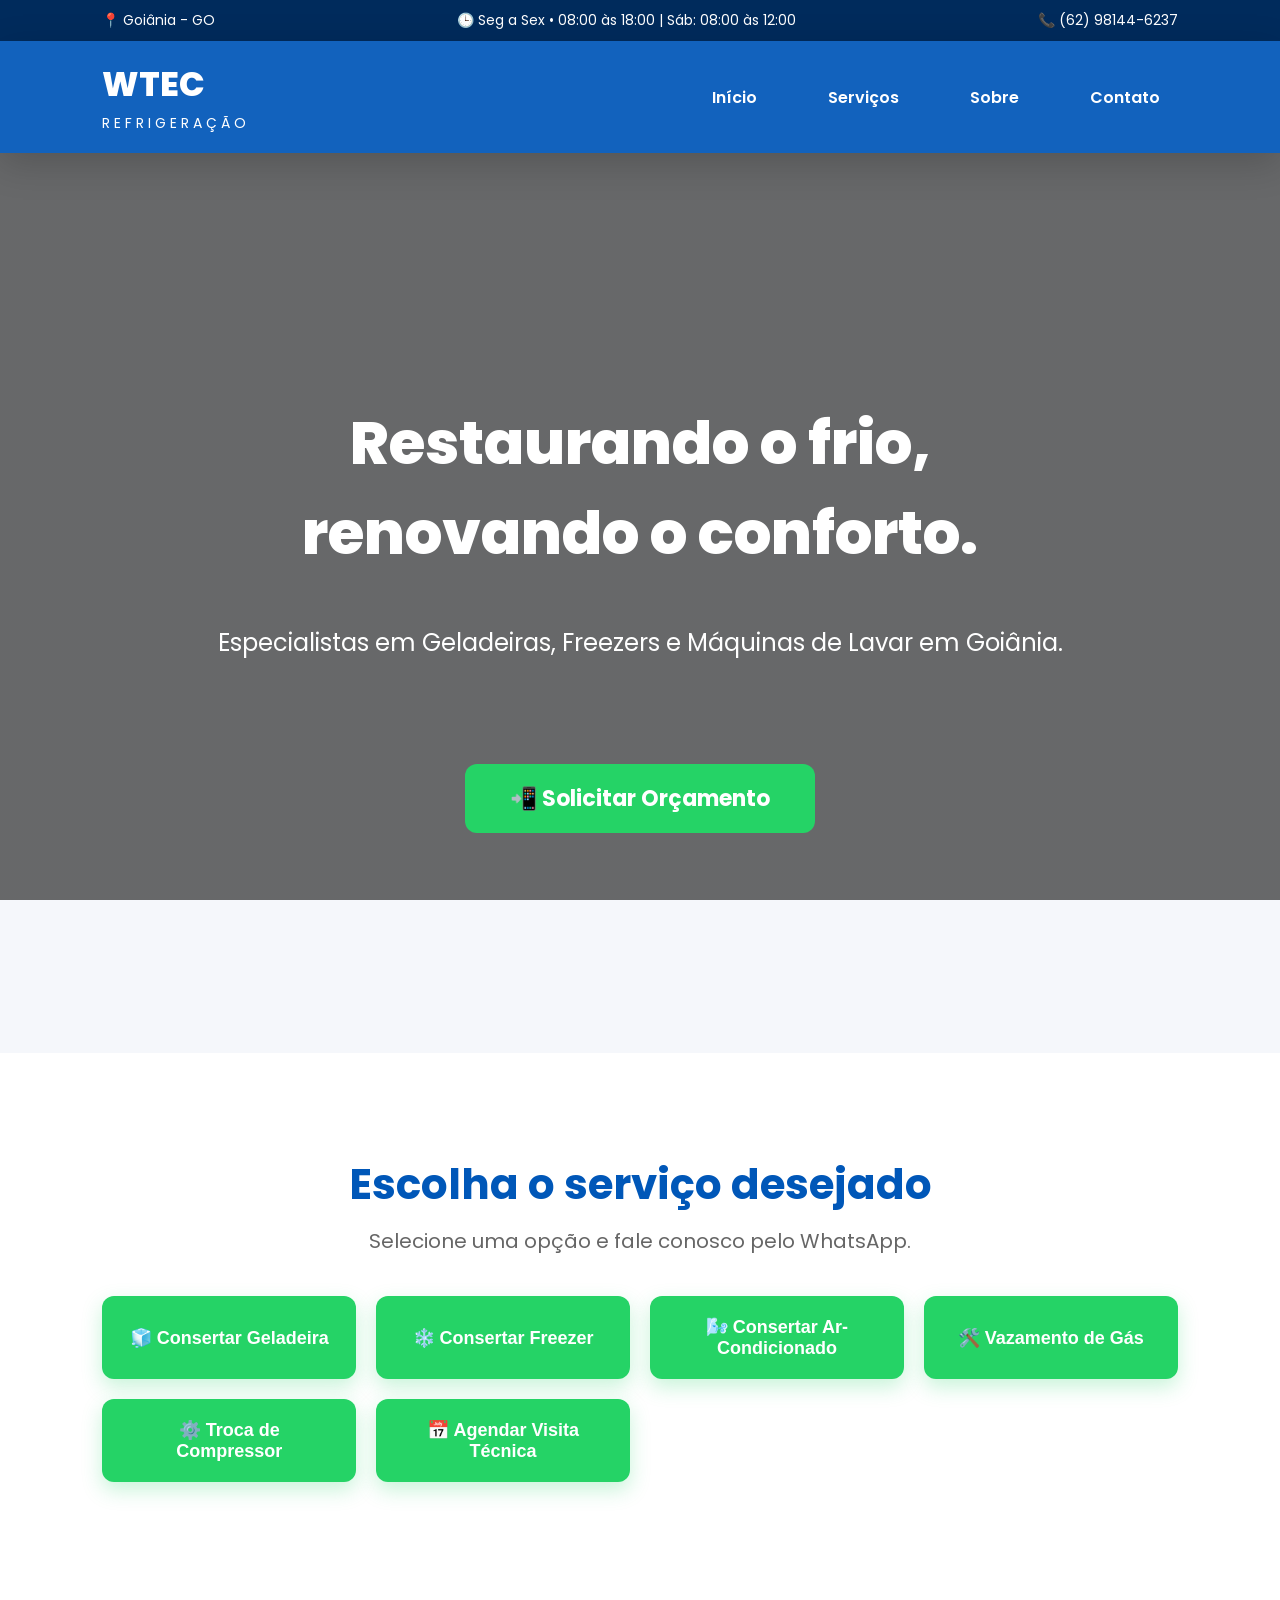
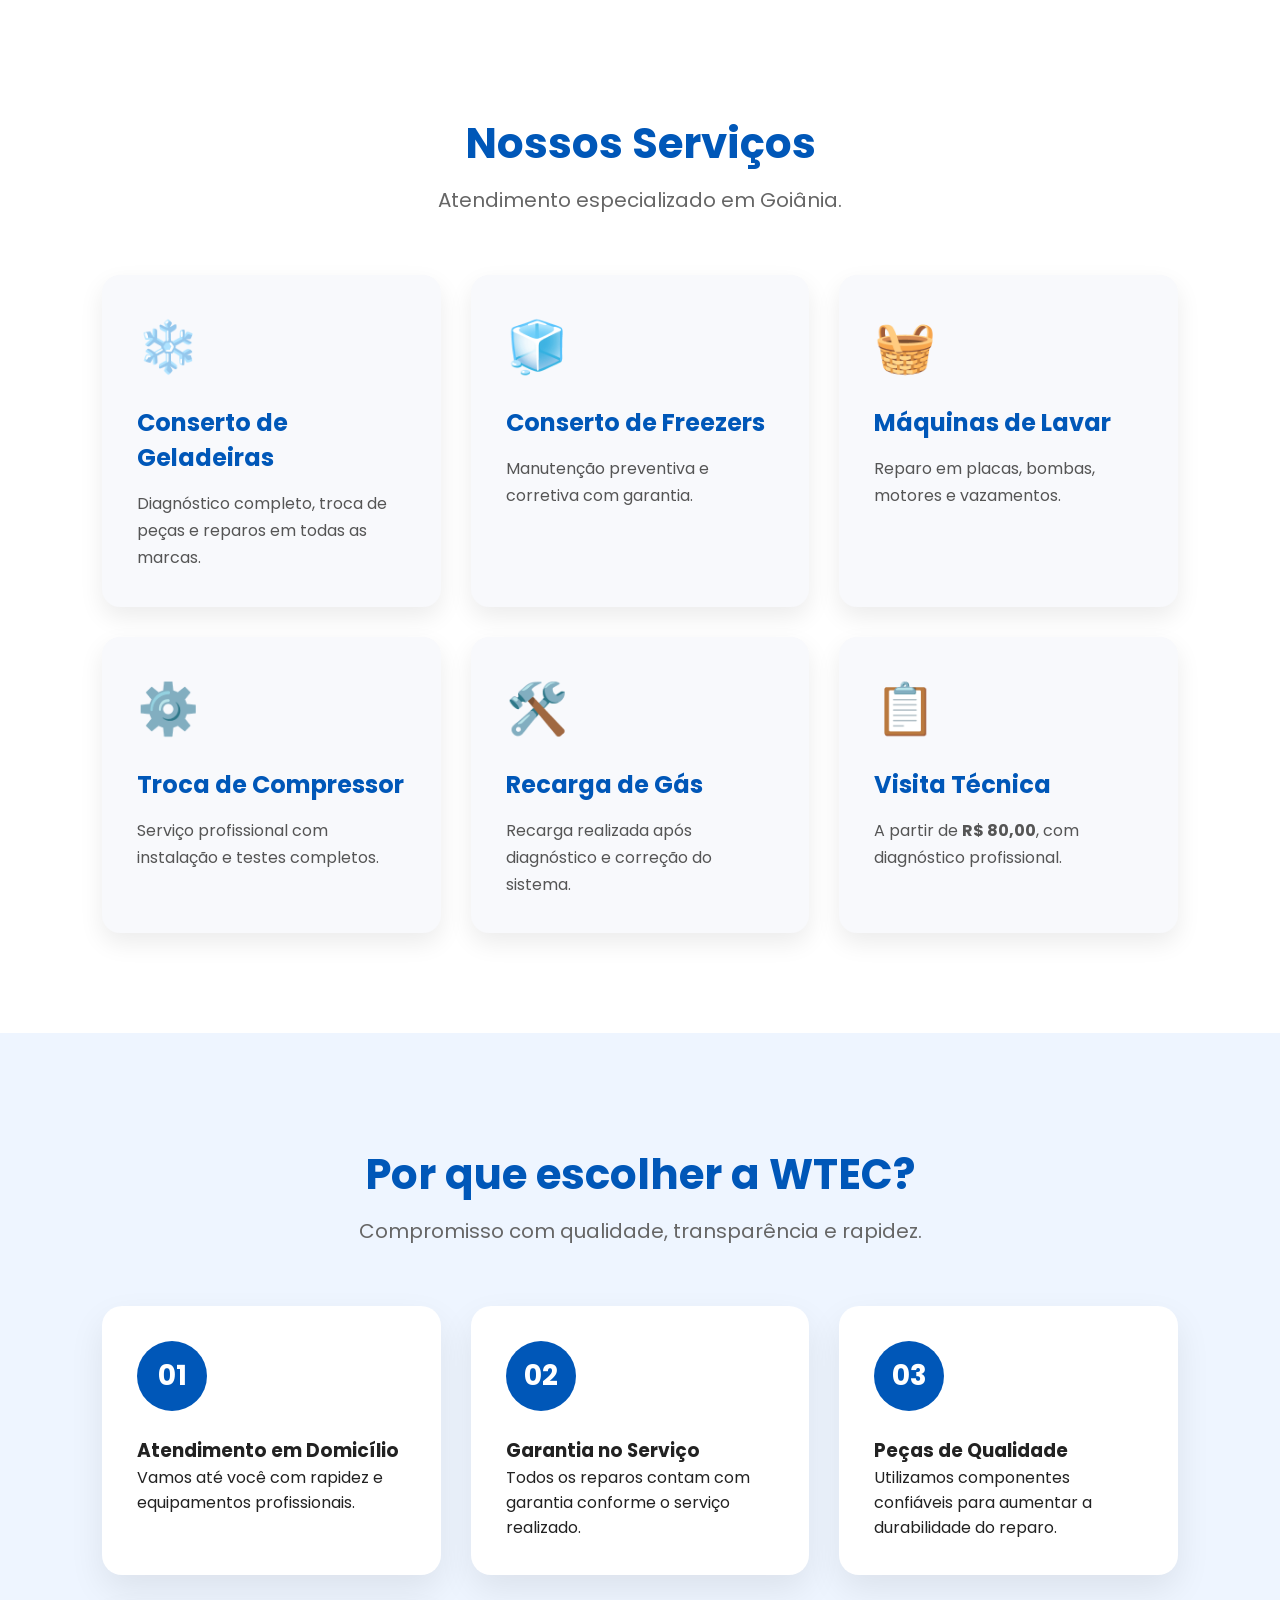
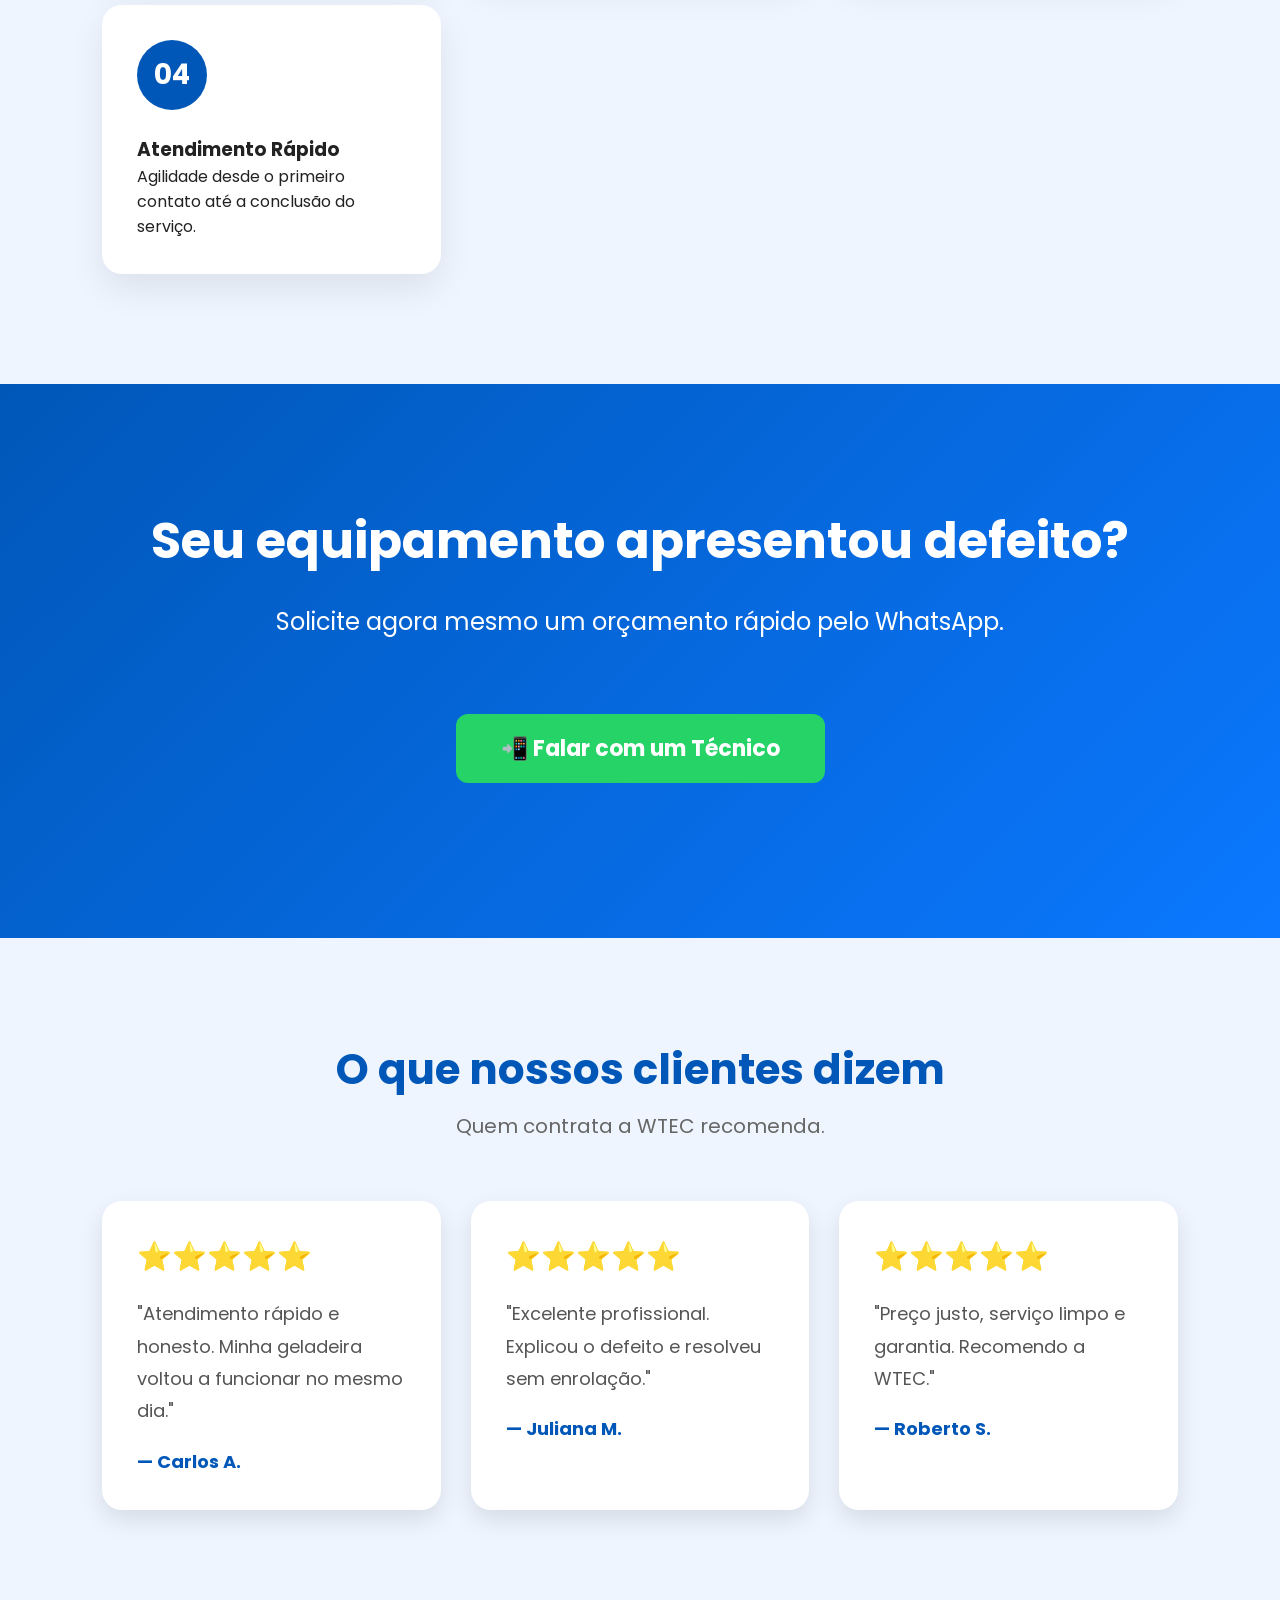
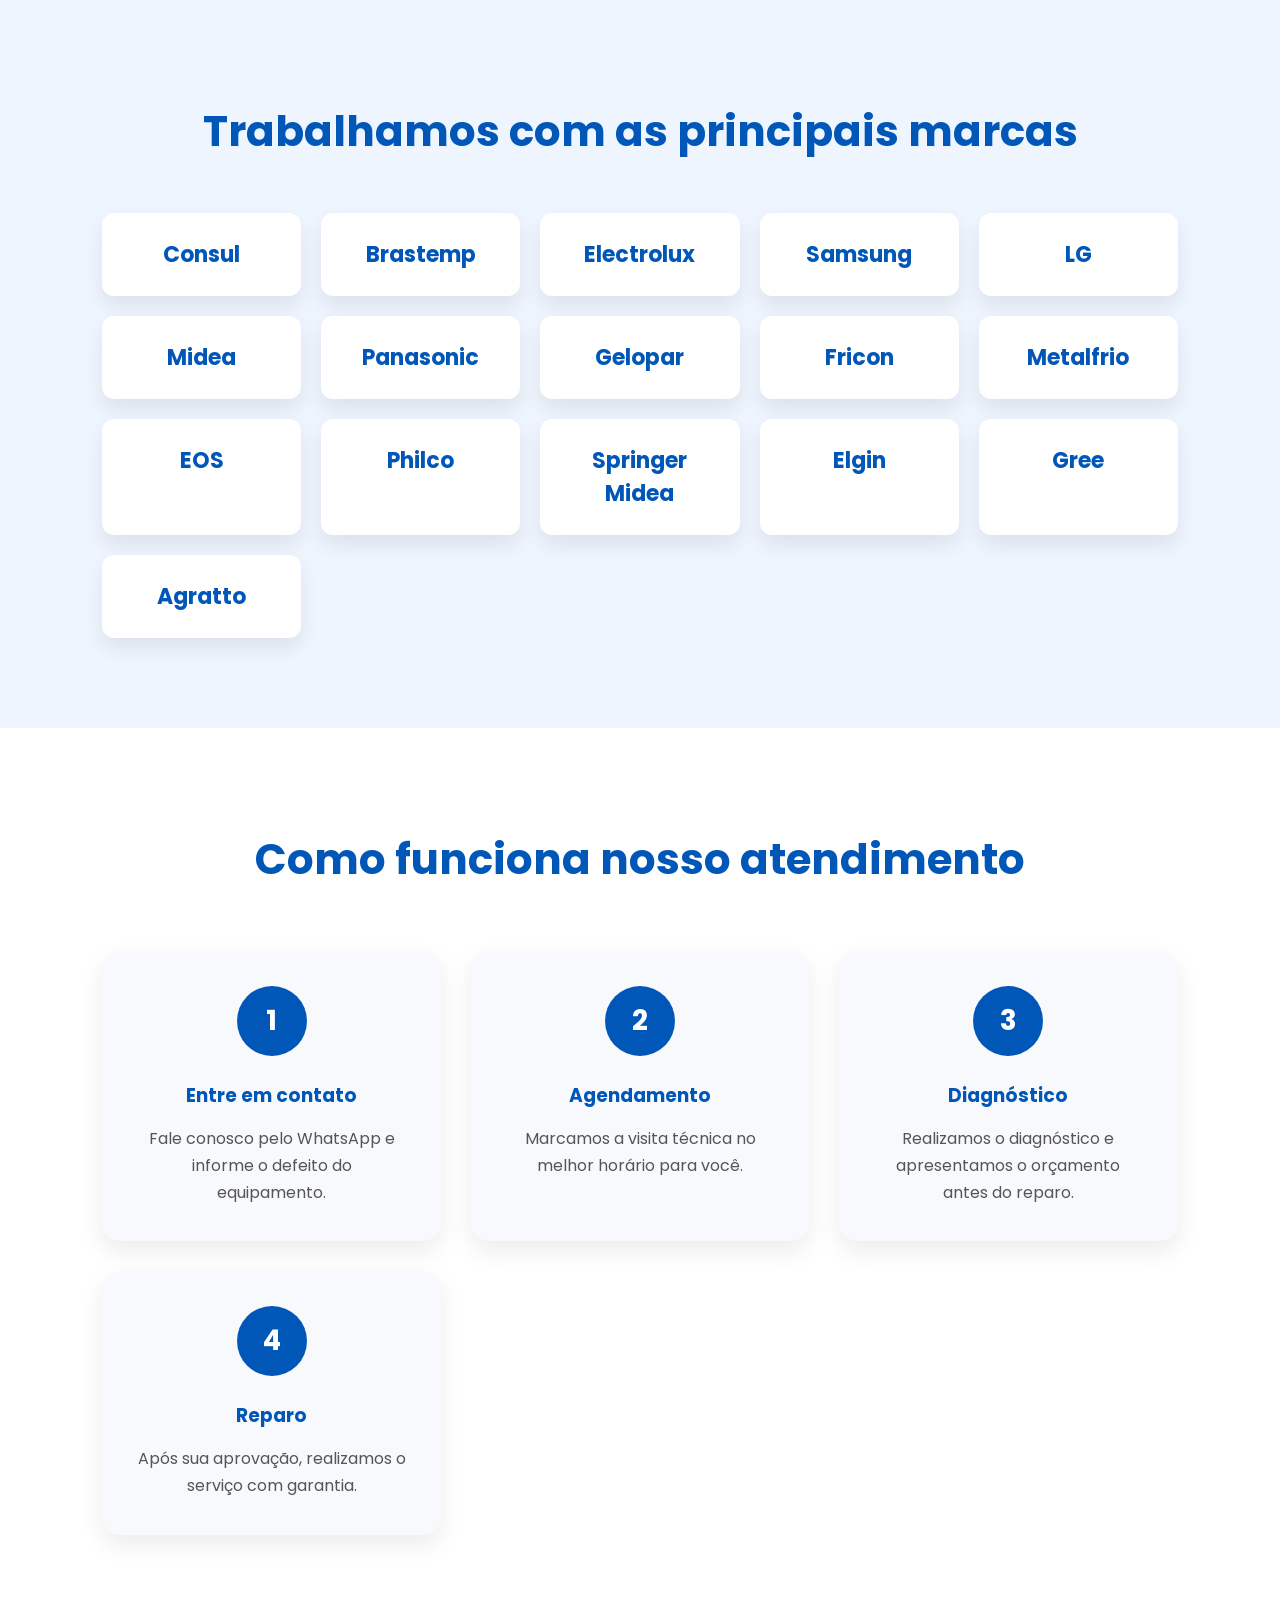
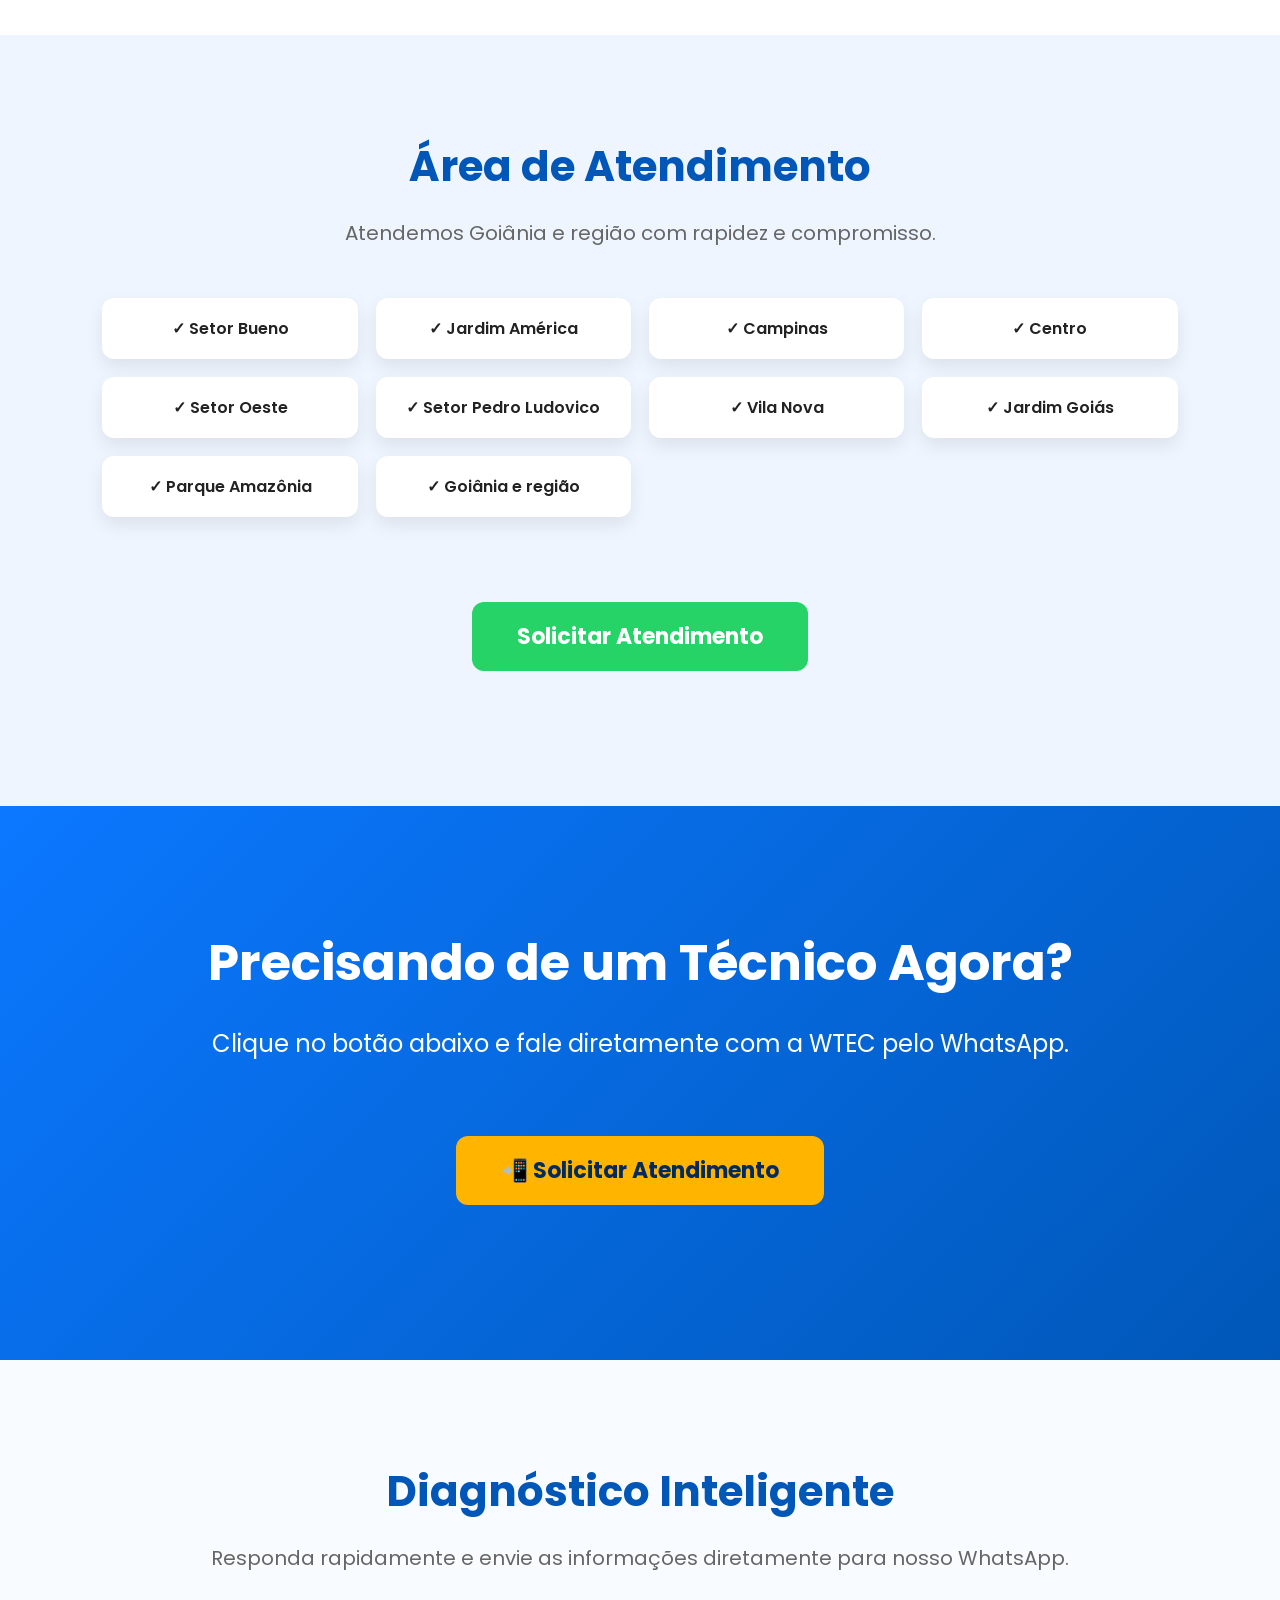
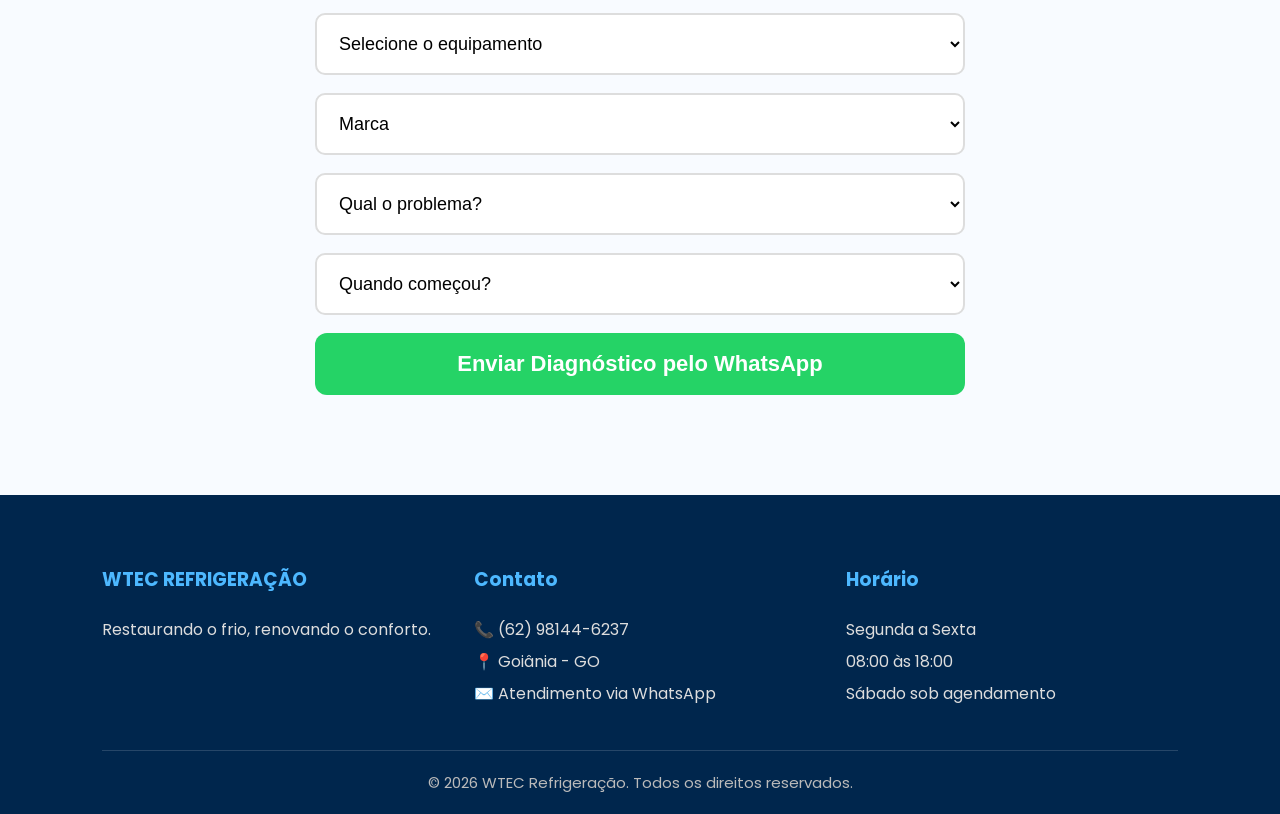
==== index.html @ 352f009e "adicionar site inicial" ====
<!DOCTYPE html>
<html lang="pt-BR">
<head>
    <meta charset="UTF-8">
    <meta name="viewport" content="width=device-width, initial-scale=1.0">
    <title>WTEC Refrigeração</title>

    <!-- ===== GOOGLE TAG MANAGER (HEAD) ===== -->
    <script>(function(w,d,s,l,i){w[l]=w[l]||[];w[l].push({'gtm.start':
    new Date().getTime(),event:'gtm.js'});var f=d.getElementsByTagName(s)[0],
    j=d.createElement(s),dl=l!='dataLayer'?'&l='+l:'';j.async=true;j.src=
    'https://www.googletagmanager.com/gtm.js?id='+i+dl;f.parentNode.insertBefore(j,f);
    })(window,document,'script','dataLayer','GTM-WZ4BC57V');</script>
    <!-- ===================================== -->

    <link rel="preconnect" href="https://fonts.googleapis.com">
    <link rel="preconnect" href="https://fonts.gstatic.com" crossorigin>
    <link href="https://fonts.googleapis.com/css2?family=Poppins:wght@300;400;600;700;800&display=swap" rel="stylesheet">
    <link rel="stylesheet" href="style.css">
</head>

<body>
    <!-- ===== GOOGLE TAG MANAGER (NOSCRIPT) ===== -->
    <noscript>
        <iframe src="https://www.googletagmanager.com/ns.html?id=GTM-WZ4BC57V"
        height="0" width="0" style="display:none;visibility:hidden"></iframe>
    </noscript>
    <!-- ========================================= -->

    <!-- ========== TOPBAR ========== -->
    <div class="topbar">
        <div class="topbar-container">
            <span>📍 Goiânia - GO</span>
            <span>🕒 Seg a Sex • 08:00 às 18:00 | Sáb: 08:00 às 12:00</span>
            <span>📞 (62) 98144-6237</span>
        </div>
    </div>

    <!-- ========== HEADER ========== -->
    <header>
        <div class="logo">
            <h1>WTEC</h1>
            <span>REFRIGERAÇÃO</span>
        </div>
        <nav>
            <a href="#">Início</a>
            <a href="#">Serviços</a>
            <a href="#">Sobre</a>
            <a href="#">Contato</a>
        </nav>
    </header>

    <!-- ========== HERO ========== -->
    <section class="hero">
        <div class="hero-content">
            <h2>Restaurando o frio,<br>renovando o conforto.</h2>
            <p>Especialistas em Geladeiras, Freezers e Máquinas de Lavar em Goiânia.</p>
            <a class="btn" href="https://wa.me/5562981446237?text=Olá! Vim pelo site da WTEC e gostaria de um orçamento." target="_blank">
                📲 Solicitar Orçamento
            </a>
        </div>
    </section>

    <!-- ========== SERVIÇOS RÁPIDOS ========== -->
    <section class="servicos-rapidos">
        <div class="titulo">
            <h2>Escolha o serviço desejado</h2>
            <p>Selecione uma opção e fale conosco pelo WhatsApp.</p>
        </div>
        <div class="atalhos">
            <button class="atalho" onclick="abrirWhats('Geladeira')">🧊 Consertar Geladeira</button>
            <button class="atalho" onclick="abrirWhats('Freezer')">❄️ Consertar Freezer</button>
            <button class="atalho" onclick="abrirWhats('Ar-Condicionado')">🌬️ Consertar Ar-Condicionado</button>
            <button class="atalho" onclick="abrirWhats('Vazamento de Gás')">🛠️ Vazamento de Gás</button>
            <button class="atalho" onclick="abrirWhats('Troca de Compressor')">⚙️ Troca de Compressor</button>
            <button class="atalho" onclick="abrirWhats('Agendar Visita Técnica')">📅 Agendar Visita Técnica</button>
        </div>
    </section>

    <!-- ========== SERVIÇOS ========== -->
    <section class="services">
        <div class="titulo">
            <h2>Nossos Serviços</h2>
            <p>Atendimento especializado em Goiânia.</p>
        </div>
        <div class="cards">
            <div class="card">
                <div class="icone">❄️</div>
                <h3>Conserto de Geladeiras</h3>
                <p>Diagnóstico completo, troca de peças e reparos em todas as marcas.</p>
            </div>
            <div class="card">
                <div class="icone">🧊</div>
                <h3>Conserto de Freezers</h3>
                <p>Manutenção preventiva e corretiva com garantia.</p>
            </div>
            <div class="card">
                <div class="icone">🧺</div>
                <h3>Máquinas de Lavar</h3>
                <p>Reparo em placas, bombas, motores e vazamentos.</p>
            </div>
            <div class="card">
                <div class="icone">⚙️</div>
                <h3>Troca de Compressor</h3>
                <p>Serviço profissional com instalação e testes completos.</p>
            </div>
            <div class="card">
                <div class="icone">🛠️</div>
                <h3>Recarga de Gás</h3>
                <p>Recarga realizada após diagnóstico e correção do sistema.</p>
            </div>
            <div class="card">
                <div class="icone">📋</div>
                <h3>Visita Técnica</h3>
                <p>A partir de <strong>R$ 80,00</strong>, com diagnóstico profissional.</p>
            </div>
        </div>
    </section>

    <!-- ========== DIFERENCIAIS ========== -->
    <section class="diferenciais">
        <div class="titulo">
            <h2>Por que escolher a WTEC?</h2>
            <p>Compromisso com qualidade, transparência e rapidez.</p>
        </div>
        <div class="vantagens">
            <div class="vantagem">
                <div class="numero">01</div>
                <h3>Atendimento em Domicílio</h3>
                <p>Vamos até você com rapidez e equipamentos profissionais.</p>
            </div>
            <div class="vantagem">
                <div class="numero">02</div>
                <h3>Garantia no Serviço</h3>
                <p>Todos os reparos contam com garantia conforme o serviço realizado.</p>
            </div>
            <div class="vantagem">
                <div class="numero">03</div>
                <h3>Peças de Qualidade</h3>
                <p>Utilizamos componentes confiáveis para aumentar a durabilidade do reparo.</p>
            </div>
            <div class="vantagem">
                <div class="numero">04</div>
                <h3>Atendimento Rápido</h3>
                <p>Agilidade desde o primeiro contato até a conclusão do serviço.</p>
            </div>
        </div>
    </section>

    <!-- ========== CTA ========== -->
    <section class="cta">
        <h2>Seu equipamento apresentou defeito?</h2>
        <p>Solicite agora mesmo um orçamento rápido pelo WhatsApp.</p>
        <a href="https://wa.me/5562981446237" class="btn">📲 Falar com um Técnico</a>
    </section>

    <!-- ========== AVALIAÇÕES ========== -->
    <section class="avaliacoes">
        <div class="titulo">
            <h2>O que nossos clientes dizem</h2>
            <p>Quem contrata a WTEC recomenda.</p>
        </div>
        <div class="cards-avaliacoes">
            <div class="avaliacao">
                <div class="estrelas">⭐⭐⭐⭐⭐</div>
                <p>"Atendimento rápido e honesto. Minha geladeira voltou a funcionar no mesmo dia."</p>
                <h4>— Carlos A.</h4>
            </div>
            <div class="avaliacao">
                <div class="estrelas">⭐⭐⭐⭐⭐</div>
                <p>"Excelente profissional. Explicou o defeito e resolveu sem enrolação."</p>
                <h4>— Juliana M.</h4>
            </div>
            <div class="avaliacao">
                <div class="estrelas">⭐⭐⭐⭐⭐</div>
                <p>"Preço justo, serviço limpo e garantia. Recomendo a WTEC."</p>
                <h4>— Roberto S.</h4>
            </div>
        </div>
    </section>

    <!-- ========== MARCAS ========== -->
    <section class="marcas">
        <div class="container">
            <h2>Trabalhamos com as principais marcas</h2>
            <div class="logos">
                <div class="logo-marca">Consul</div>
                <div class="logo-marca">Brastemp</div>
                <div class="logo-marca">Electrolux</div>
                <div class="logo-marca">Samsung</div>
                <div class="logo-marca">LG</div>
                <div class="logo-marca">Midea</div>
                <div class="logo-marca">Panasonic</div>
                <div class="logo-marca">Gelopar</div>
                <div class="logo-marca">Fricon</div>
                <div class="logo-marca">Metalfrio</div>
                <div class="logo-marca">EOS</div>
                <div class="logo-marca">Philco</div>
                <div class="logo-marca">Springer Midea</div>
                <div class="logo-marca">Elgin</div>
                <div class="logo-marca">Gree</div>
                <div class="logo-marca">Agratto</div>
            </div>
        </div>
    </section>

    <!-- ========== PROCESSO ========== -->
    <section class="processo">
        <div class="container">
            <h2>Como funciona nosso atendimento</h2>
            <div class="passos">
                <div class="passo">
                    <div class="circulo">1</div>
                    <h3>Entre em contato</h3>
                    <p>Fale conosco pelo WhatsApp e informe o defeito do equipamento.</p>
                </div>
                <div class="passo">
                    <div class="circulo">2</div>
                    <h3>Agendamento</h3>
                    <p>Marcamos a visita técnica no melhor horário para você.</p>
                </div>
                <div class="passo">
                    <div class="circulo">3</div>
                    <h3>Diagnóstico</h3>
                    <p>Realizamos o diagnóstico e apresentamos o orçamento antes do reparo.</p>
                </div>
                <div class="passo">
                    <div class="circulo">4</div>
                    <h3>Reparo</h3>
                    <p>Após sua aprovação, realizamos o serviço com garantia.</p>
                </div>
            </div>
        </div>
    </section>

    <!-- ========== ÁREA DE ATENDIMENTO ========== -->
    <section class="atendimento">
        <div class="container">
            <h2>Área de Atendimento</h2>
            <p class="subtitulo">Atendemos Goiânia e região com rapidez e compromisso.</p>
            <div class="bairros">
                <div>✓ Setor Bueno</div>
                <div>✓ Jardim América</div>
                <div>✓ Campinas</div>
                <div>✓ Centro</div>
                <div>✓ Setor Oeste</div>
                <div>✓ Setor Pedro Ludovico</div>
                <div>✓ Vila Nova</div>
                <div>✓ Jardim Goiás</div>
                <div>✓ Parque Amazônia</div>
                <div>✓ Goiânia e região</div>
            </div>
            <a href="https://wa.me/5562981446237" class="btn">Solicitar Atendimento</a>
        </div>
    </section>

    <!-- ========== CTA FINAL ========== -->
    <section class="cta-final">
        <h2>Precisando de um Técnico Agora?</h2>
        <p>Clique no botão abaixo e fale diretamente com a WTEC pelo WhatsApp.</p>
        <a class="btn" href="https://wa.me/5562981446237">📲 Solicitar Atendimento</a>
    </section>

    <!-- ========== DIAGNÓSTICO ========== -->
    <section class="diagnostico">
        <h2>Diagnóstico Inteligente</h2>
        <p>Responda rapidamente e envie as informações diretamente para nosso WhatsApp.</p>
        <div class="form-box">
            <select id="equipamento">
                <option value="">Selecione o equipamento</option>
                <option>Geladeira</option>
                <option>Freezer</option>
                <option>Cervejeira</option>
                <option>Expositor Refrigerado</option>
                <option>Balcão Refrigerado</option>
                <option>Máquina de Lavar</option>
                <option>Ar-Condicionado</option>
            </select>
            <select id="marca">
                <option value="">Marca</option>
                <option>Consul</option>
                <option>Brastemp</option>
                <option>Electrolux</option>
                <option>Gelopar</option>
                <option>Fricon</option>
                <option>Metalfrio</option>
                <option>Samsung</option>
                <option>LG</option>
                <option>Midea</option>
                <option>Springer Midea</option>
                <option>Gree</option>
                <option>Elgin</option>
                <option>EOS</option>
                <option>Outra</option>
            </select>
            <select id="problema">
                <option value="">Qual o problema?</option>
                <option>Não gela</option>
                <option>Não liga</option>
                <option>Vazamento de gás</option>
                <option>Vazando água</option>
                <option>Faz muito barulho</option>
                <option>Congelando demais</option>
                <option>Troca de compressor</option>
                <option>Outro</option>
            </select>
            <select id="tempo">
                <option value="">Quando começou?</option>
                <option>Hoje</option>
                <option>Há alguns dias</option>
                <option>Mais de uma semana</option>
                <option>Mais de um mês</option>
            </select>
            <button onclick="enviarDiagnostico()">Enviar Diagnóstico pelo WhatsApp</button>
        </div>
    </section>

    <!-- ========== FOOTER ========== -->
    <footer>
        <div class="footer-container">
            <div>
                <h3>WTEC REFRIGERAÇÃO</h3>
                <p>Restaurando o frio, renovando o conforto.</p>
            </div>
            <div>
                <h3>Contato</h3>
                <p>📞 (62) 98144-6237</p>
                <p>📍 Goiânia - GO</p>
                <p>✉️ Atendimento via WhatsApp</p>
            </div>
            <div>
                <h3>Horário</h3>
                <p>Segunda a Sexta</p>
                <p>08:00 às 18:00</p>
                <p>Sábado sob agendamento</p>
            </div>
        </div>
        <div class="copyright">
            © 2026 WTEC Refrigeração. Todos os direitos reservados.
        </div>
    </footer>

    <!-- ========== JAVASCRIPT ========== -->
    <script src="script.js"></script>
</body>
</html>
---- style.css ----
/* ===========================
   WTEC REFRIGERAÇÃO
   CSS COMPLETO CORRIGIDO
=========================== */

* {
    margin: 0;
    padding: 0;
    box-sizing: border-box;
}

body {
    font-family: 'Poppins', sans-serif;
    background: #f5f7fb;
    color: #222;
}

/* ========== TOPBAR ========== */
.topbar {
    background: #002b5c;
    color: white;
    padding: 10px 8%;
    font-size: 14px;
}

.topbar-container {
    display: flex;
    justify-content: space-between;
    align-items: center;
    max-width: 1400px;
    margin: auto;
    flex-wrap: wrap;
    gap: 15px;
}

/* ========== HEADER ========== */
header {
    background: rgba(0, 87, 184, 0.93);
    backdrop-filter: blur(12px);
    padding: 18px 8%;
    display: flex;
    justify-content: space-between;
    align-items: center;
    position: sticky;
    top: 0;
    z-index: 999;
    box-shadow: 0 10px 35px rgba(0, 0, 0, 0.18);
}

.logo {
    color: white;
}

.logo h1 {
    font-size: 34px;
    font-weight: 800;
}

.logo span {
    font-size: 14px;
    letter-spacing: 4px;
}

nav {
    display: flex;
    gap: 35px;
}

nav a {
    color: #fff;
    text-decoration: none;
    font-weight: 600;
    padding: 10px 18px;
    border-radius: 8px;
    transition: 0.35s;
}

nav a:hover {
    background: rgba(255, 255, 255, 0.15);
    color: #ffb400;
}

/* ========== HERO ========== */
.hero {
    min-height: 100vh;
    display: flex;
    justify-content: center;
    align-items: center;
    text-align: center;
    padding: 140px 20px 80px;
    background:
        linear-gradient(rgba(0, 0, 0, 0.58), rgba(0, 0, 0, 0.58)),
        url("https://images.unsplash.com/photo-1581578731548-c64695cc6952?auto=format&fit=crop&w=1800&q=80");
    background-size: cover;
    background-position: center;
    background-attachment: fixed;
}

.hero-content {
    max-width: 900px;
    color: white;
    display: flex;
    flex-direction: column;
    align-items: center;
    gap: 25px;
}

.hero h2 {
    font-size: 60px;
    margin-bottom: 20px;
    font-weight: 800;
}

.hero p {
    font-size: 24px;
    line-height: 1.7;
    margin-bottom: 40px;
}

/* ========== BOTÃO PADRÃO ========== */
.btn {
    display: inline-block;
    padding: 18px 45px;
    background: #25D366;
    color: white;
    text-decoration: none;
    border-radius: 12px;
    font-size: 22px;
    font-weight: bold;
    margin-top: 35px;
    margin-bottom: 35px;
    transition: 0.3s;
    border: none;
    cursor: pointer;
}

.btn:hover {
    transform: translateY(-4px);
    background: #20bb5a;
    box-shadow: 0 15px 35px rgba(0, 0, 0, 0.30);
}

/* ========== SERVIÇOS RÁPIDOS ========== */
.servicos-rapidos {
    padding: 100px 8%;
    background: white;
    text-align: center;
}

.servicos-rapidos .titulo {
    margin-bottom: 40px;
}

.atalhos {
    display: grid;
    grid-template-columns: repeat(auto-fit, minmax(250px, 1fr));
    gap: 20px;
    width: 100%;
    max-width: 1200px;
    margin: 30px auto;
}

.atalho {
    padding: 20px 25px;
    font-size: 18px;
    font-weight: bold;
    background: #25D366;
    color: white;
    border: none;
    border-radius: 12px;
    cursor: pointer;
    transition: 0.35s;
    box-shadow: 0 8px 20px rgba(37, 211, 102, 0.25);
}

.atalho:hover {
    background: #1fa851;
    transform: translateY(-5px);
    box-shadow: 0 12px 30px rgba(37, 211, 102, 0.35);
}

/* ========== SERVIÇOS ========== */
.services {
    padding: 100px 8%;
    background: white;
}

.titulo {
    text-align: center;
    margin-bottom: 60px;
}

.titulo h2 {
    font-size: 42px;
    color: #0057b8;
    margin-bottom: 10px;
}

.titulo p {
    font-size: 20px;
    color: #666;
}

.cards {
    display: grid;
    grid-template-columns: repeat(auto-fit, minmax(280px, 1fr));
    gap: 30px;
}

.card {
    background: #f8f9fc;
    padding: 35px;
    border-radius: 18px;
    box-shadow: 0 10px 25px rgba(0, 0, 0, 0.08);
    transition: 0.35s;
}

.card:hover {
    transform: translateY(-10px);
}

.icone {
    font-size: 50px;
    margin-bottom: 20px;
}

.card h3 {
    margin-bottom: 15px;
    font-size: 24px;
    color: #0057b8;
}

.card p {
    line-height: 1.7;
    color: #555;
}

/* ========== DIFERENCIAIS ========== */
.diferenciais {
    padding: 110px 8%;
    background: #eef5ff;
}

.vantagens {
    display: grid;
    grid-template-columns: repeat(auto-fit, minmax(280px, 1fr));
    gap: 30px;
    margin-top: 50px;
}

.vantagem {
    background: white;
    padding: 35px;
    border-radius: 20px;
    box-shadow: 0 15px 35px rgba(0, 0, 0, 0.08);
    transition: 0.4s;
}

.vantagem:hover {
    transform: translateY(-12px);
}

.numero {
    width: 70px;
    height: 70px;
    background: #0057b8;
    border-radius: 50%;
    display: flex;
    align-items: center;
    justify-content: center;
    color: white;
    font-size: 28px;
    font-weight: bold;
    margin-bottom: 25px;
}

/* ========== CTA ========== */
.cta {
    padding: 120px 20px;
    text-align: center;
    background: linear-gradient(135deg, #0057b8, #0b78ff);
    color: white;
}

.cta h2 {
    font-size: 50px;
    margin-bottom: 25px;
}

.cta p {
    font-size: 24px;
    margin-bottom: 40px;
}

/* ========== CTA FINAL ========== */
.cta-final {
    padding: 120px 20px;
    text-align: center;
    background: linear-gradient(135deg, #0b78ff, #0057b8);
    color: white;
}

.cta-final h2 {
    font-size: 50px;
    margin-bottom: 25px;
}

.cta-final p {
    font-size: 24px;
    margin-bottom: 40px;
}

.cta-final .btn {
    background: #ffb400;
    color: #002b5c;
}

.cta-final .btn:hover {
    background: #ffc233;
}

/* ========== AVALIAÇÕES ========== */
.avaliacoes {
    padding: 100px 8%;
    background: #eef5ff;
}

.cards-avaliacoes {
    display: grid;
    grid-template-columns: repeat(auto-fit, minmax(320px, 1fr));
    gap: 30px;
    margin-top: 50px;
}

.avaliacao {
    background: white;
    padding: 35px;
    border-radius: 20px;
    box-shadow: 0 10px 25px rgba(0, 0, 0, 0.10);
    transition: 0.3s;
}

.avaliacao:hover {
    transform: translateY(-8px);
}

.estrelas {
    font-size: 28px;
    margin-bottom: 20px;
}

.avaliacao p {
    font-size: 18px;
    line-height: 1.8;
    color: #555;
    margin-bottom: 20px;
}

.avaliacao h4 {
    color: #0057b8;
    font-size: 18px;
}

/* ========== MARCAS ========== */
.marcas {
    padding: 90px 8%;
    background: #eef5ff;
    text-align: center;
}

.marcas h2 {
    font-size: 42px;
    margin-bottom: 50px;
    color: #0057b8;
}

.logos {
    display: grid;
    grid-template-columns: repeat(auto-fit, minmax(180px, 1fr));
    gap: 20px;
}

.logo-marca {
    background: white;
    padding: 25px;
    border-radius: 12px;
    font-size: 22px;
    font-weight: bold;
    color: #0057b8;
    box-shadow: 0 10px 20px rgba(0, 0, 0, 0.08);
    transition: 0.3s;
}

.logo-marca:hover {
    transform: translateY(-5px);
    background: #0057b8;
    color: white;
}

/* ========== PROCESSO ========== */
.processo {
    padding: 100px 8%;
    background: #ffffff;
}

.processo h2 {
    text-align: center;
    font-size: 42px;
    color: #0057b8;
    margin-bottom: 60px;
}

.passos {
    display: grid;
    grid-template-columns: repeat(auto-fit, minmax(250px, 1fr));
    gap: 30px;
}

.passo {
    background: #f8f9fc;
    padding: 35px;
    border-radius: 18px;
    text-align: center;
    box-shadow: 0 10px 25px rgba(0, 0, 0, 0.08);
    transition: 0.3s;
}

.passo:hover {
    transform: translateY(-8px);
}

.circulo {
    width: 70px;
    height: 70px;
    margin: auto;
    margin-bottom: 25px;
    background: #0057b8;
    border-radius: 50%;
    display: flex;
    align-items: center;
    justify-content: center;
    font-size: 28px;
    font-weight: bold;
    color: white;
}

.passo h3 {
    margin-bottom: 15px;
    color: #0057b8;
}

.passo p {
    line-height: 1.7;
    color: #555;
}

/* ========== ATENDIMENTO ========== */
.atendimento {
    padding: 100px 8%;
    background: #eef5ff;
    text-align: center;
}

.atendimento h2 {
    font-size: 42px;
    color: #0057b8;
    margin-bottom: 20px;
}

.subtitulo {
    font-size: 20px;
    margin-bottom: 50px;
    color: #666;
}

.bairros {
    display: grid;
    grid-template-columns: repeat(auto-fit, minmax(220px, 1fr));
    gap: 18px;
    margin-bottom: 50px;
}

.bairros div {
    background: white;
    padding: 18px;
    border-radius: 12px;
    font-weight: 600;
    box-shadow: 0 8px 18px rgba(0, 0, 0, 0.08);
    transition: 0.3s;
}

.bairros div:hover {
    background: #0057b8;
    color: white;
    transform: translateY(-5px);
}

/* ========== DIAGNÓSTICO ========== */
.diagnostico {
    padding: 100px 8%;
    background: #f8fbff;
    text-align: center;
}

.diagnostico h2 {
    font-size: 42px;
    color: #0057b8;
    margin-bottom: 20px;
}

.diagnostico p {
    font-size: 20px;
    color: #666;
    margin-bottom: 40px;
}

.form-box {
    max-width: 650px;
    margin: auto;
    display: flex;
    flex-direction: column;
    gap: 18px;
}

.form-box select {
    padding: 18px;
    font-size: 18px;
    border-radius: 10px;
    border: 2px solid #ddd;
    background: white;
    transition: 0.3s;
}

.form-box select:focus {
    border-color: #0057b8;
    outline: none;
    box-shadow: 0 0 0 3px rgba(0, 87, 184, 0.2);
}

.form-box button {
    padding: 18px;
    font-size: 22px;
    font-weight: bold;
    background: #25D366;
    color: white;
    border: none;
    border-radius: 12px;
    cursor: pointer;
    transition: 0.3s;
}

.form-box button:hover {
    background: #1fa851;
    transform: translateY(-3px);
}

/* ========== FOOTER ========== */
footer {
    background: #00264d;
    color: white;
    padding: 70px 8% 20px;
}

.footer-container {
    display: grid;
    grid-template-columns: repeat(auto-fit, minmax(250px, 1fr));
    gap: 40px;
    margin-bottom: 40px;
}

.footer-container h3 {
    margin-bottom: 20px;
    color: #4db8ff;
}

.footer-container p {
    line-height: 2;
    color: #ddd;
}

.copyright {
    border-top: 1px solid rgba(255, 255, 255, 0.15);
    padding-top: 20px;
    text-align: center;
    color: #bbb;
    font-size: 15px;
}

/* ========== RESPONSIVIDADE ========== */
@media (max-width: 768px) {
    header {
        flex-direction: column;
        gap: 15px;
        padding: 15px 5%;
    }

    nav {
        gap: 15px;
        flex-wrap: wrap;
        justify-content: center;
    }

    nav a {
        padding: 8px 14px;
        font-size: 14px;
    }

    .hero h2 {
        font-size: 36px;
    }

    .hero p {
        font-size: 18px;
    }

    .titulo h2 {
        font-size: 30px;
    }

    .cta h2,
    .cta-final h2 {
        font-size: 32px;
    }

    .cta p,
    .cta-final p {
        font-size: 18px;
    }

    .btn {
        font-size: 18px;
        padding: 14px 30px;
    }

    .atalho {
        font-size: 16px;
        padding: 15px 20px;
    }

    .topbar-container {
        justify-content: center;
        text-align: center;
        gap: 8px;
    }

    .topbar {
        font-size: 12px;
    }

    .logo h1 {
        font-size: 28px;
    }
}

@media (max-width: 480px) {
    .hero h2 {
        font-size: 28px;
    }

    .hero p {
        font-size: 16px;
    }

    .cards {
        grid-template-columns: 1fr;
    }

    .vantagens {
        grid-template-columns: 1fr;
    }

    .passos {
        grid-template-columns: 1fr;
    }

    .cards-avaliacoes {
        grid-template-columns: 1fr;
    }

    .bairros {
        grid-template-columns: 1fr 1fr;
    }

    .logos {
        grid-template-columns: repeat(auto-fit, minmax(140px, 1fr));
    }

    .atalhos {
        grid-template-columns: 1fr;
    }
}
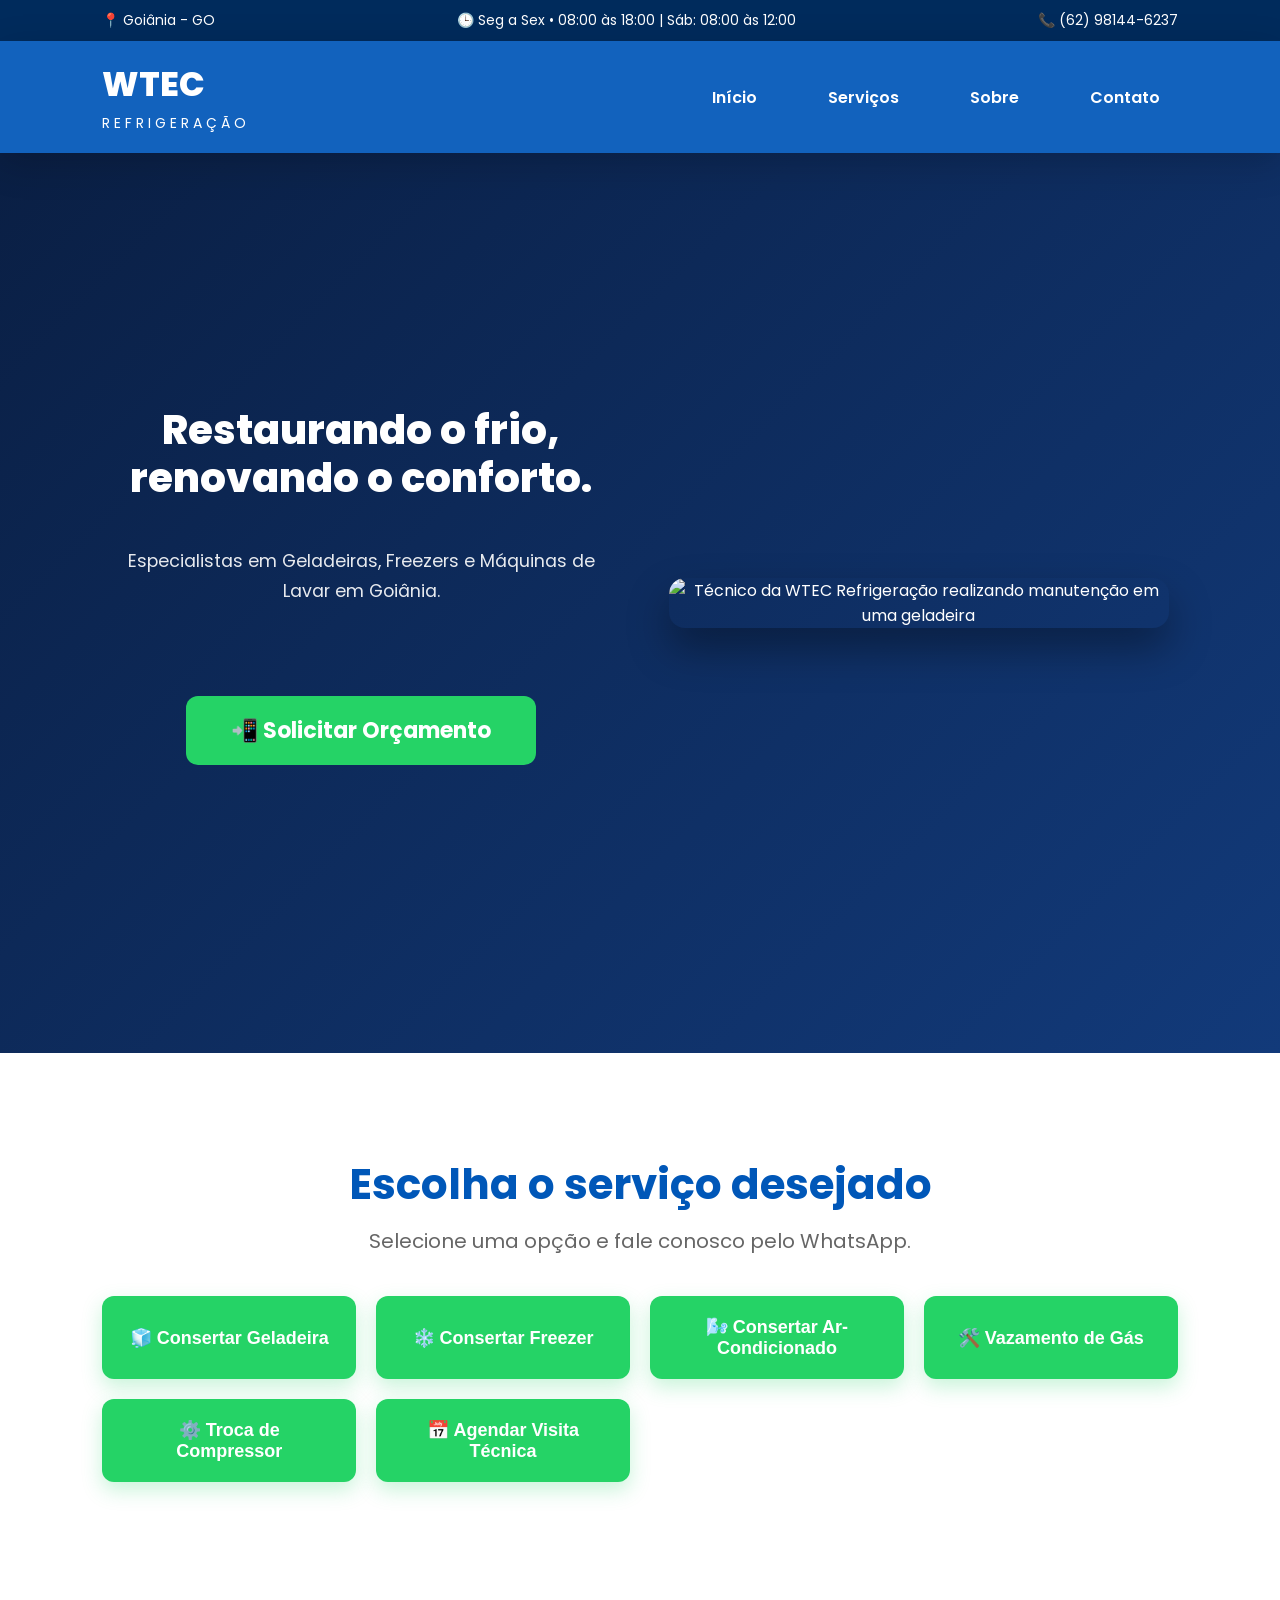
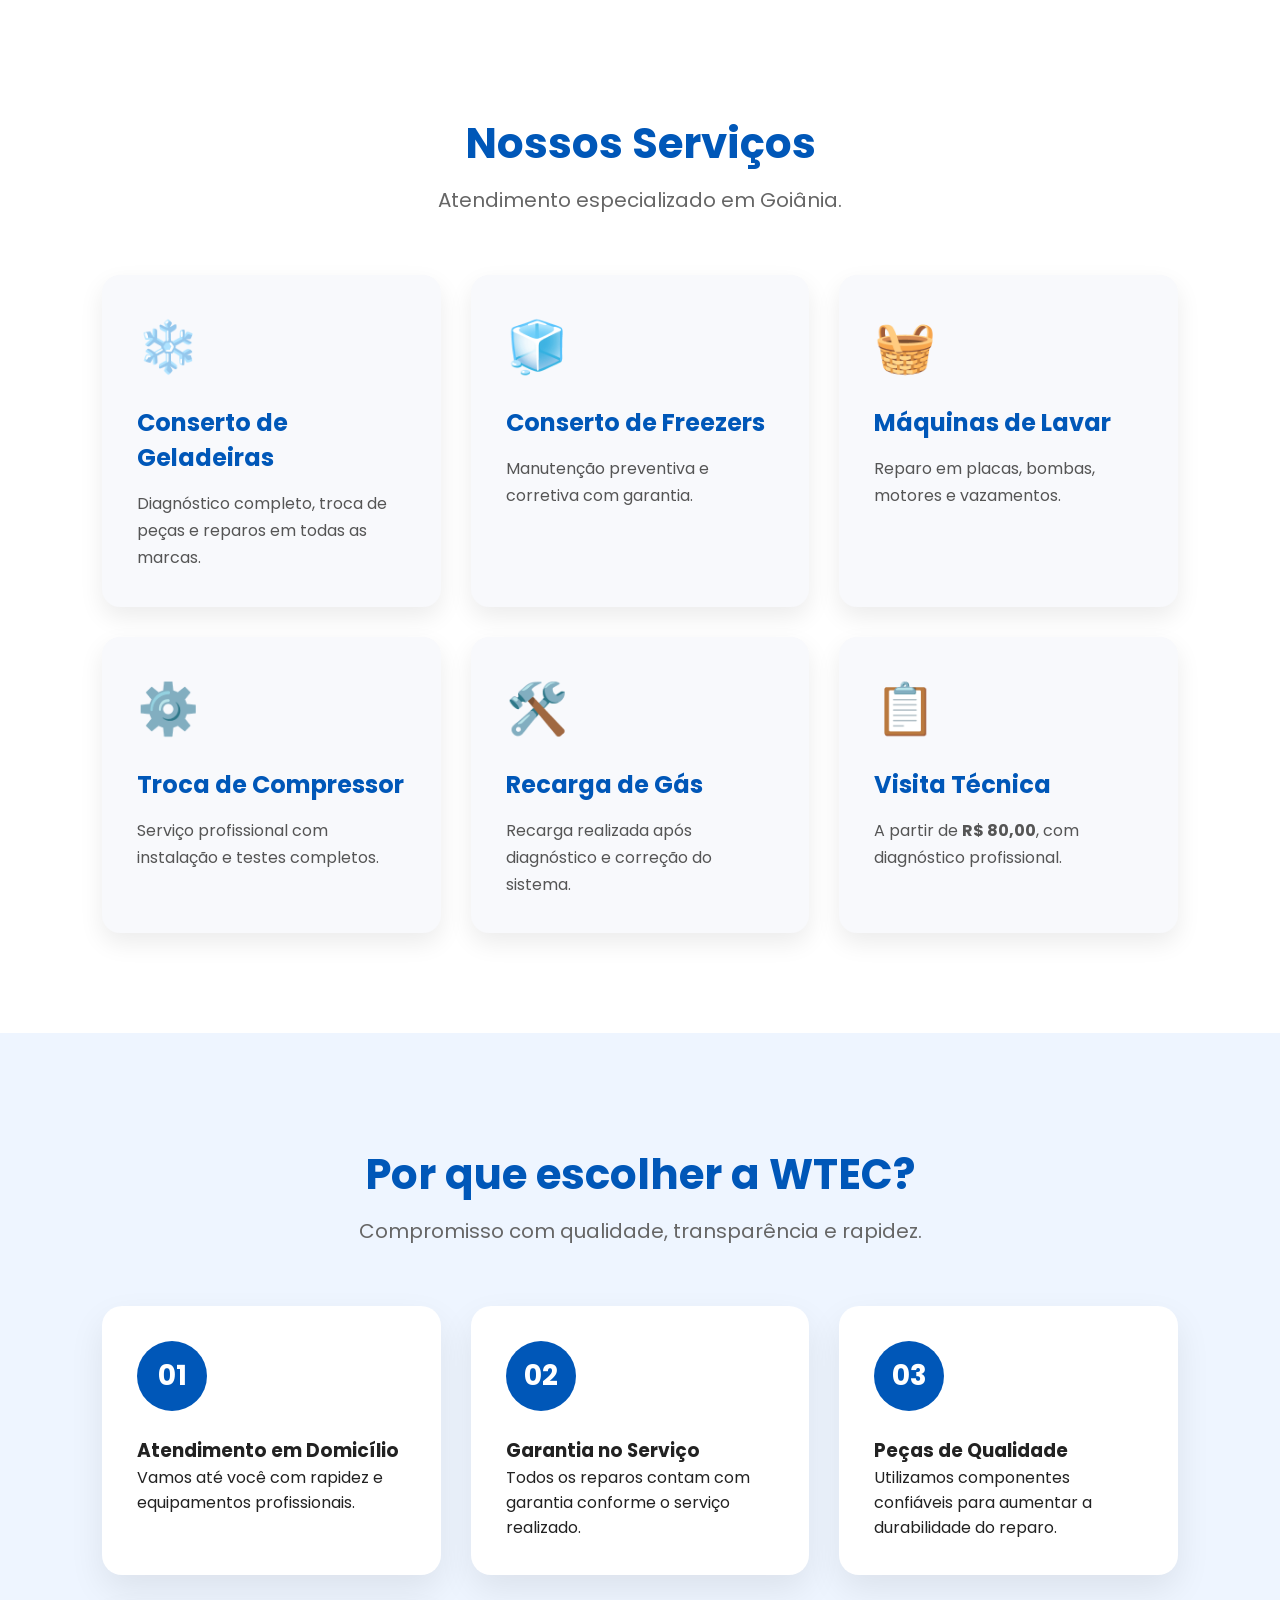
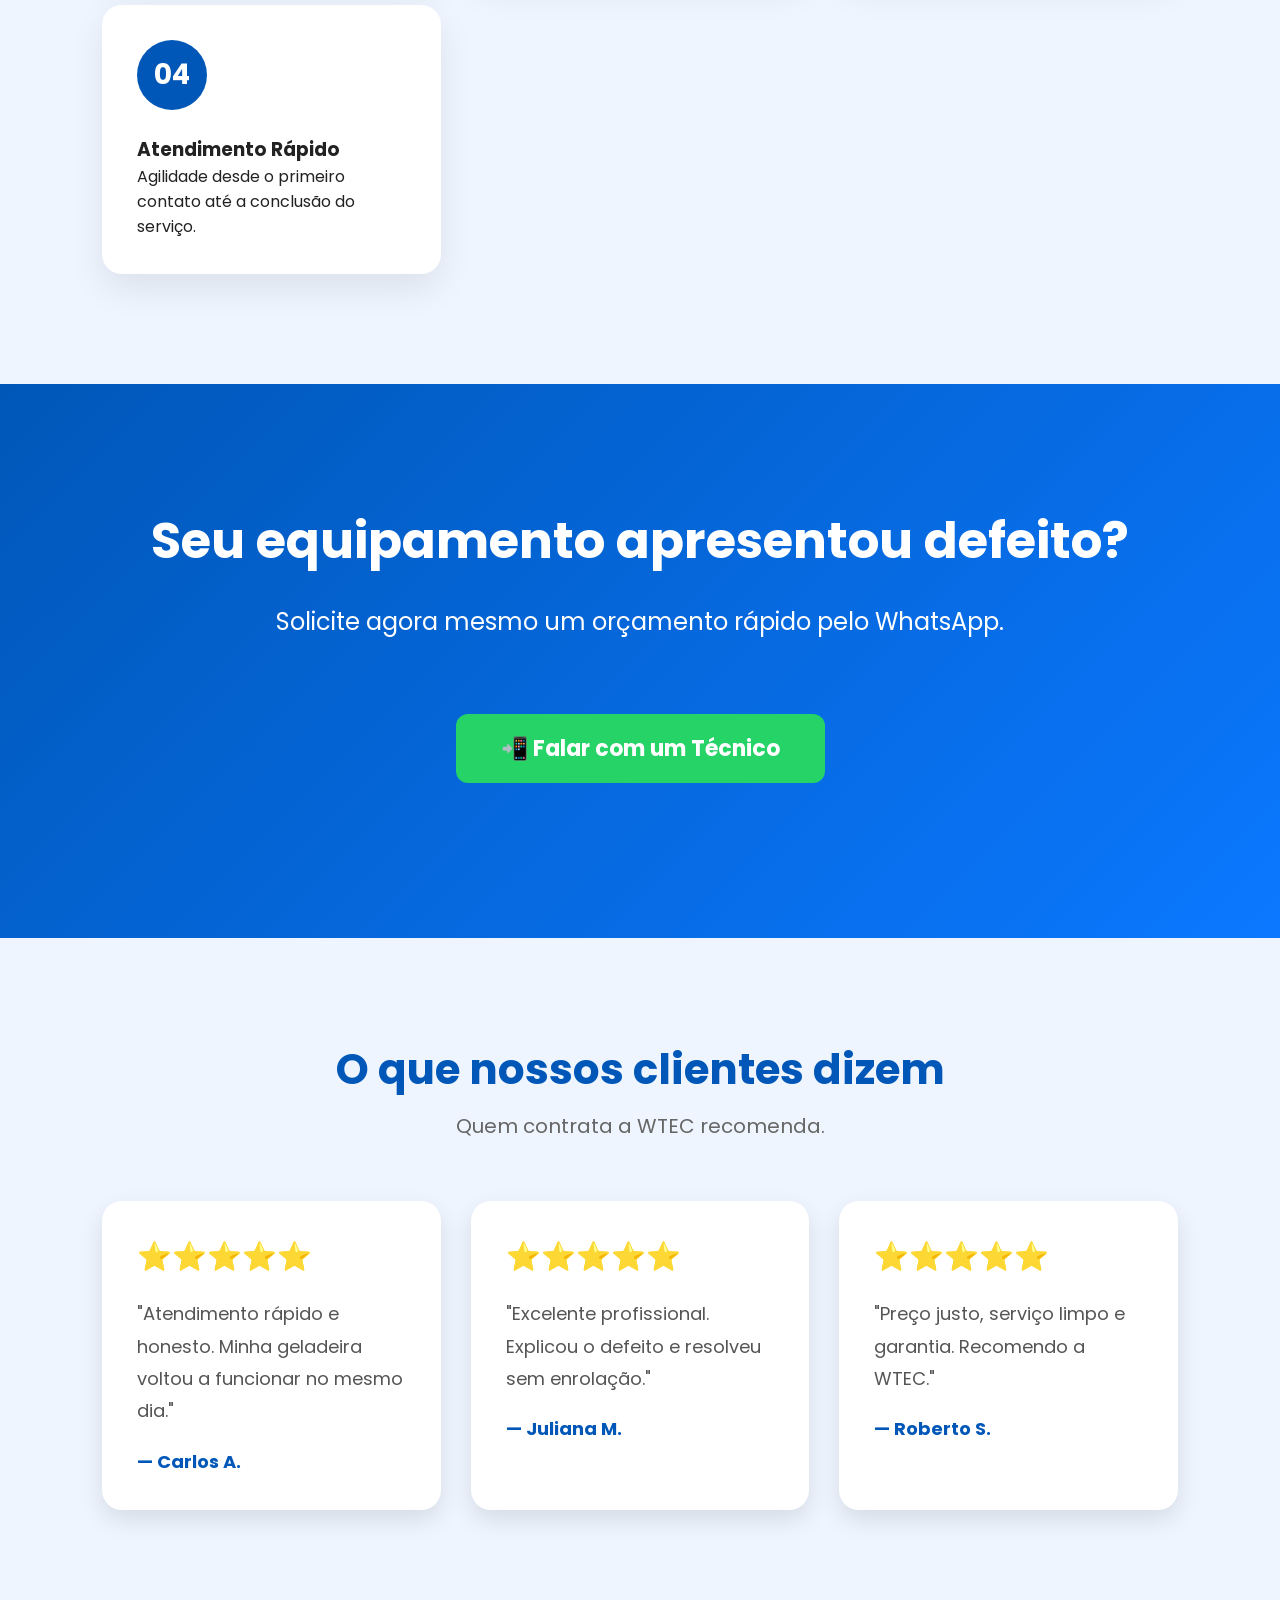
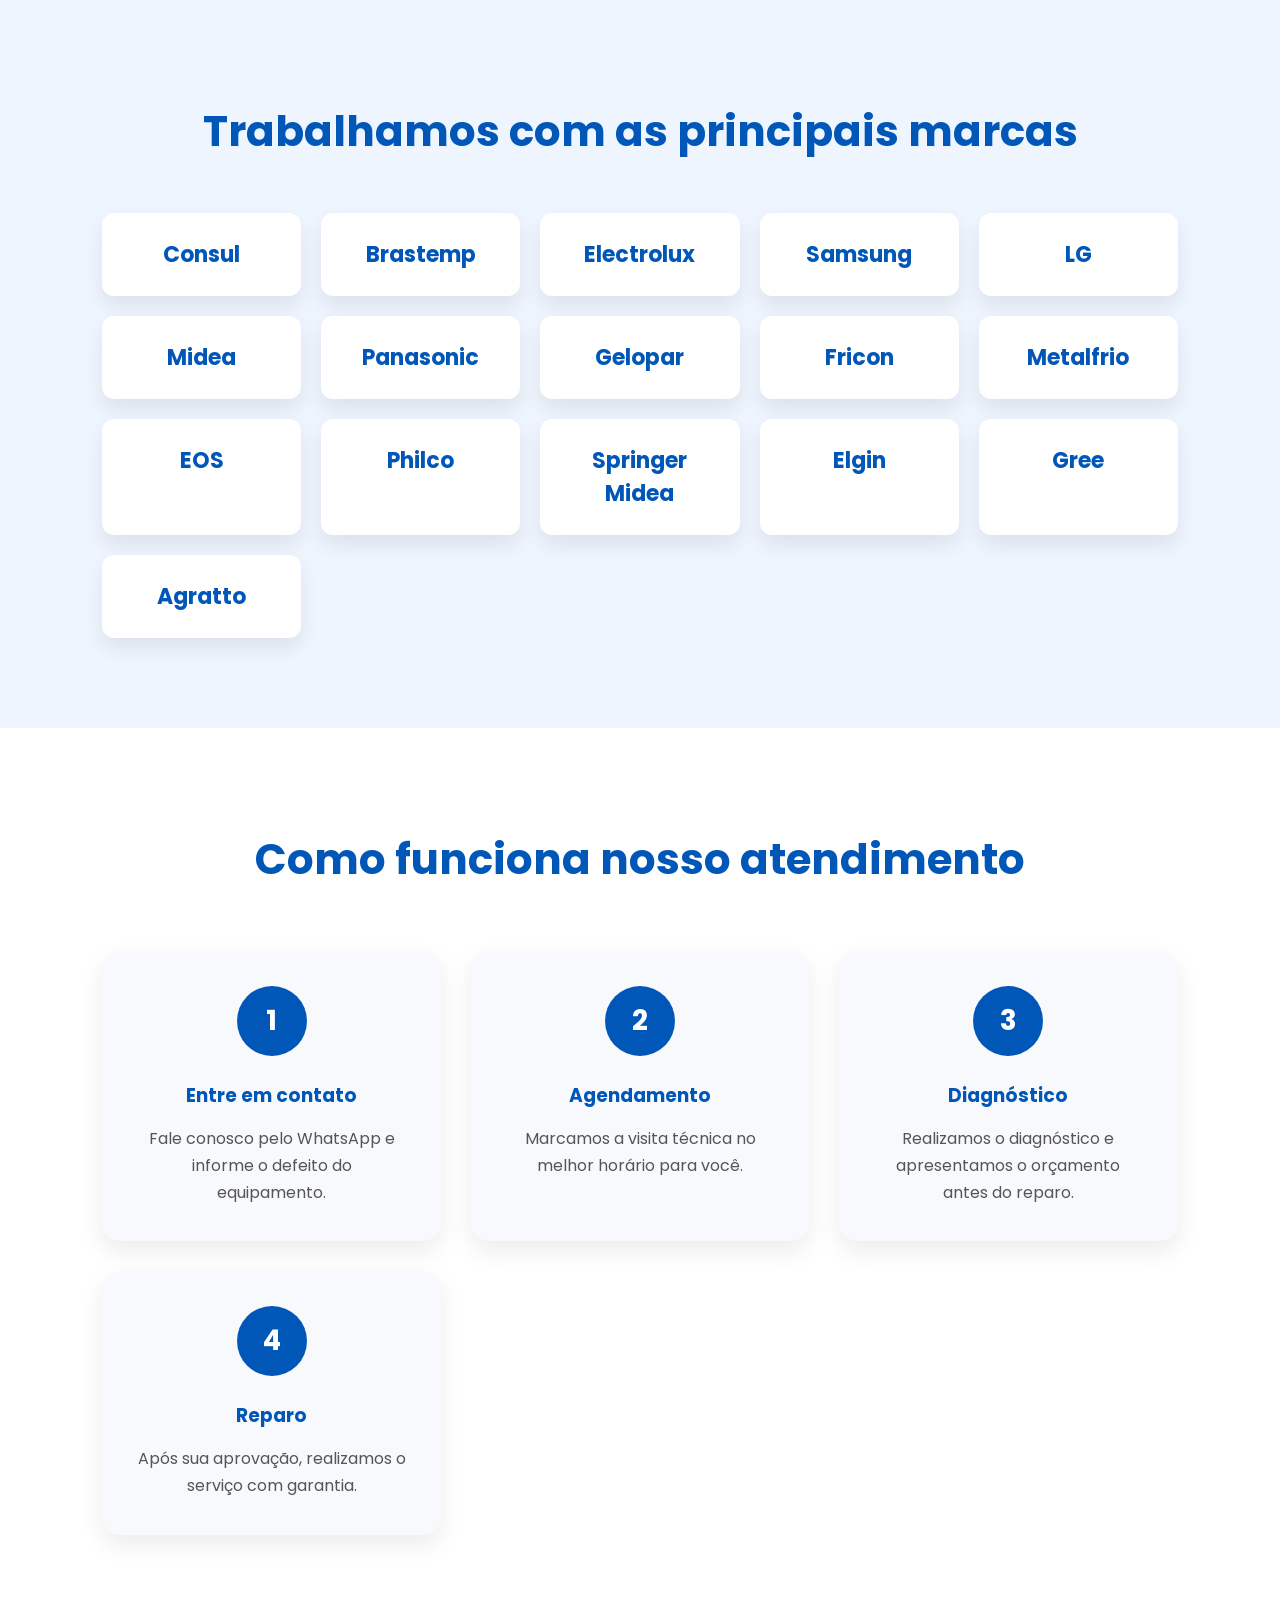
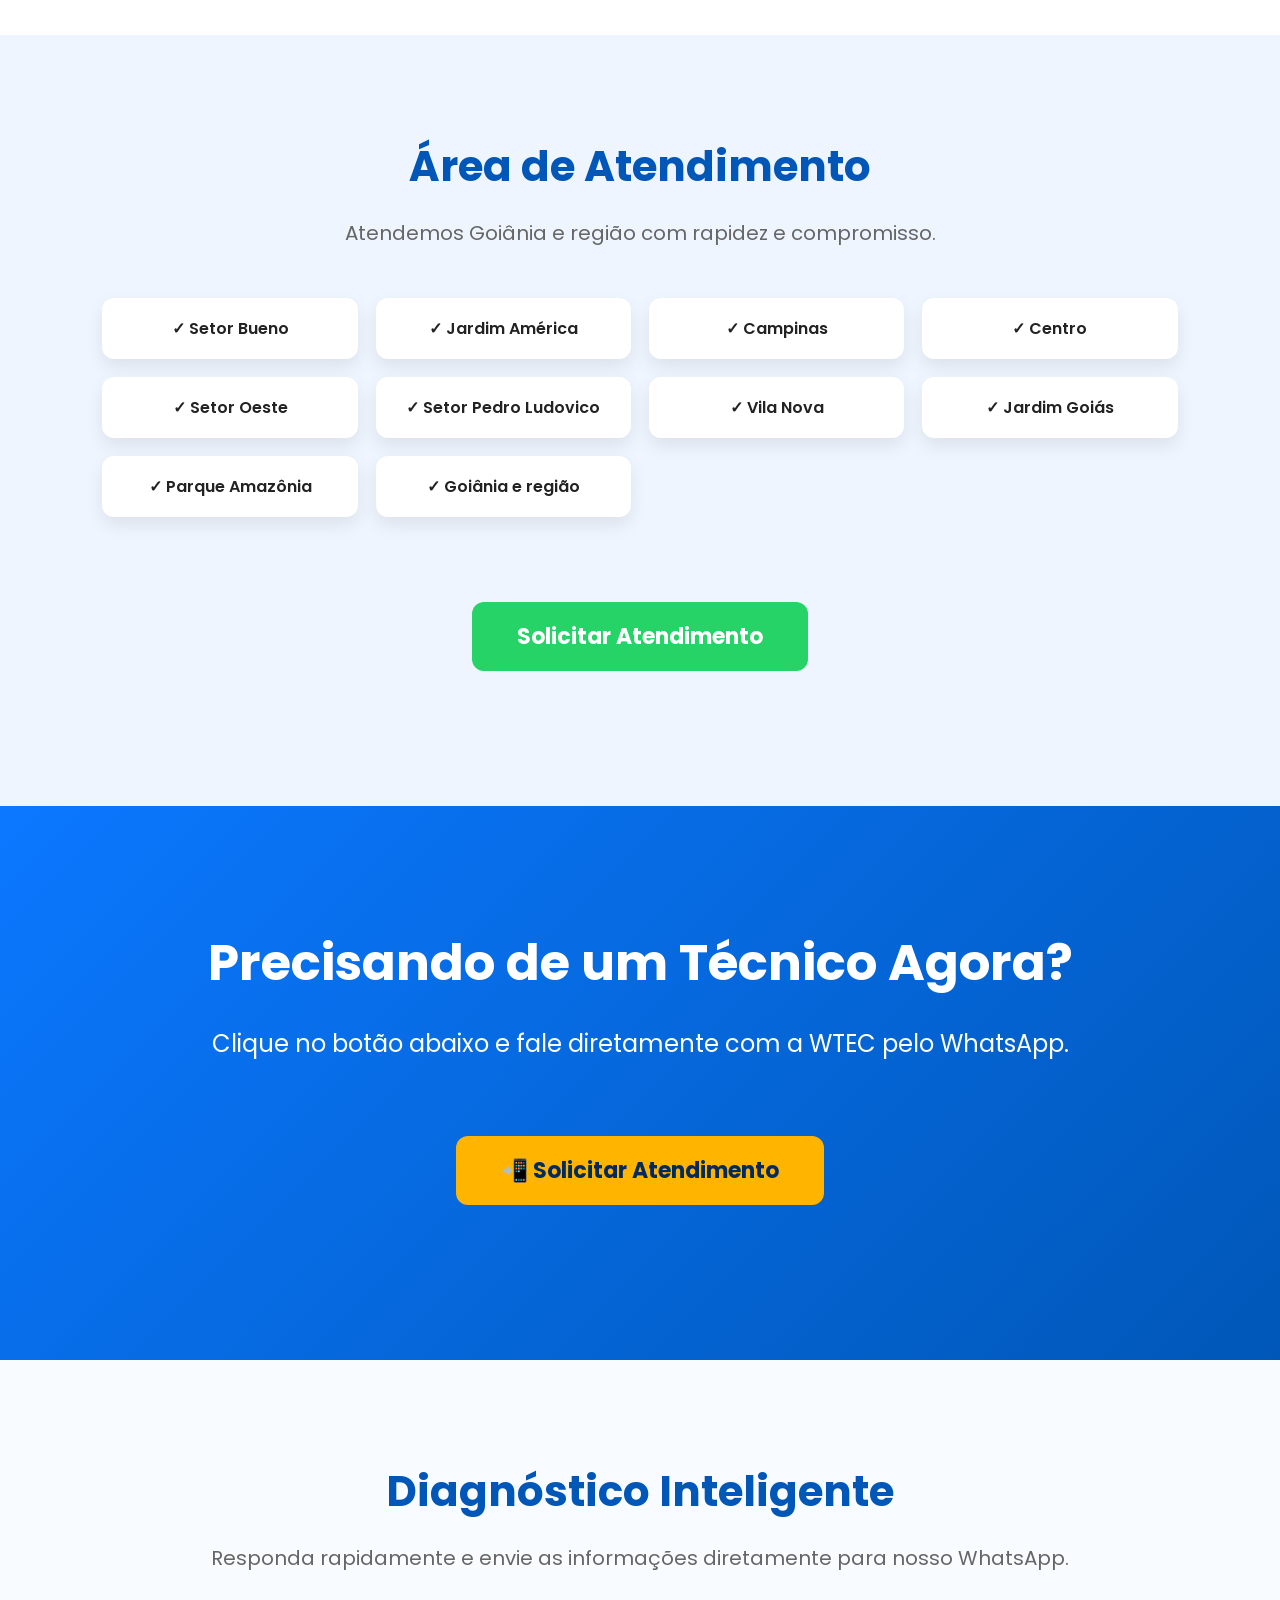
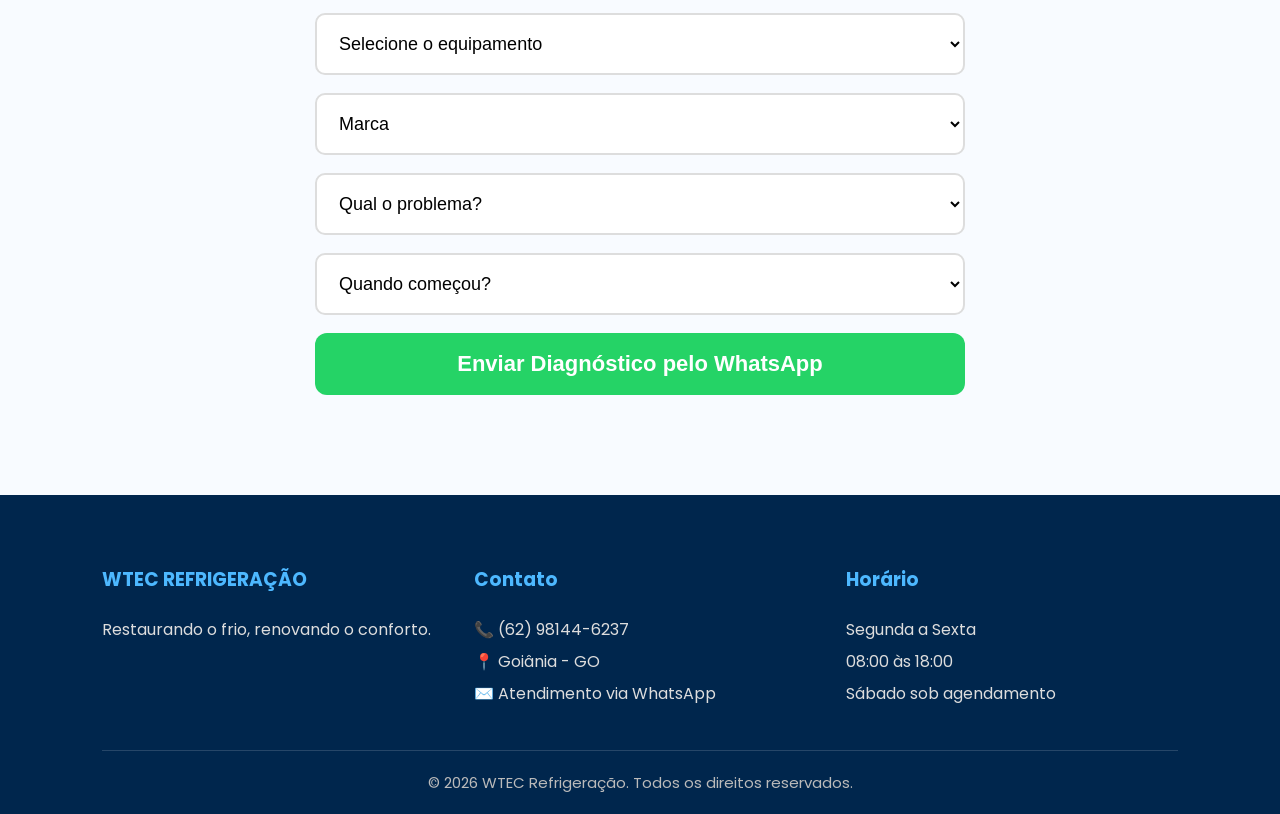
==== commit 23876fab: "Add files via upload" ====
--- a/index.html
+++ b/index.html
@@ -1,346 +1,347 @@
-<!DOCTYPE html>
-<html lang="pt-BR">
-<head>
-    <meta charset="UTF-8">
-    <meta name="viewport" content="width=device-width, initial-scale=1.0">
-    <title>WTEC Refrigeração</title>
-
-    <!-- ===== GOOGLE TAG MANAGER (HEAD) ===== -->
-    <script>(function(w,d,s,l,i){w[l]=w[l]||[];w[l].push({'gtm.start':
-    new Date().getTime(),event:'gtm.js'});var f=d.getElementsByTagName(s)[0],
-    j=d.createElement(s),dl=l!='dataLayer'?'&l='+l:'';j.async=true;j.src=
-    'https://www.googletagmanager.com/gtm.js?id='+i+dl;f.parentNode.insertBefore(j,f);
-    })(window,document,'script','dataLayer','GTM-WZ4BC57V');</script>
-    <!-- ===================================== -->
-
-    <link rel="preconnect" href="https://fonts.googleapis.com">
-    <link rel="preconnect" href="https://fonts.gstatic.com" crossorigin>
-    <link href="https://fonts.googleapis.com/css2?family=Poppins:wght@300;400;600;700;800&display=swap" rel="stylesheet">
-    <link rel="stylesheet" href="style.css">
-</head>
-
-<body>
-    <!-- ===== GOOGLE TAG MANAGER (NOSCRIPT) ===== -->
-    <noscript>
-        <iframe src="https://www.googletagmanager.com/ns.html?id=GTM-WZ4BC57V"
-        height="0" width="0" style="display:none;visibility:hidden"></iframe>
-    </noscript>
-    <!-- ========================================= -->
-
-    <!-- ========== TOPBAR ========== -->
-    <div class="topbar">
-        <div class="topbar-container">
-            <span>📍 Goiânia - GO</span>
-            <span>🕒 Seg a Sex • 08:00 às 18:00 | Sáb: 08:00 às 12:00</span>
-            <span>📞 (62) 98144-6237</span>
-        </div>
-    </div>
-
-    <!-- ========== HEADER ========== -->
-    <header>
-        <div class="logo">
-            <h1>WTEC</h1>
-            <span>REFRIGERAÇÃO</span>
-        </div>
-        <nav>
-            <a href="#">Início</a>
-            <a href="#">Serviços</a>
-            <a href="#">Sobre</a>
-            <a href="#">Contato</a>
-        </nav>
-    </header>
-
-    <!-- ========== HERO ========== -->
-    <section class="hero">
-        <div class="hero-content">
-            <h2>Restaurando o frio,<br>renovando o conforto.</h2>
-            <p>Especialistas em Geladeiras, Freezers e Máquinas de Lavar em Goiânia.</p>
-            <a class="btn" href="https://wa.me/5562981446237?text=Olá! Vim pelo site da WTEC e gostaria de um orçamento." target="_blank">
-                📲 Solicitar Orçamento
-            </a>
-        </div>
-    </section>
-
-    <!-- ========== SERVIÇOS RÁPIDOS ========== -->
-    <section class="servicos-rapidos">
-        <div class="titulo">
-            <h2>Escolha o serviço desejado</h2>
-            <p>Selecione uma opção e fale conosco pelo WhatsApp.</p>
-        </div>
-        <div class="atalhos">
-            <button class="atalho" onclick="abrirWhats('Geladeira')">🧊 Consertar Geladeira</button>
-            <button class="atalho" onclick="abrirWhats('Freezer')">❄️ Consertar Freezer</button>
-            <button class="atalho" onclick="abrirWhats('Ar-Condicionado')">🌬️ Consertar Ar-Condicionado</button>
-            <button class="atalho" onclick="abrirWhats('Vazamento de Gás')">🛠️ Vazamento de Gás</button>
-            <button class="atalho" onclick="abrirWhats('Troca de Compressor')">⚙️ Troca de Compressor</button>
-            <button class="atalho" onclick="abrirWhats('Agendar Visita Técnica')">📅 Agendar Visita Técnica</button>
-        </div>
-    </section>
-
-    <!-- ========== SERVIÇOS ========== -->
-    <section class="services">
-        <div class="titulo">
-            <h2>Nossos Serviços</h2>
-            <p>Atendimento especializado em Goiânia.</p>
-        </div>
-        <div class="cards">
-            <div class="card">
-                <div class="icone">❄️</div>
-                <h3>Conserto de Geladeiras</h3>
-                <p>Diagnóstico completo, troca de peças e reparos em todas as marcas.</p>
-            </div>
-            <div class="card">
-                <div class="icone">🧊</div>
-                <h3>Conserto de Freezers</h3>
-                <p>Manutenção preventiva e corretiva com garantia.</p>
-            </div>
-            <div class="card">
-                <div class="icone">🧺</div>
-                <h3>Máquinas de Lavar</h3>
-                <p>Reparo em placas, bombas, motores e vazamentos.</p>
-            </div>
-            <div class="card">
-                <div class="icone">⚙️</div>
-                <h3>Troca de Compressor</h3>
-                <p>Serviço profissional com instalação e testes completos.</p>
-            </div>
-            <div class="card">
-                <div class="icone">🛠️</div>
-                <h3>Recarga de Gás</h3>
-                <p>Recarga realizada após diagnóstico e correção do sistema.</p>
-            </div>
-            <div class="card">
-                <div class="icone">📋</div>
-                <h3>Visita Técnica</h3>
-                <p>A partir de <strong>R$ 80,00</strong>, com diagnóstico profissional.</p>
-            </div>
-        </div>
-    </section>
-
-    <!-- ========== DIFERENCIAIS ========== -->
-    <section class="diferenciais">
-        <div class="titulo">
-            <h2>Por que escolher a WTEC?</h2>
-            <p>Compromisso com qualidade, transparência e rapidez.</p>
-        </div>
-        <div class="vantagens">
-            <div class="vantagem">
-                <div class="numero">01</div>
-                <h3>Atendimento em Domicílio</h3>
-                <p>Vamos até você com rapidez e equipamentos profissionais.</p>
-            </div>
-            <div class="vantagem">
-                <div class="numero">02</div>
-                <h3>Garantia no Serviço</h3>
-                <p>Todos os reparos contam com garantia conforme o serviço realizado.</p>
-            </div>
-            <div class="vantagem">
-                <div class="numero">03</div>
-                <h3>Peças de Qualidade</h3>
-                <p>Utilizamos componentes confiáveis para aumentar a durabilidade do reparo.</p>
-            </div>
-            <div class="vantagem">
-                <div class="numero">04</div>
-                <h3>Atendimento Rápido</h3>
-                <p>Agilidade desde o primeiro contato até a conclusão do serviço.</p>
-            </div>
-        </div>
-    </section>
-
-    <!-- ========== CTA ========== -->
-    <section class="cta">
-        <h2>Seu equipamento apresentou defeito?</h2>
-        <p>Solicite agora mesmo um orçamento rápido pelo WhatsApp.</p>
-        <a href="https://wa.me/5562981446237" class="btn">📲 Falar com um Técnico</a>
-    </section>
-
-    <!-- ========== AVALIAÇÕES ========== -->
-    <section class="avaliacoes">
-        <div class="titulo">
-            <h2>O que nossos clientes dizem</h2>
-            <p>Quem contrata a WTEC recomenda.</p>
-        </div>
-        <div class="cards-avaliacoes">
-            <div class="avaliacao">
-                <div class="estrelas">⭐⭐⭐⭐⭐</div>
-                <p>"Atendimento rápido e honesto. Minha geladeira voltou a funcionar no mesmo dia."</p>
-                <h4>— Carlos A.</h4>
-            </div>
-            <div class="avaliacao">
-                <div class="estrelas">⭐⭐⭐⭐⭐</div>
-                <p>"Excelente profissional. Explicou o defeito e resolveu sem enrolação."</p>
-                <h4>— Juliana M.</h4>
-            </div>
-            <div class="avaliacao">
-                <div class="estrelas">⭐⭐⭐⭐⭐</div>
-                <p>"Preço justo, serviço limpo e garantia. Recomendo a WTEC."</p>
-                <h4>— Roberto S.</h4>
-            </div>
-        </div>
-    </section>
-
-    <!-- ========== MARCAS ========== -->
-    <section class="marcas">
-        <div class="container">
-            <h2>Trabalhamos com as principais marcas</h2>
-            <div class="logos">
-                <div class="logo-marca">Consul</div>
-                <div class="logo-marca">Brastemp</div>
-                <div class="logo-marca">Electrolux</div>
-                <div class="logo-marca">Samsung</div>
-                <div class="logo-marca">LG</div>
-                <div class="logo-marca">Midea</div>
-                <div class="logo-marca">Panasonic</div>
-                <div class="logo-marca">Gelopar</div>
-                <div class="logo-marca">Fricon</div>
-                <div class="logo-marca">Metalfrio</div>
-                <div class="logo-marca">EOS</div>
-                <div class="logo-marca">Philco</div>
-                <div class="logo-marca">Springer Midea</div>
-                <div class="logo-marca">Elgin</div>
-                <div class="logo-marca">Gree</div>
-                <div class="logo-marca">Agratto</div>
-            </div>
-        </div>
-    </section>
-
-    <!-- ========== PROCESSO ========== -->
-    <section class="processo">
-        <div class="container">
-            <h2>Como funciona nosso atendimento</h2>
-            <div class="passos">
-                <div class="passo">
-                    <div class="circulo">1</div>
-                    <h3>Entre em contato</h3>
-                    <p>Fale conosco pelo WhatsApp e informe o defeito do equipamento.</p>
-                </div>
-                <div class="passo">
-                    <div class="circulo">2</div>
-                    <h3>Agendamento</h3>
-                    <p>Marcamos a visita técnica no melhor horário para você.</p>
-                </div>
-                <div class="passo">
-                    <div class="circulo">3</div>
-                    <h3>Diagnóstico</h3>
-                    <p>Realizamos o diagnóstico e apresentamos o orçamento antes do reparo.</p>
-                </div>
-                <div class="passo">
-                    <div class="circulo">4</div>
-                    <h3>Reparo</h3>
-                    <p>Após sua aprovação, realizamos o serviço com garantia.</p>
-                </div>
-            </div>
-        </div>
-    </section>
-
-    <!-- ========== ÁREA DE ATENDIMENTO ========== -->
-    <section class="atendimento">
-        <div class="container">
-            <h2>Área de Atendimento</h2>
-            <p class="subtitulo">Atendemos Goiânia e região com rapidez e compromisso.</p>
-            <div class="bairros">
-                <div>✓ Setor Bueno</div>
-                <div>✓ Jardim América</div>
-                <div>✓ Campinas</div>
-                <div>✓ Centro</div>
-                <div>✓ Setor Oeste</div>
-                <div>✓ Setor Pedro Ludovico</div>
-                <div>✓ Vila Nova</div>
-                <div>✓ Jardim Goiás</div>
-                <div>✓ Parque Amazônia</div>
-                <div>✓ Goiânia e região</div>
-            </div>
-            <a href="https://wa.me/5562981446237" class="btn">Solicitar Atendimento</a>
-        </div>
-    </section>
-
-    <!-- ========== CTA FINAL ========== -->
-    <section class="cta-final">
-        <h2>Precisando de um Técnico Agora?</h2>
-        <p>Clique no botão abaixo e fale diretamente com a WTEC pelo WhatsApp.</p>
-        <a class="btn" href="https://wa.me/5562981446237">📲 Solicitar Atendimento</a>
-    </section>
-
-    <!-- ========== DIAGNÓSTICO ========== -->
-    <section class="diagnostico">
-        <h2>Diagnóstico Inteligente</h2>
-        <p>Responda rapidamente e envie as informações diretamente para nosso WhatsApp.</p>
-        <div class="form-box">
-            <select id="equipamento">
-                <option value="">Selecione o equipamento</option>
-                <option>Geladeira</option>
-                <option>Freezer</option>
-                <option>Cervejeira</option>
-                <option>Expositor Refrigerado</option>
-                <option>Balcão Refrigerado</option>
-                <option>Máquina de Lavar</option>
-                <option>Ar-Condicionado</option>
-            </select>
-            <select id="marca">
-                <option value="">Marca</option>
-                <option>Consul</option>
-                <option>Brastemp</option>
-                <option>Electrolux</option>
-                <option>Gelopar</option>
-                <option>Fricon</option>
-                <option>Metalfrio</option>
-                <option>Samsung</option>
-                <option>LG</option>
-                <option>Midea</option>
-                <option>Springer Midea</option>
-                <option>Gree</option>
-                <option>Elgin</option>
-                <option>EOS</option>
-                <option>Outra</option>
-            </select>
-            <select id="problema">
-                <option value="">Qual o problema?</option>
-                <option>Não gela</option>
-                <option>Não liga</option>
-                <option>Vazamento de gás</option>
-                <option>Vazando água</option>
-                <option>Faz muito barulho</option>
-                <option>Congelando demais</option>
-                <option>Troca de compressor</option>
-                <option>Outro</option>
-            </select>
-            <select id="tempo">
-                <option value="">Quando começou?</option>
-                <option>Hoje</option>
-                <option>Há alguns dias</option>
-                <option>Mais de uma semana</option>
-                <option>Mais de um mês</option>
-            </select>
-            <button onclick="enviarDiagnostico()">Enviar Diagnóstico pelo WhatsApp</button>
-        </div>
-    </section>
-
-    <!-- ========== FOOTER ========== -->
-    <footer>
-        <div class="footer-container">
-            <div>
-                <h3>WTEC REFRIGERAÇÃO</h3>
-                <p>Restaurando o frio, renovando o conforto.</p>
-            </div>
-            <div>
-                <h3>Contato</h3>
-                <p>📞 (62) 98144-6237</p>
-                <p>📍 Goiânia - GO</p>
-                <p>✉️ Atendimento via WhatsApp</p>
-            </div>
-            <div>
-                <h3>Horário</h3>
-                <p>Segunda a Sexta</p>
-                <p>08:00 às 18:00</p>
-                <p>Sábado sob agendamento</p>
-            </div>
-        </div>
-        <div class="copyright">
-            © 2026 WTEC Refrigeração. Todos os direitos reservados.
-        </div>
-    </footer>
-
-    <!-- ========== JAVASCRIPT ========== -->
-    <script src="script.js"></script>
-</body>
+<!DOCTYPE html>
+<html lang="pt-BR">
+<head>
+    <meta charset="UTF-8">
+    <meta name="viewport" content="width=device-width, initial-scale=1.0">
+    <title>WTEC Refrigeração</title>
+
+    <!-- Google Tag Manager -->
+    <script>(function(w,d,s,l,i){w[l]=w[l]||[];w[l].push({'gtm.start':
+    new Date().getTime(),event:'gtm.js'});var f=d.getElementsByTagName(s)[0],
+    j=d.createElement(s),dl=l!='dataLayer'?'&l='+l:'';j.async=true;j.src=
+    'https://www.googletagmanager.com/gtm.js?id='+i+dl;f.parentNode.insertBefore(j,f);
+    })(window,document,'script','dataLayer','GTM-N8BGD5T8');</script>
+    <!-- End Google Tag Manager -->
+
+    <link rel="preconnect" href="https://fonts.googleapis.com">
+    <link rel="preconnect" href="https://fonts.gstatic.com" crossorigin>
+    <link href="https://fonts.googleapis.com/css2?family=Poppins:wght@300;400;600;700;800&display=swap" rel="stylesheet">
+    <link rel="stylesheet" href="style.css">
+</head>
+
+<body>
+    <!-- Google Tag Manager (noscript) -->
+    <noscript><iframe src="https://www.googletagmanager.com/ns.html?id=GTM-N8BGD5T8"
+    height="0" width="0" style="display:none;visibility:hidden"></iframe></noscript>
+    <!-- End Google Tag Manager (noscript) -->
+
+    <!-- ========== TOPBAR ========== -->
+    <div class="topbar">
+        <div class="topbar-container">
+            <span>📍 Goiânia - GO</span>
+            <span>🕒 Seg a Sex • 08:00 às 18:00 | Sáb: 08:00 às 12:00</span>
+            <span>📞 (62) 98144-6237</span>
+        </div>
+    </div>
+
+    <!-- ========== HEADER ========== -->
+    <header>
+        <div class="logo">
+            <h1>WTEC</h1>
+            <span>REFRIGERAÇÃO</span>
+        </div>
+        <nav>
+            <a href="#">Início</a>
+            <a href="#">Serviços</a>
+            <a href="#">Sobre</a>
+            <a href="#">Contato</a>
+        </nav>
+    </header>
+
+    <!-- ========== HERO ========== -->
+    <section class="hero">
+        <div class="hero-content">
+            <h2>Restaurando o frio,<br>renovando o conforto.</h2>
+            <p>Especialistas em Geladeiras, Freezers e Máquinas de Lavar em Goiânia.</p>
+            <a class="btn" href="https://wa.me/5562981446237?text=Olá! Vim pelo site da WTEC e gostaria de um orçamento." target="_blank">
+                📲 Solicitar Orçamento
+            </a>
+        </div>
+        <div class="hero-image">
+            <img src="images/tecnico.jpg" alt="Técnico da WTEC Refrigeração realizando manutenção em uma geladeira">
+        </div>
+    </section>
+
+    <!-- ========== SERVIÇOS RÁPIDOS ========== -->
+    <section class="servicos-rapidos">
+        <div class="titulo">
+            <h2>Escolha o serviço desejado</h2>
+            <p>Selecione uma opção e fale conosco pelo WhatsApp.</p>
+        </div>
+        <div class="atalhos">
+            <button class="atalho" onclick="abrirWhats('Geladeira')">🧊 Consertar Geladeira</button>
+            <button class="atalho" onclick="abrirWhats('Freezer')">❄️ Consertar Freezer</button>
+            <button class="atalho" onclick="abrirWhats('Ar-Condicionado')">🌬️ Consertar Ar-Condicionado</button>
+            <button class="atalho" onclick="abrirWhats('Vazamento de Gás')">🛠️ Vazamento de Gás</button>
+            <button class="atalho" onclick="abrirWhats('Troca de Compressor')">⚙️ Troca de Compressor</button>
+            <button class="atalho" onclick="abrirWhats('Agendar Visita Técnica')">📅 Agendar Visita Técnica</button>
+        </div>
+    </section>
+
+    <!-- ========== SERVIÇOS ========== -->
+    <section class="services">
+        <div class="titulo">
+            <h2>Nossos Serviços</h2>
+            <p>Atendimento especializado em Goiânia.</p>
+        </div>
+        <div class="cards">
+            <div class="card">
+                <div class="icone">❄️</div>
+                <h3>Conserto de Geladeiras</h3>
+                <p>Diagnóstico completo, troca de peças e reparos em todas as marcas.</p>
+            </div>
+            <div class="card">
+                <div class="icone">🧊</div>
+                <h3>Conserto de Freezers</h3>
+                <p>Manutenção preventiva e corretiva com garantia.</p>
+            </div>
+            <div class="card">
+                <div class="icone">🧺</div>
+                <h3>Máquinas de Lavar</h3>
+                <p>Reparo em placas, bombas, motores e vazamentos.</p>
+            </div>
+            <div class="card">
+                <div class="icone">⚙️</div>
+                <h3>Troca de Compressor</h3>
+                <p>Serviço profissional com instalação e testes completos.</p>
+            </div>
+            <div class="card">
+                <div class="icone">🛠️</div>
+                <h3>Recarga de Gás</h3>
+                <p>Recarga realizada após diagnóstico e correção do sistema.</p>
+            </div>
+            <div class="card">
+                <div class="icone">📋</div>
+                <h3>Visita Técnica</h3>
+                <p>A partir de <strong>R$ 80,00</strong>, com diagnóstico profissional.</p>
+            </div>
+        </div>
+    </section>
+
+    <!-- ========== DIFERENCIAIS ========== -->
+    <section class="diferenciais">
+        <div class="titulo">
+            <h2>Por que escolher a WTEC?</h2>
+            <p>Compromisso com qualidade, transparência e rapidez.</p>
+        </div>
+        <div class="vantagens">
+            <div class="vantagem">
+                <div class="numero">01</div>
+                <h3>Atendimento em Domicílio</h3>
+                <p>Vamos até você com rapidez e equipamentos profissionais.</p>
+            </div>
+            <div class="vantagem">
+                <div class="numero">02</div>
+                <h3>Garantia no Serviço</h3>
+                <p>Todos os reparos contam com garantia conforme o serviço realizado.</p>
+            </div>
+            <div class="vantagem">
+                <div class="numero">03</div>
+                <h3>Peças de Qualidade</h3>
+                <p>Utilizamos componentes confiáveis para aumentar a durabilidade do reparo.</p>
+            </div>
+            <div class="vantagem">
+                <div class="numero">04</div>
+                <h3>Atendimento Rápido</h3>
+                <p>Agilidade desde o primeiro contato até a conclusão do serviço.</p>
+            </div>
+        </div>
+    </section>
+
+    <!-- ========== CTA ========== -->
+    <section class="cta">
+        <h2>Seu equipamento apresentou defeito?</h2>
+        <p>Solicite agora mesmo um orçamento rápido pelo WhatsApp.</p>
+        <a href="https://wa.me/5562981446237" class="btn">📲 Falar com um Técnico</a>
+    </section>
+
+    <!-- ========== AVALIAÇÕES ========== -->
+    <section class="avaliacoes">
+        <div class="titulo">
+            <h2>O que nossos clientes dizem</h2>
+            <p>Quem contrata a WTEC recomenda.</p>
+        </div>
+        <div class="cards-avaliacoes">
+            <div class="avaliacao">
+                <div class="estrelas">⭐⭐⭐⭐⭐</div>
+                <p>"Atendimento rápido e honesto. Minha geladeira voltou a funcionar no mesmo dia."</p>
+                <h4>— Carlos A.</h4>
+            </div>
+            <div class="avaliacao">
+                <div class="estrelas">⭐⭐⭐⭐⭐</div>
+                <p>"Excelente profissional. Explicou o defeito e resolveu sem enrolação."</p>
+                <h4>— Juliana M.</h4>
+            </div>
+            <div class="avaliacao">
+                <div class="estrelas">⭐⭐⭐⭐⭐</div>
+                <p>"Preço justo, serviço limpo e garantia. Recomendo a WTEC."</p>
+                <h4>— Roberto S.</h4>
+            </div>
+        </div>
+    </section>
+
+    <!-- ========== MARCAS ========== -->
+    <section class="marcas">
+        <div class="container">
+            <h2>Trabalhamos com as principais marcas</h2>
+            <div class="logos">
+                <div class="logo-marca">Consul</div>
+                <div class="logo-marca">Brastemp</div>
+                <div class="logo-marca">Electrolux</div>
+                <div class="logo-marca">Samsung</div>
+                <div class="logo-marca">LG</div>
+                <div class="logo-marca">Midea</div>
+                <div class="logo-marca">Panasonic</div>
+                <div class="logo-marca">Gelopar</div>
+                <div class="logo-marca">Fricon</div>
+                <div class="logo-marca">Metalfrio</div>
+                <div class="logo-marca">EOS</div>
+                <div class="logo-marca">Philco</div>
+                <div class="logo-marca">Springer Midea</div>
+                <div class="logo-marca">Elgin</div>
+                <div class="logo-marca">Gree</div>
+                <div class="logo-marca">Agratto</div>
+            </div>
+        </div>
+    </section>
+
+    <!-- ========== PROCESSO ========== -->
+    <section class="processo">
+        <div class="container">
+            <h2>Como funciona nosso atendimento</h2>
+            <div class="passos">
+                <div class="passo">
+                    <div class="circulo">1</div>
+                    <h3>Entre em contato</h3>
+                    <p>Fale conosco pelo WhatsApp e informe o defeito do equipamento.</p>
+                </div>
+                <div class="passo">
+                    <div class="circulo">2</div>
+                    <h3>Agendamento</h3>
+                    <p>Marcamos a visita técnica no melhor horário para você.</p>
+                </div>
+                <div class="passo">
+                    <div class="circulo">3</div>
+                    <h3>Diagnóstico</h3>
+                    <p>Realizamos o diagnóstico e apresentamos o orçamento antes do reparo.</p>
+                </div>
+                <div class="passo">
+                    <div class="circulo">4</div>
+                    <h3>Reparo</h3>
+                    <p>Após sua aprovação, realizamos o serviço com garantia.</p>
+                </div>
+            </div>
+        </div>
+    </section>
+
+    <!-- ========== ÁREA DE ATENDIMENTO ========== -->
+    <section class="atendimento">
+        <div class="container">
+            <h2>Área de Atendimento</h2>
+            <p class="subtitulo">Atendemos Goiânia e região com rapidez e compromisso.</p>
+            <div class="bairros">
+                <div>✓ Setor Bueno</div>
+                <div>✓ Jardim América</div>
+                <div>✓ Campinas</div>
+                <div>✓ Centro</div>
+                <div>✓ Setor Oeste</div>
+                <div>✓ Setor Pedro Ludovico</div>
+                <div>✓ Vila Nova</div>
+                <div>✓ Jardim Goiás</div>
+                <div>✓ Parque Amazônia</div>
+                <div>✓ Goiânia e região</div>
+            </div>
+            <a href="https://wa.me/5562981446237" class="btn">Solicitar Atendimento</a>
+        </div>
+    </section>
+
+    <!-- ========== CTA FINAL ========== -->
+    <section class="cta-final">
+        <h2>Precisando de um Técnico Agora?</h2>
+        <p>Clique no botão abaixo e fale diretamente com a WTEC pelo WhatsApp.</p>
+        <a class="btn" href="https://wa.me/5562981446237">📲 Solicitar Atendimento</a>
+    </section>
+
+    <!-- ========== DIAGNÓSTICO ========== -->
+    <section class="diagnostico">
+        <h2>Diagnóstico Inteligente</h2>
+        <p>Responda rapidamente e envie as informações diretamente para nosso WhatsApp.</p>
+        <div class="form-box">
+            <select id="equipamento">
+                <option value="">Selecione o equipamento</option>
+                <option>Geladeira</option>
+                <option>Freezer</option>
+                <option>Cervejeira</option>
+                <option>Expositor Refrigerado</option>
+                <option>Balcão Refrigerado</option>
+                <option>Máquina de Lavar</option>
+                <option>Ar-Condicionado</option>
+            </select>
+            <select id="marca">
+                <option value="">Marca</option>
+                <option>Consul</option>
+                <option>Brastemp</option>
+                <option>Electrolux</option>
+                <option>Gelopar</option>
+                <option>Fricon</option>
+                <option>Metalfrio</option>
+                <option>Samsung</option>
+                <option>LG</option>
+                <option>Midea</option>
+                <option>Springer Midea</option>
+                <option>Gree</option>
+                <option>Elgin</option>
+                <option>EOS</option>
+                <option>Outra</option>
+            </select>
+            <select id="problema">
+                <option value="">Qual o problema?</option>
+                <option>Não gela</option>
+                <option>Não liga</option>
+                <option>Vazamento de gás</option>
+                <option>Vazando água</option>
+                <option>Faz muito barulho</option>
+                <option>Congelando demais</option>
+                <option>Troca de compressor</option>
+                <option>Outro</option>
+            </select>
+            <select id="tempo">
+                <option value="">Quando começou?</option>
+                <option>Hoje</option>
+                <option>Há alguns dias</option>
+                <option>Mais de uma semana</option>
+                <option>Mais de um mês</option>
+            </select>
+            <button onclick="enviarDiagnostico()">Enviar Diagnóstico pelo WhatsApp</button>
+        </div>
+    </section>
+
+    <!-- ========== FOOTER ========== -->
+    <footer>
+        <div class="footer-container">
+            <div>
+                <h3>WTEC REFRIGERAÇÃO</h3>
+                <p>Restaurando o frio, renovando o conforto.</p>
+            </div>
+            <div>
+                <h3>Contato</h3>
+                <p>📞 (62) 98144-6237</p>
+                <p>📍 Goiânia - GO</p>
+                <p>✉️ Atendimento via WhatsApp</p>
+            </div>
+            <div>
+                <h3>Horário</h3>
+                <p>Segunda a Sexta</p>
+                <p>08:00 às 18:00</p>
+                <p>Sábado sob agendamento</p>
+            </div>
+        </div>
+        <div class="copyright">
+            © 2026 WTEC Refrigeração. Todos os direitos reservados.
+        </div>
+    </footer>
+
+    <!-- ========== JAVASCRIPT ========== -->
+    <script src="script.js"></script>
+</body>
 </html>
--- a/style.css
+++ b/style.css
@@ -1,691 +1,747 @@
-/* ===========================
-   WTEC REFRIGERAÇÃO
-   CSS COMPLETO CORRIGIDO
-=========================== */
-
-* {
-    margin: 0;
-    padding: 0;
-    box-sizing: border-box;
-}
-
-body {
-    font-family: 'Poppins', sans-serif;
-    background: #f5f7fb;
-    color: #222;
-}
-
-/* ========== TOPBAR ========== */
-.topbar {
-    background: #002b5c;
-    color: white;
-    padding: 10px 8%;
-    font-size: 14px;
-}
-
-.topbar-container {
-    display: flex;
-    justify-content: space-between;
-    align-items: center;
-    max-width: 1400px;
-    margin: auto;
-    flex-wrap: wrap;
-    gap: 15px;
-}
-
-/* ========== HEADER ========== */
-header {
-    background: rgba(0, 87, 184, 0.93);
-    backdrop-filter: blur(12px);
-    padding: 18px 8%;
-    display: flex;
-    justify-content: space-between;
-    align-items: center;
-    position: sticky;
-    top: 0;
-    z-index: 999;
-    box-shadow: 0 10px 35px rgba(0, 0, 0, 0.18);
-}
-
-.logo {
-    color: white;
-}
-
-.logo h1 {
-    font-size: 34px;
-    font-weight: 800;
-}
-
-.logo span {
-    font-size: 14px;
-    letter-spacing: 4px;
-}
-
-nav {
-    display: flex;
-    gap: 35px;
-}
-
-nav a {
-    color: #fff;
-    text-decoration: none;
-    font-weight: 600;
-    padding: 10px 18px;
-    border-radius: 8px;
-    transition: 0.35s;
-}
-
-nav a:hover {
-    background: rgba(255, 255, 255, 0.15);
-    color: #ffb400;
-}
-
-/* ========== HERO ========== */
-.hero {
-    min-height: 100vh;
-    display: flex;
-    justify-content: center;
-    align-items: center;
-    text-align: center;
-    padding: 140px 20px 80px;
-    background:
-        linear-gradient(rgba(0, 0, 0, 0.58), rgba(0, 0, 0, 0.58)),
-        url("https://images.unsplash.com/photo-1581578731548-c64695cc6952?auto=format&fit=crop&w=1800&q=80");
-    background-size: cover;
-    background-position: center;
-    background-attachment: fixed;
-}
-
-.hero-content {
-    max-width: 900px;
-    color: white;
-    display: flex;
-    flex-direction: column;
-    align-items: center;
-    gap: 25px;
-}
-
-.hero h2 {
-    font-size: 60px;
-    margin-bottom: 20px;
-    font-weight: 800;
-}
-
-.hero p {
-    font-size: 24px;
-    line-height: 1.7;
-    margin-bottom: 40px;
-}
-
-/* ========== BOTÃO PADRÃO ========== */
-.btn {
-    display: inline-block;
-    padding: 18px 45px;
-    background: #25D366;
-    color: white;
-    text-decoration: none;
-    border-radius: 12px;
-    font-size: 22px;
-    font-weight: bold;
-    margin-top: 35px;
-    margin-bottom: 35px;
-    transition: 0.3s;
-    border: none;
-    cursor: pointer;
-}
-
-.btn:hover {
-    transform: translateY(-4px);
-    background: #20bb5a;
-    box-shadow: 0 15px 35px rgba(0, 0, 0, 0.30);
-}
-
-/* ========== SERVIÇOS RÁPIDOS ========== */
-.servicos-rapidos {
-    padding: 100px 8%;
-    background: white;
-    text-align: center;
-}
-
-.servicos-rapidos .titulo {
-    margin-bottom: 40px;
-}
-
-.atalhos {
-    display: grid;
-    grid-template-columns: repeat(auto-fit, minmax(250px, 1fr));
-    gap: 20px;
-    width: 100%;
-    max-width: 1200px;
-    margin: 30px auto;
-}
-
-.atalho {
-    padding: 20px 25px;
-    font-size: 18px;
-    font-weight: bold;
-    background: #25D366;
-    color: white;
-    border: none;
-    border-radius: 12px;
-    cursor: pointer;
-    transition: 0.35s;
-    box-shadow: 0 8px 20px rgba(37, 211, 102, 0.25);
-}
-
-.atalho:hover {
-    background: #1fa851;
-    transform: translateY(-5px);
-    box-shadow: 0 12px 30px rgba(37, 211, 102, 0.35);
-}
-
-/* ========== SERVIÇOS ========== */
-.services {
-    padding: 100px 8%;
-    background: white;
-}
-
-.titulo {
-    text-align: center;
-    margin-bottom: 60px;
-}
-
-.titulo h2 {
-    font-size: 42px;
-    color: #0057b8;
-    margin-bottom: 10px;
-}
-
-.titulo p {
-    font-size: 20px;
-    color: #666;
-}
-
-.cards {
-    display: grid;
-    grid-template-columns: repeat(auto-fit, minmax(280px, 1fr));
-    gap: 30px;
-}
-
-.card {
-    background: #f8f9fc;
-    padding: 35px;
-    border-radius: 18px;
-    box-shadow: 0 10px 25px rgba(0, 0, 0, 0.08);
-    transition: 0.35s;
-}
-
-.card:hover {
-    transform: translateY(-10px);
-}
-
-.icone {
-    font-size: 50px;
-    margin-bottom: 20px;
-}
-
-.card h3 {
-    margin-bottom: 15px;
-    font-size: 24px;
-    color: #0057b8;
-}
-
-.card p {
-    line-height: 1.7;
-    color: #555;
-}
-
-/* ========== DIFERENCIAIS ========== */
-.diferenciais {
-    padding: 110px 8%;
-    background: #eef5ff;
-}
-
-.vantagens {
-    display: grid;
-    grid-template-columns: repeat(auto-fit, minmax(280px, 1fr));
-    gap: 30px;
-    margin-top: 50px;
-}
-
-.vantagem {
-    background: white;
-    padding: 35px;
-    border-radius: 20px;
-    box-shadow: 0 15px 35px rgba(0, 0, 0, 0.08);
-    transition: 0.4s;
-}
-
-.vantagem:hover {
-    transform: translateY(-12px);
-}
-
-.numero {
-    width: 70px;
-    height: 70px;
-    background: #0057b8;
-    border-radius: 50%;
-    display: flex;
-    align-items: center;
-    justify-content: center;
-    color: white;
-    font-size: 28px;
-    font-weight: bold;
-    margin-bottom: 25px;
-}
-
-/* ========== CTA ========== */
-.cta {
-    padding: 120px 20px;
-    text-align: center;
-    background: linear-gradient(135deg, #0057b8, #0b78ff);
-    color: white;
-}
-
-.cta h2 {
-    font-size: 50px;
-    margin-bottom: 25px;
-}
-
-.cta p {
-    font-size: 24px;
-    margin-bottom: 40px;
-}
-
-/* ========== CTA FINAL ========== */
-.cta-final {
-    padding: 120px 20px;
-    text-align: center;
-    background: linear-gradient(135deg, #0b78ff, #0057b8);
-    color: white;
-}
-
-.cta-final h2 {
-    font-size: 50px;
-    margin-bottom: 25px;
-}
-
-.cta-final p {
-    font-size: 24px;
-    margin-bottom: 40px;
-}
-
-.cta-final .btn {
-    background: #ffb400;
-    color: #002b5c;
-}
-
-.cta-final .btn:hover {
-    background: #ffc233;
-}
-
-/* ========== AVALIAÇÕES ========== */
-.avaliacoes {
-    padding: 100px 8%;
-    background: #eef5ff;
-}
-
-.cards-avaliacoes {
-    display: grid;
-    grid-template-columns: repeat(auto-fit, minmax(320px, 1fr));
-    gap: 30px;
-    margin-top: 50px;
-}
-
-.avaliacao {
-    background: white;
-    padding: 35px;
-    border-radius: 20px;
-    box-shadow: 0 10px 25px rgba(0, 0, 0, 0.10);
-    transition: 0.3s;
-}
-
-.avaliacao:hover {
-    transform: translateY(-8px);
-}
-
-.estrelas {
-    font-size: 28px;
-    margin-bottom: 20px;
-}
-
-.avaliacao p {
-    font-size: 18px;
-    line-height: 1.8;
-    color: #555;
-    margin-bottom: 20px;
-}
-
-.avaliacao h4 {
-    color: #0057b8;
-    font-size: 18px;
-}
-
-/* ========== MARCAS ========== */
-.marcas {
-    padding: 90px 8%;
-    background: #eef5ff;
-    text-align: center;
-}
-
-.marcas h2 {
-    font-size: 42px;
-    margin-bottom: 50px;
-    color: #0057b8;
-}
-
-.logos {
-    display: grid;
-    grid-template-columns: repeat(auto-fit, minmax(180px, 1fr));
-    gap: 20px;
-}
-
-.logo-marca {
-    background: white;
-    padding: 25px;
-    border-radius: 12px;
-    font-size: 22px;
-    font-weight: bold;
-    color: #0057b8;
-    box-shadow: 0 10px 20px rgba(0, 0, 0, 0.08);
-    transition: 0.3s;
-}
-
-.logo-marca:hover {
-    transform: translateY(-5px);
-    background: #0057b8;
-    color: white;
-}
-
-/* ========== PROCESSO ========== */
-.processo {
-    padding: 100px 8%;
-    background: #ffffff;
-}
-
-.processo h2 {
-    text-align: center;
-    font-size: 42px;
-    color: #0057b8;
-    margin-bottom: 60px;
-}
-
-.passos {
-    display: grid;
-    grid-template-columns: repeat(auto-fit, minmax(250px, 1fr));
-    gap: 30px;
-}
-
-.passo {
-    background: #f8f9fc;
-    padding: 35px;
-    border-radius: 18px;
-    text-align: center;
-    box-shadow: 0 10px 25px rgba(0, 0, 0, 0.08);
-    transition: 0.3s;
-}
-
-.passo:hover {
-    transform: translateY(-8px);
-}
-
-.circulo {
-    width: 70px;
-    height: 70px;
-    margin: auto;
-    margin-bottom: 25px;
-    background: #0057b8;
-    border-radius: 50%;
-    display: flex;
-    align-items: center;
-    justify-content: center;
-    font-size: 28px;
-    font-weight: bold;
-    color: white;
-}
-
-.passo h3 {
-    margin-bottom: 15px;
-    color: #0057b8;
-}
-
-.passo p {
-    line-height: 1.7;
-    color: #555;
-}
-
-/* ========== ATENDIMENTO ========== */
-.atendimento {
-    padding: 100px 8%;
-    background: #eef5ff;
-    text-align: center;
-}
-
-.atendimento h2 {
-    font-size: 42px;
-    color: #0057b8;
-    margin-bottom: 20px;
-}
-
-.subtitulo {
-    font-size: 20px;
-    margin-bottom: 50px;
-    color: #666;
-}
-
-.bairros {
-    display: grid;
-    grid-template-columns: repeat(auto-fit, minmax(220px, 1fr));
-    gap: 18px;
-    margin-bottom: 50px;
-}
-
-.bairros div {
-    background: white;
-    padding: 18px;
-    border-radius: 12px;
-    font-weight: 600;
-    box-shadow: 0 8px 18px rgba(0, 0, 0, 0.08);
-    transition: 0.3s;
-}
-
-.bairros div:hover {
-    background: #0057b8;
-    color: white;
-    transform: translateY(-5px);
-}
-
-/* ========== DIAGNÓSTICO ========== */
-.diagnostico {
-    padding: 100px 8%;
-    background: #f8fbff;
-    text-align: center;
-}
-
-.diagnostico h2 {
-    font-size: 42px;
-    color: #0057b8;
-    margin-bottom: 20px;
-}
-
-.diagnostico p {
-    font-size: 20px;
-    color: #666;
-    margin-bottom: 40px;
-}
-
-.form-box {
-    max-width: 650px;
-    margin: auto;
-    display: flex;
-    flex-direction: column;
-    gap: 18px;
-}
-
-.form-box select {
-    padding: 18px;
-    font-size: 18px;
-    border-radius: 10px;
-    border: 2px solid #ddd;
-    background: white;
-    transition: 0.3s;
-}
-
-.form-box select:focus {
-    border-color: #0057b8;
-    outline: none;
-    box-shadow: 0 0 0 3px rgba(0, 87, 184, 0.2);
-}
-
-.form-box button {
-    padding: 18px;
-    font-size: 22px;
-    font-weight: bold;
-    background: #25D366;
-    color: white;
-    border: none;
-    border-radius: 12px;
-    cursor: pointer;
-    transition: 0.3s;
-}
-
-.form-box button:hover {
-    background: #1fa851;
-    transform: translateY(-3px);
-}
-
-/* ========== FOOTER ========== */
-footer {
-    background: #00264d;
-    color: white;
-    padding: 70px 8% 20px;
-}
-
-.footer-container {
-    display: grid;
-    grid-template-columns: repeat(auto-fit, minmax(250px, 1fr));
-    gap: 40px;
-    margin-bottom: 40px;
-}
-
-.footer-container h3 {
-    margin-bottom: 20px;
-    color: #4db8ff;
-}
-
-.footer-container p {
-    line-height: 2;
-    color: #ddd;
-}
-
-.copyright {
-    border-top: 1px solid rgba(255, 255, 255, 0.15);
-    padding-top: 20px;
-    text-align: center;
-    color: #bbb;
-    font-size: 15px;
-}
-
-/* ========== RESPONSIVIDADE ========== */
-@media (max-width: 768px) {
-    header {
-        flex-direction: column;
-        gap: 15px;
-        padding: 15px 5%;
-    }
-
-    nav {
-        gap: 15px;
-        flex-wrap: wrap;
-        justify-content: center;
-    }
-
-    nav a {
-        padding: 8px 14px;
-        font-size: 14px;
-    }
-
-    .hero h2 {
-        font-size: 36px;
-    }
-
-    .hero p {
-        font-size: 18px;
-    }
-
-    .titulo h2 {
-        font-size: 30px;
-    }
-
-    .cta h2,
-    .cta-final h2 {
-        font-size: 32px;
-    }
-
-    .cta p,
-    .cta-final p {
-        font-size: 18px;
-    }
-
-    .btn {
-        font-size: 18px;
-        padding: 14px 30px;
-    }
-
-    .atalho {
-        font-size: 16px;
-        padding: 15px 20px;
-    }
-
-    .topbar-container {
-        justify-content: center;
-        text-align: center;
-        gap: 8px;
-    }
-
-    .topbar {
-        font-size: 12px;
-    }
-
-    .logo h1 {
-        font-size: 28px;
-    }
-}
-
-@media (max-width: 480px) {
-    .hero h2 {
-        font-size: 28px;
-    }
-
-    .hero p {
-        font-size: 16px;
-    }
-
-    .cards {
-        grid-template-columns: 1fr;
-    }
-
-    .vantagens {
-        grid-template-columns: 1fr;
-    }
-
-    .passos {
-        grid-template-columns: 1fr;
-    }
-
-    .cards-avaliacoes {
-        grid-template-columns: 1fr;
-    }
-
-    .bairros {
-        grid-template-columns: 1fr 1fr;
-    }
-
-    .logos {
-        grid-template-columns: repeat(auto-fit, minmax(140px, 1fr));
-    }
-
-    .atalhos {
-        grid-template-columns: 1fr;
-    }
+/* ===========================
+   WTEC REFRIGERAÇÃO
+   CSS COMPLETO CORRIGIDO
+=========================== */
+
+* {
+    margin: 0;
+    padding: 0;
+    box-sizing: border-box;
+}
+
+body {
+    font-family: 'Poppins', sans-serif;
+    background: #f5f7fb;
+    color: #222;
+}
+
+/* ========== TOPBAR ========== */
+.topbar {
+    background: #002b5c;
+    color: white;
+    padding: 10px 8%;
+    font-size: 14px;
+}
+
+.topbar-container {
+    display: flex;
+    justify-content: space-between;
+    align-items: center;
+    max-width: 1400px;
+    margin: auto;
+    flex-wrap: wrap;
+    gap: 15px;
+}
+
+/* ========== HEADER ========== */
+header {
+    background: rgba(0, 87, 184, 0.93);
+    backdrop-filter: blur(12px);
+    padding: 18px 8%;
+    display: flex;
+    justify-content: space-between;
+    align-items: center;
+    position: sticky;
+    top: 0;
+    z-index: 999;
+    box-shadow: 0 10px 35px rgba(0, 0, 0, 0.18);
+}
+
+.logo {
+    color: white;
+}
+
+.logo h1 {
+    font-size: 34px;
+    font-weight: 800;
+}
+
+.logo span {
+    font-size: 14px;
+    letter-spacing: 4px;
+}
+
+nav {
+    display: flex;
+    gap: 35px;
+}
+
+nav a {
+    color: #fff;
+    text-decoration: none;
+    font-weight: 600;
+    padding: 10px 18px;
+    border-radius: 8px;
+    transition: 0.35s;
+}
+
+nav a:hover {
+    background: rgba(255, 255, 255, 0.15);
+    color: #ffb400;
+}
+
+/* ========== HERO ========== */
+.hero {
+    min-height: 100vh;
+    display: flex;
+    justify-content: center;
+    align-items: center;
+    text-align: center;
+    padding: 140px 20px 80px;
+    background:
+        linear-gradient(rgba(0, 0, 0, 0.58), rgba(0, 0, 0, 0.58)),
+        url("https://images.unsplash.com/photo-1581578731548-c64695cc6952?auto=format&fit=crop&w=1800&q=80");
+    background-size: cover;
+    background-position: center;
+    background-attachment: fixed;
+}
+
+.hero-content {
+    max-width: 900px;
+    color: white;
+    display: flex;
+    flex-direction: column;
+    align-items: center;
+    gap: 25px;
+}
+
+.hero h2 {
+    font-size: 60px;
+    margin-bottom: 20px;
+    font-weight: 800;
+}
+
+.hero p {
+    font-size: 24px;
+    line-height: 1.7;
+    margin-bottom: 40px;
+}
+
+/* ========== BOTÃO PADRÃO ========== */
+.btn {
+    display: inline-block;
+    padding: 18px 45px;
+    background: #25D366;
+    color: white;
+    text-decoration: none;
+    border-radius: 12px;
+    font-size: 22px;
+    font-weight: bold;
+    margin-top: 35px;
+    margin-bottom: 35px;
+    transition: 0.3s;
+    border: none;
+    cursor: pointer;
+}
+
+.btn:hover {
+    transform: translateY(-4px);
+    background: #20bb5a;
+    box-shadow: 0 15px 35px rgba(0, 0, 0, 0.30);
+}
+
+/* ========== SERVIÇOS RÁPIDOS ========== */
+.servicos-rapidos {
+    padding: 100px 8%;
+    background: white;
+    text-align: center;
+}
+
+.servicos-rapidos .titulo {
+    margin-bottom: 40px;
+}
+
+.atalhos {
+    display: grid;
+    grid-template-columns: repeat(auto-fit, minmax(250px, 1fr));
+    gap: 20px;
+    width: 100%;
+    max-width: 1200px;
+    margin: 30px auto;
+}
+
+.atalho {
+    padding: 20px 25px;
+    font-size: 18px;
+    font-weight: bold;
+    background: #25D366;
+    color: white;
+    border: none;
+    border-radius: 12px;
+    cursor: pointer;
+    transition: 0.35s;
+    box-shadow: 0 8px 20px rgba(37, 211, 102, 0.25);
+}
+
+.atalho:hover {
+    background: #1fa851;
+    transform: translateY(-5px);
+    box-shadow: 0 12px 30px rgba(37, 211, 102, 0.35);
+}
+
+/* ========== SERVIÇOS ========== */
+.services {
+    padding: 100px 8%;
+    background: white;
+}
+
+.titulo {
+    text-align: center;
+    margin-bottom: 60px;
+}
+
+.titulo h2 {
+    font-size: 42px;
+    color: #0057b8;
+    margin-bottom: 10px;
+}
+
+.titulo p {
+    font-size: 20px;
+    color: #666;
+}
+
+.cards {
+    display: grid;
+    grid-template-columns: repeat(auto-fit, minmax(280px, 1fr));
+    gap: 30px;
+}
+
+.card {
+    background: #f8f9fc;
+    padding: 35px;
+    border-radius: 18px;
+    box-shadow: 0 10px 25px rgba(0, 0, 0, 0.08);
+    transition: 0.35s;
+}
+
+.card:hover {
+    transform: translateY(-10px);
+}
+
+.icone {
+    font-size: 50px;
+    margin-bottom: 20px;
+}
+
+.card h3 {
+    margin-bottom: 15px;
+    font-size: 24px;
+    color: #0057b8;
+}
+
+.card p {
+    line-height: 1.7;
+    color: #555;
+}
+
+/* ========== DIFERENCIAIS ========== */
+.diferenciais {
+    padding: 110px 8%;
+    background: #eef5ff;
+}
+
+.vantagens {
+    display: grid;
+    grid-template-columns: repeat(auto-fit, minmax(280px, 1fr));
+    gap: 30px;
+    margin-top: 50px;
+}
+
+.vantagem {
+    background: white;
+    padding: 35px;
+    border-radius: 20px;
+    box-shadow: 0 15px 35px rgba(0, 0, 0, 0.08);
+    transition: 0.4s;
+}
+
+.vantagem:hover {
+    transform: translateY(-12px);
+}
+
+.numero {
+    width: 70px;
+    height: 70px;
+    background: #0057b8;
+    border-radius: 50%;
+    display: flex;
+    align-items: center;
+    justify-content: center;
+    color: white;
+    font-size: 28px;
+    font-weight: bold;
+    margin-bottom: 25px;
+}
+
+/* ========== CTA ========== */
+.cta {
+    padding: 120px 20px;
+    text-align: center;
+    background: linear-gradient(135deg, #0057b8, #0b78ff);
+    color: white;
+}
+
+.cta h2 {
+    font-size: 50px;
+    margin-bottom: 25px;
+}
+
+.cta p {
+    font-size: 24px;
+    margin-bottom: 40px;
+}
+
+/* ========== CTA FINAL ========== */
+.cta-final {
+    padding: 120px 20px;
+    text-align: center;
+    background: linear-gradient(135deg, #0b78ff, #0057b8);
+    color: white;
+}
+
+.cta-final h2 {
+    font-size: 50px;
+    margin-bottom: 25px;
+}
+
+.cta-final p {
+    font-size: 24px;
+    margin-bottom: 40px;
+}
+
+.cta-final .btn {
+    background: #ffb400;
+    color: #002b5c;
+}
+
+.cta-final .btn:hover {
+    background: #ffc233;
+}
+
+/* ========== AVALIAÇÕES ========== */
+.avaliacoes {
+    padding: 100px 8%;
+    background: #eef5ff;
+}
+
+.cards-avaliacoes {
+    display: grid;
+    grid-template-columns: repeat(auto-fit, minmax(320px, 1fr));
+    gap: 30px;
+    margin-top: 50px;
+}
+
+.avaliacao {
+    background: white;
+    padding: 35px;
+    border-radius: 20px;
+    box-shadow: 0 10px 25px rgba(0, 0, 0, 0.10);
+    transition: 0.3s;
+}
+
+.avaliacao:hover {
+    transform: translateY(-8px);
+}
+
+.estrelas {
+    font-size: 28px;
+    margin-bottom: 20px;
+}
+
+.avaliacao p {
+    font-size: 18px;
+    line-height: 1.8;
+    color: #555;
+    margin-bottom: 20px;
+}
+
+.avaliacao h4 {
+    color: #0057b8;
+    font-size: 18px;
+}
+
+/* ========== MARCAS ========== */
+.marcas {
+    padding: 90px 8%;
+    background: #eef5ff;
+    text-align: center;
+}
+
+.marcas h2 {
+    font-size: 42px;
+    margin-bottom: 50px;
+    color: #0057b8;
+}
+
+.logos {
+    display: grid;
+    grid-template-columns: repeat(auto-fit, minmax(180px, 1fr));
+    gap: 20px;
+}
+
+.logo-marca {
+    background: white;
+    padding: 25px;
+    border-radius: 12px;
+    font-size: 22px;
+    font-weight: bold;
+    color: #0057b8;
+    box-shadow: 0 10px 20px rgba(0, 0, 0, 0.08);
+    transition: 0.3s;
+}
+
+.logo-marca:hover {
+    transform: translateY(-5px);
+    background: #0057b8;
+    color: white;
+}
+
+/* ========== PROCESSO ========== */
+.processo {
+    padding: 100px 8%;
+    background: #ffffff;
+}
+
+.processo h2 {
+    text-align: center;
+    font-size: 42px;
+    color: #0057b8;
+    margin-bottom: 60px;
+}
+
+.passos {
+    display: grid;
+    grid-template-columns: repeat(auto-fit, minmax(250px, 1fr));
+    gap: 30px;
+}
+
+.passo {
+    background: #f8f9fc;
+    padding: 35px;
+    border-radius: 18px;
+    text-align: center;
+    box-shadow: 0 10px 25px rgba(0, 0, 0, 0.08);
+    transition: 0.3s;
+}
+
+.passo:hover {
+    transform: translateY(-8px);
+}
+
+.circulo {
+    width: 70px;
+    height: 70px;
+    margin: auto;
+    margin-bottom: 25px;
+    background: #0057b8;
+    border-radius: 50%;
+    display: flex;
+    align-items: center;
+    justify-content: center;
+    font-size: 28px;
+    font-weight: bold;
+    color: white;
+}
+
+.passo h3 {
+    margin-bottom: 15px;
+    color: #0057b8;
+}
+
+.passo p {
+    line-height: 1.7;
+    color: #555;
+}
+
+/* ========== ATENDIMENTO ========== */
+.atendimento {
+    padding: 100px 8%;
+    background: #eef5ff;
+    text-align: center;
+}
+
+.atendimento h2 {
+    font-size: 42px;
+    color: #0057b8;
+    margin-bottom: 20px;
+}
+
+.subtitulo {
+    font-size: 20px;
+    margin-bottom: 50px;
+    color: #666;
+}
+
+.bairros {
+    display: grid;
+    grid-template-columns: repeat(auto-fit, minmax(220px, 1fr));
+    gap: 18px;
+    margin-bottom: 50px;
+}
+
+.bairros div {
+    background: white;
+    padding: 18px;
+    border-radius: 12px;
+    font-weight: 600;
+    box-shadow: 0 8px 18px rgba(0, 0, 0, 0.08);
+    transition: 0.3s;
+}
+
+.bairros div:hover {
+    background: #0057b8;
+    color: white;
+    transform: translateY(-5px);
+}
+
+/* ========== DIAGNÓSTICO ========== */
+.diagnostico {
+    padding: 100px 8%;
+    background: #f8fbff;
+    text-align: center;
+}
+
+.diagnostico h2 {
+    font-size: 42px;
+    color: #0057b8;
+    margin-bottom: 20px;
+}
+
+.diagnostico p {
+    font-size: 20px;
+    color: #666;
+    margin-bottom: 40px;
+}
+
+.form-box {
+    max-width: 650px;
+    margin: auto;
+    display: flex;
+    flex-direction: column;
+    gap: 18px;
+}
+
+.form-box select {
+    padding: 18px;
+    font-size: 18px;
+    border-radius: 10px;
+    border: 2px solid #ddd;
+    background: white;
+    transition: 0.3s;
+}
+
+.form-box select:focus {
+    border-color: #0057b8;
+    outline: none;
+    box-shadow: 0 0 0 3px rgba(0, 87, 184, 0.2);
+}
+
+.form-box button {
+    padding: 18px;
+    font-size: 22px;
+    font-weight: bold;
+    background: #25D366;
+    color: white;
+    border: none;
+    border-radius: 12px;
+    cursor: pointer;
+    transition: 0.3s;
+}
+
+.form-box button:hover {
+    background: #1fa851;
+    transform: translateY(-3px);
+}
+
+/* ========== FOOTER ========== */
+footer {
+    background: #00264d;
+    color: white;
+    padding: 70px 8% 20px;
+}
+
+.footer-container {
+    display: grid;
+    grid-template-columns: repeat(auto-fit, minmax(250px, 1fr));
+    gap: 40px;
+    margin-bottom: 40px;
+}
+
+.footer-container h3 {
+    margin-bottom: 20px;
+    color: #4db8ff;
+}
+
+.footer-container p {
+    line-height: 2;
+    color: #ddd;
+}
+
+.copyright {
+    border-top: 1px solid rgba(255, 255, 255, 0.15);
+    padding-top: 20px;
+    text-align: center;
+    color: #bbb;
+    font-size: 15px;
+}
+
+/* ========== RESPONSIVIDADE ========== */
+@media (max-width: 768px) {
+    header {
+        flex-direction: column;
+        gap: 15px;
+        padding: 15px 5%;
+    }
+
+    nav {
+        gap: 15px;
+        flex-wrap: wrap;
+        justify-content: center;
+    }
+
+    nav a {
+        padding: 8px 14px;
+        font-size: 14px;
+    }
+
+    .hero h2 {
+        font-size: 36px;
+    }
+
+    .hero p {
+        font-size: 18px;
+    }
+
+    .titulo h2 {
+        font-size: 30px;
+    }
+
+    .cta h2,
+    .cta-final h2 {
+        font-size: 32px;
+    }
+
+    .cta p,
+    .cta-final p {
+        font-size: 18px;
+    }
+
+    .btn {
+        font-size: 18px;
+        padding: 14px 30px;
+    }
+
+    .atalho {
+        font-size: 16px;
+        padding: 15px 20px;
+    }
+
+    .topbar-container {
+        justify-content: center;
+        text-align: center;
+        gap: 8px;
+    }
+
+    .topbar {
+        font-size: 12px;
+    }
+
+    .logo h1 {
+        font-size: 28px;
+    }
+}
+
+@media (max-width: 480px) {
+    .hero h2 {
+        font-size: 28px;
+    }
+
+    .hero p {
+        font-size: 16px;
+    }
+
+    .cards {
+        grid-template-columns: 1fr;
+    }
+
+    .vantagens {
+        grid-template-columns: 1fr;
+    }
+
+    .passos {
+        grid-template-columns: 1fr;
+    }
+
+    .cards-avaliacoes {
+        grid-template-columns: 1fr;
+    }
+
+    .bairros {
+        grid-template-columns: 1fr 1fr;
+    }
+
+    .logos {
+        grid-template-columns: repeat(auto-fit, minmax(140px, 1fr));
+    }
+
+    .atalhos {
+        grid-template-columns: 1fr;
+    }
+}/* HERO com imagem */
+.hero {
+    display: flex;
+    align-items: center;
+    justify-content: space-between;
+    gap: 40px;
+    padding: 60px 8%;
+    background: linear-gradient(135deg, #0a1f44 0%, #123a7a 100%);
+    color: #fff;
+    flex-wrap: wrap;
+}
+
+.hero-content {
+    flex: 1 1 400px;
+    max-width: 550px;
+}
+
+.hero-content h2 {
+    font-size: 2.5rem;
+    font-weight: 800;
+    line-height: 1.2;
+    margin-bottom: 20px;
+}
+
+.hero-content p {
+    font-size: 1.1rem;
+    margin-bottom: 30px;
+    opacity: 0.9;
+}
+
+.hero-image {
+    flex: 1 1 400px;
+    display: flex;
+    justify-content: center;
+}
+
+.hero-image img {
+    width: 100%;
+    max-width: 500px;
+    border-radius: 16px;
+    box-shadow: 0 20px 40px rgba(0, 0, 0, 0.35);
+    object-fit: cover;
+}
+
+@media (max-width: 768px) {
+    .hero {
+        flex-direction: column;
+        text-align: center;
+        padding: 40px 5%;
+    }
+    .hero-content h2 {
+        font-size: 1.8rem;
+    }
+    .hero-image img {
+        max-width: 100%;
+    }
 }
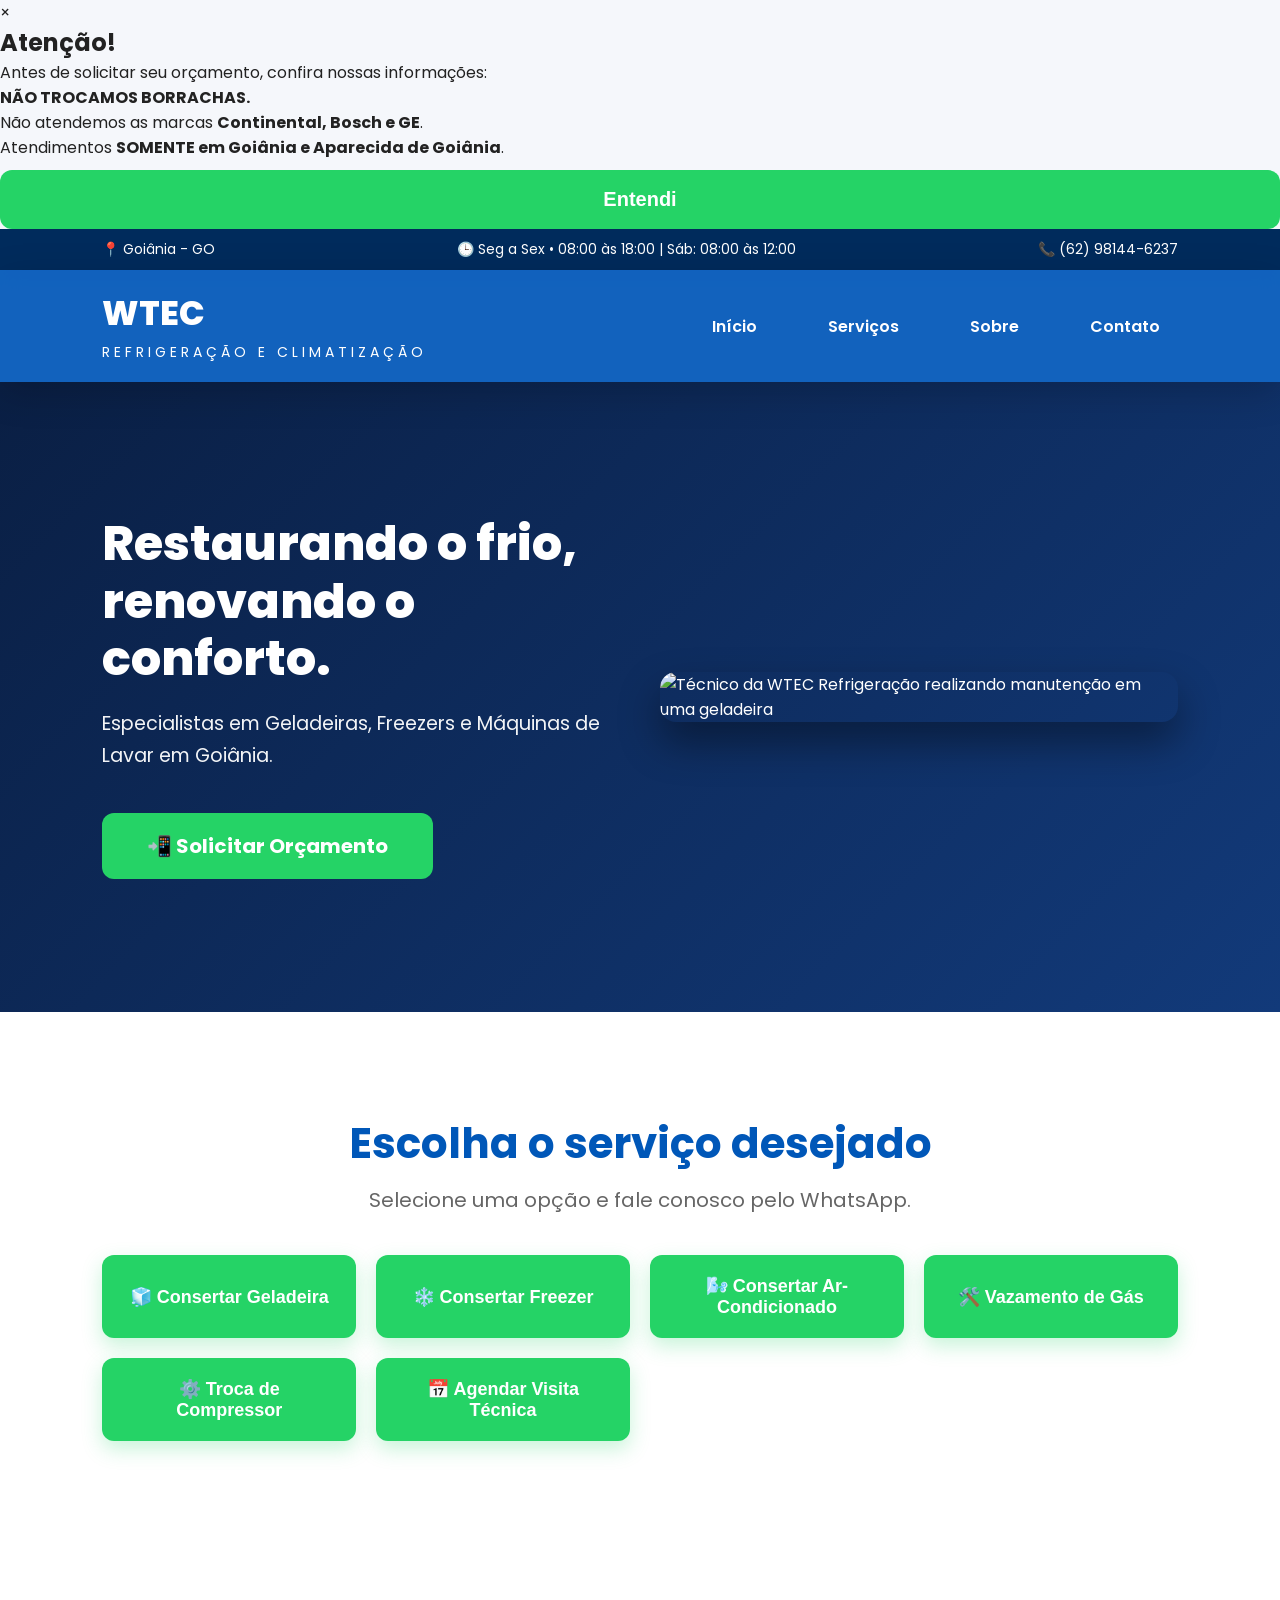
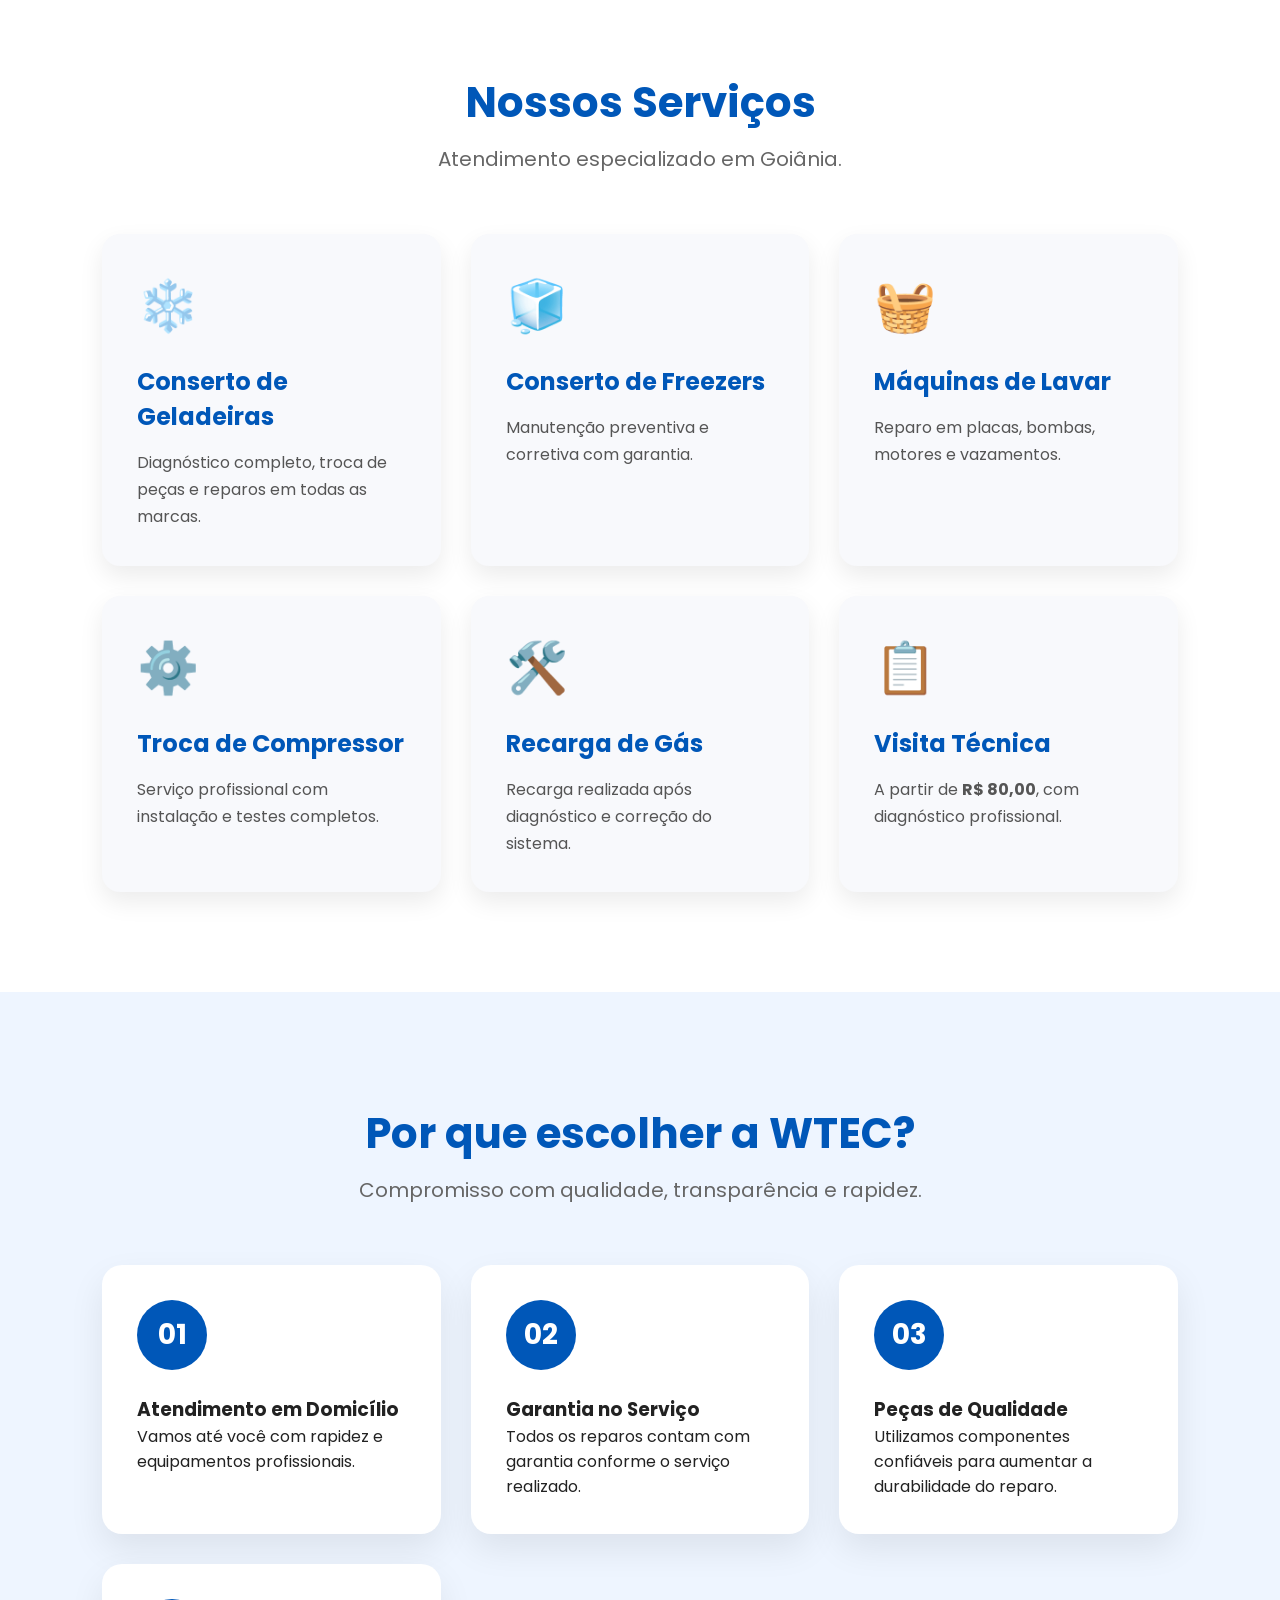
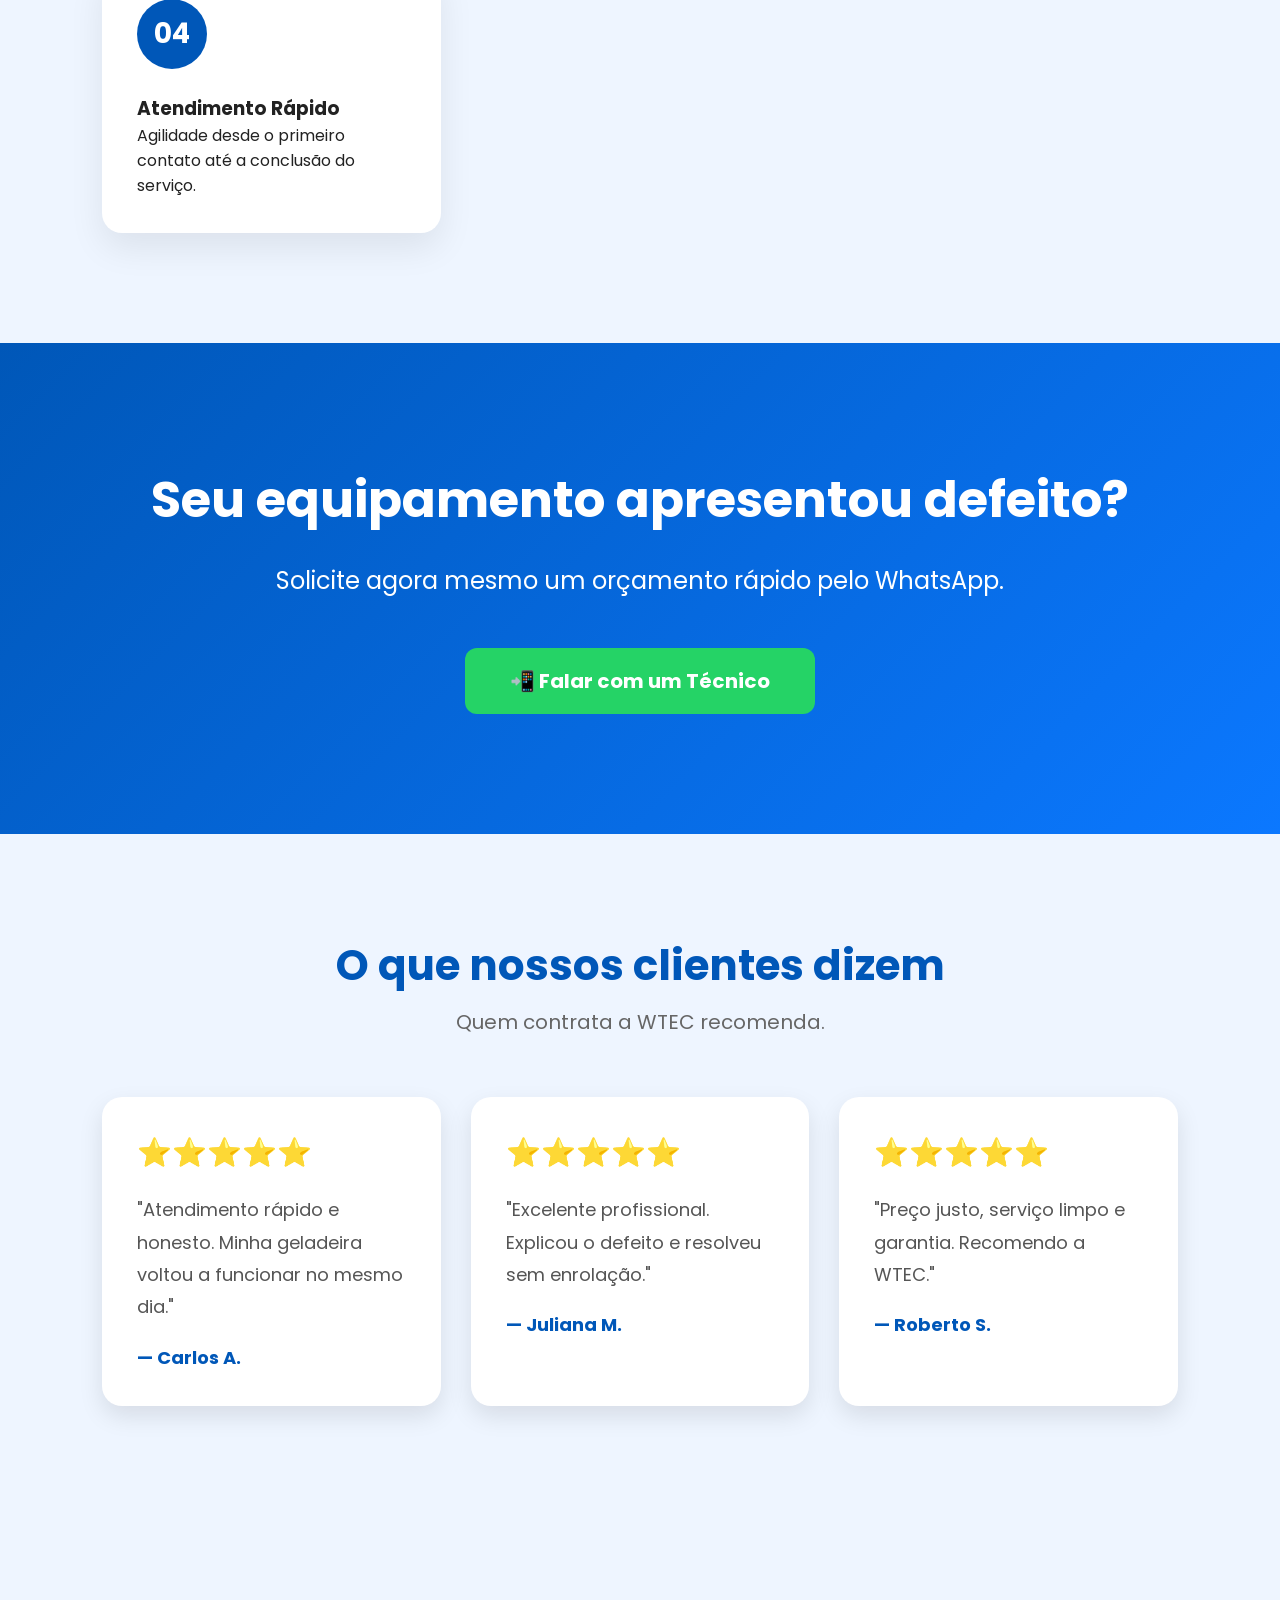
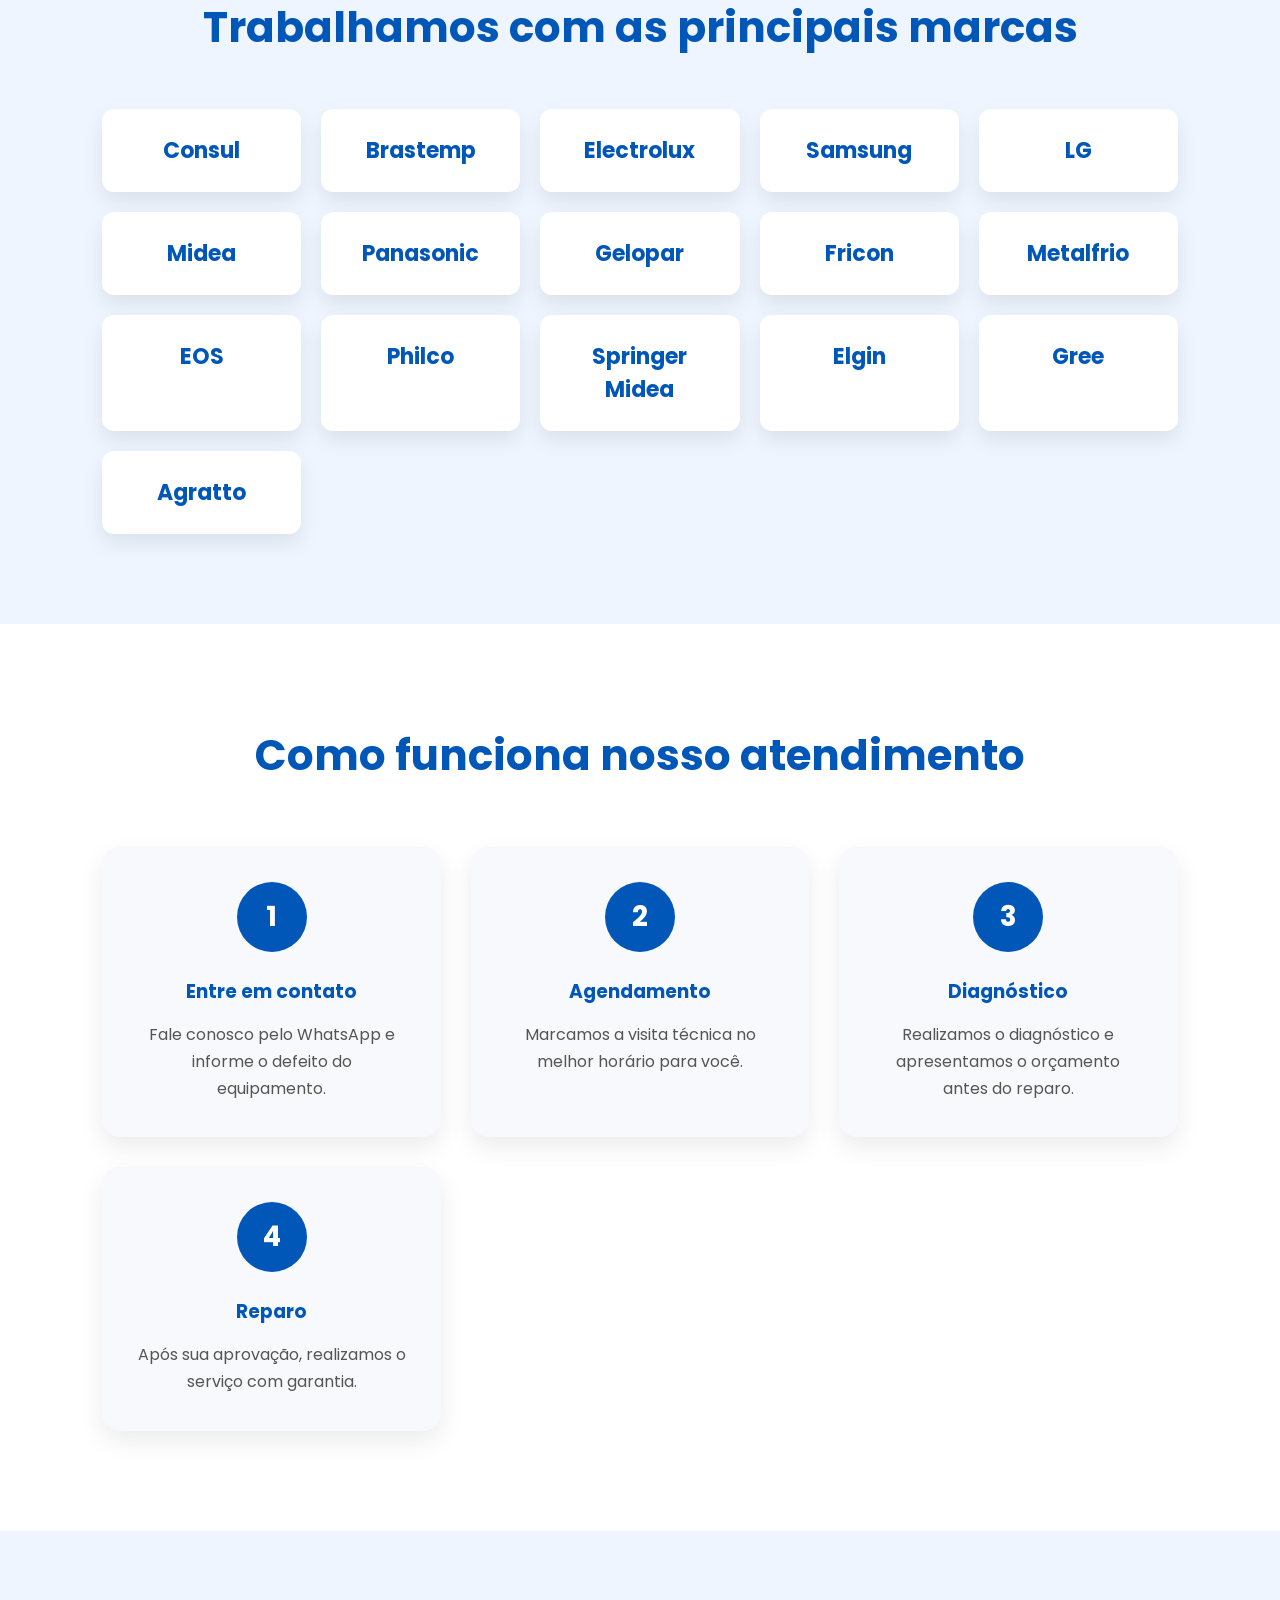
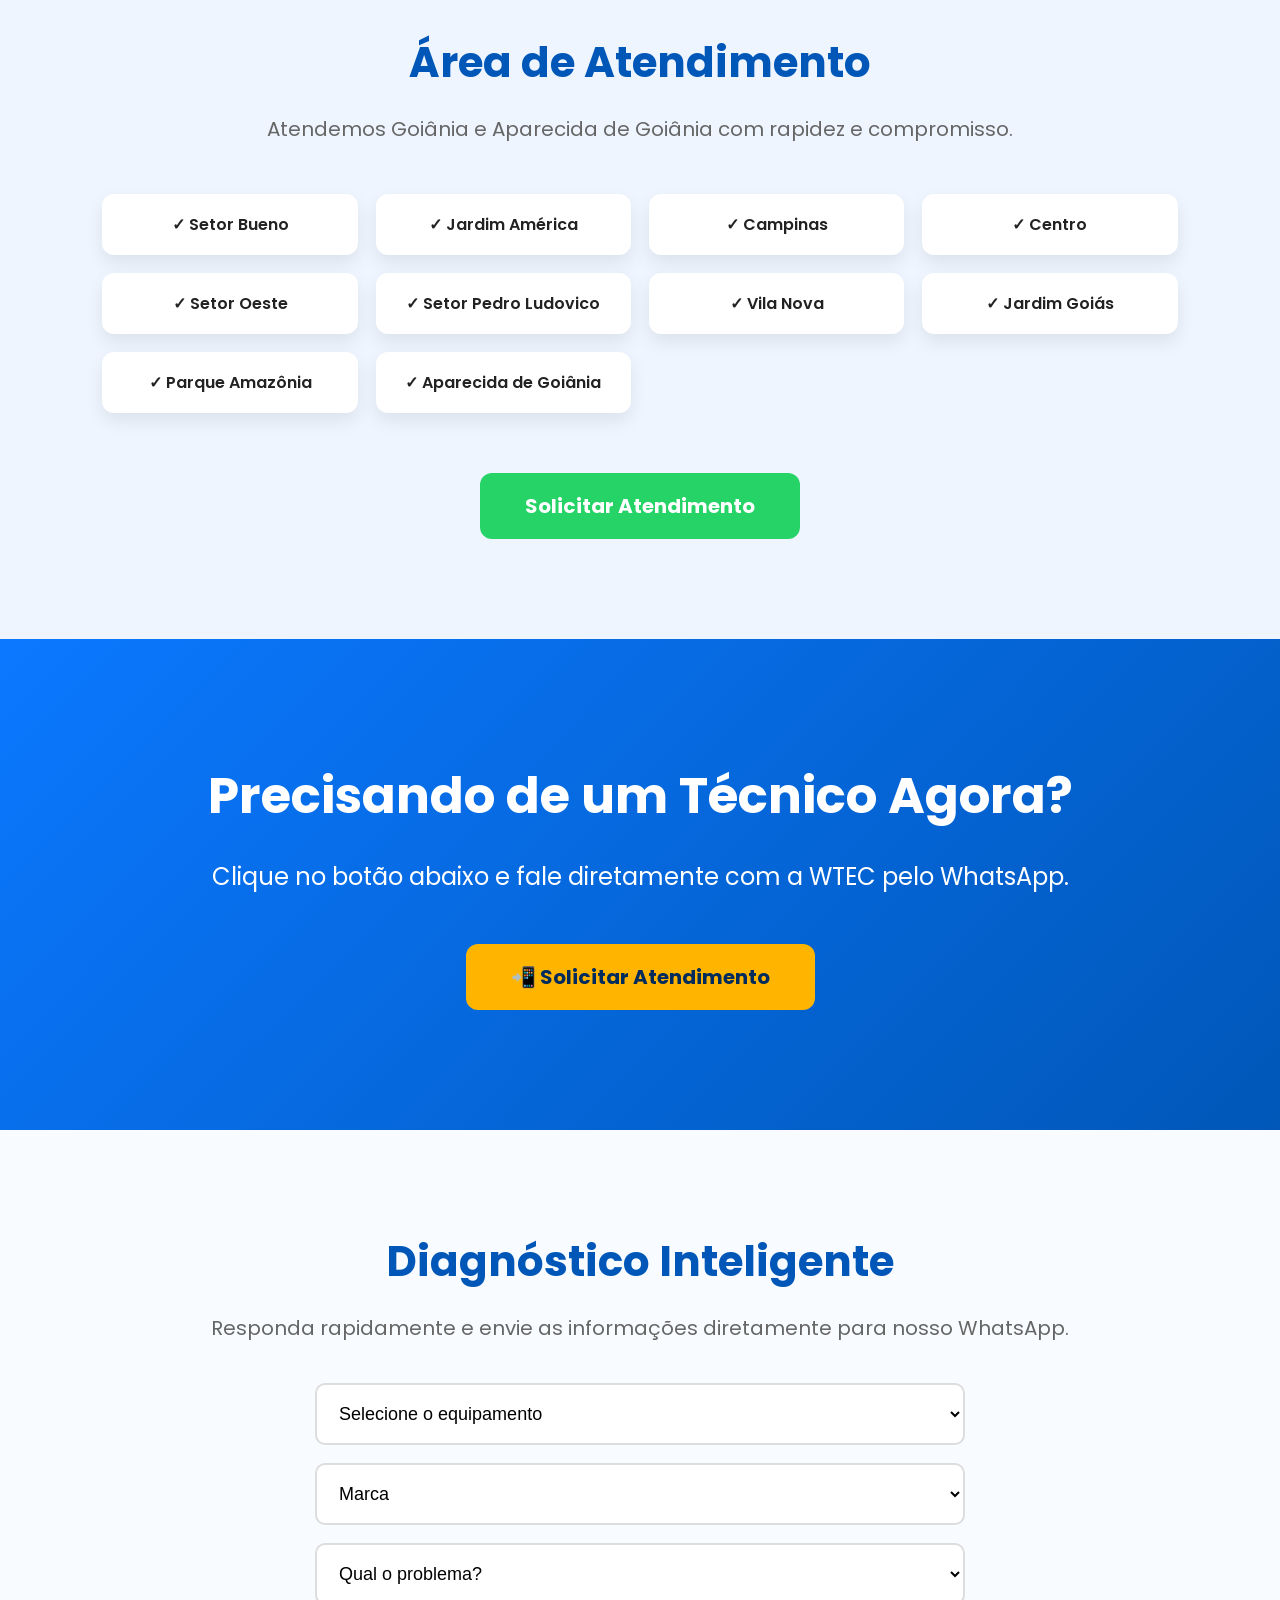
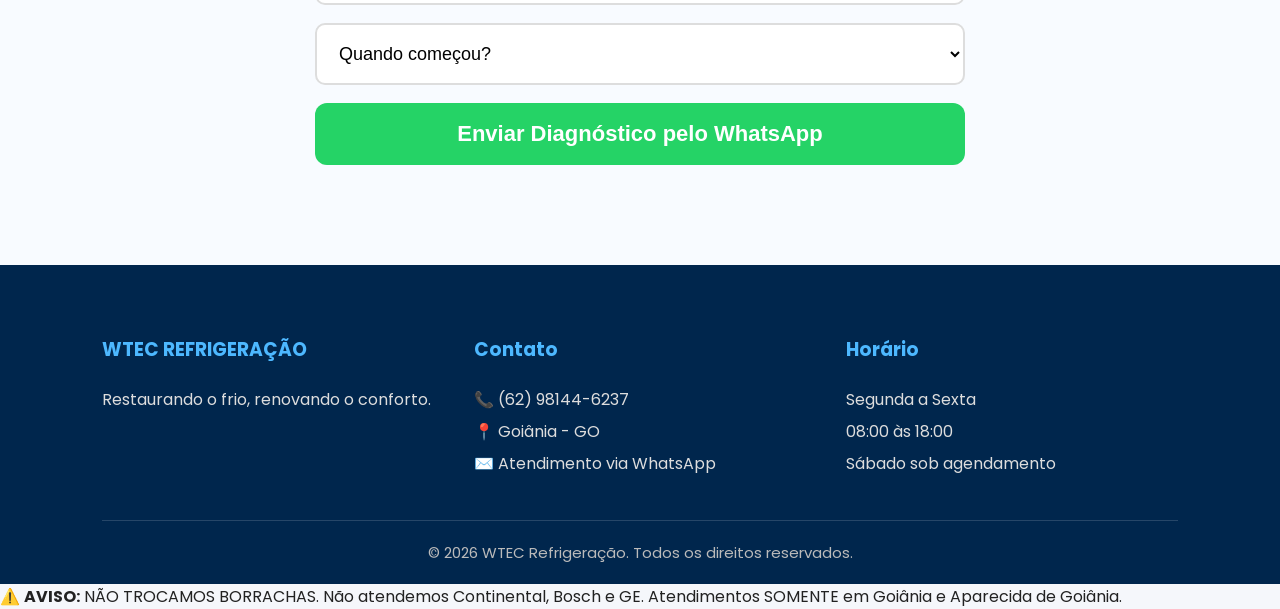
==== commit 574ed3bb: "Update print statement from 'Hello' to 'Goodbye' ADD MENSAGENS IMPORTANTES" ====
--- a/index.html
+++ b/index.html
@@ -4,6 +4,7 @@
     <meta charset="UTF-8">
     <meta name="viewport" content="width=device-width, initial-scale=1.0">
     <title>WTEC Refrigeração</title>
+    <meta name="google-site-verification" content="KSvQcU3QdfueT_zJG7gNV_nU6oDIvKNoHgr06Jvv_9Y" />
 
     <!-- Google Tag Manager -->
     <script>(function(w,d,s,l,i){w[l]=w[l]||[];w[l].push({'gtm.start':
@@ -25,6 +26,21 @@
     height="0" width="0" style="display:none;visibility:hidden"></iframe></noscript>
     <!-- End Google Tag Manager (noscript) -->
 
+    <!-- ========== MODAL DE AVISO INICIAL (POP-UP) ========== -->
+    <div id="modalAviso" class="modal-overlay">
+        <div class="modal-conteudo">
+            <span class="fechar-modal" onclick="fecharModal()">&times;</span>
+            <h2>Atenção!</h2>
+            <p>Antes de solicitar seu orçamento, confira nossas informações:</p>
+            <ul>
+                <li><strong>NÃO TROCAMOS BORRACHAS.</strong></li>
+                <li>Não atendemos as marcas <strong>Continental, Bosch e GE</strong>.</li>
+                <li>Atendimentos <strong>SOMENTE em Goiânia e Aparecida de Goiânia</strong>.</li>
+            </ul>
+            <button class="btn" onclick="fecharModal()" style="width: 100%;">Entendi</button>
+        </div>
+    </div>
+
     <!-- ========== TOPBAR ========== -->
     <div class="topbar">
         <div class="topbar-container">
@@ -38,7 +54,7 @@
     <header>
         <div class="logo">
             <h1>WTEC</h1>
-            <span>REFRIGERAÇÃO</span>
+            <span>REFRIGERAÇÃO E CLIMATIZAÇÃO</span>
         </div>
         <nav>
             <a href="#">Início</a>
@@ -58,7 +74,7 @@
             </a>
         </div>
         <div class="hero-image">
-            <img src="images/tecnico.jpg" alt="Técnico da WTEC Refrigeração realizando manutenção em uma geladeira">
+            <img src="tecnico.jpg" alt="Técnico da WTEC Refrigeração realizando manutenção em uma geladeira">
         </div>
     </section>
 
@@ -238,7 +254,7 @@
     <section class="atendimento">
         <div class="container">
             <h2>Área de Atendimento</h2>
-            <p class="subtitulo">Atendemos Goiânia e região com rapidez e compromisso.</p>
+            <p class="subtitulo">Atendemos Goiânia e Aparecida de Goiânia com rapidez e compromisso.</p>
             <div class="bairros">
                 <div>✓ Setor Bueno</div>
                 <div>✓ Jardim América</div>
@@ -249,7 +265,7 @@
                 <div>✓ Vila Nova</div>
                 <div>✓ Jardim Goiás</div>
                 <div>✓ Parque Amazônia</div>
-                <div>✓ Goiânia e região</div>
+                <div>✓ Aparecida de Goiânia</div>
             </div>
             <a href="https://wa.me/5562981446237" class="btn">Solicitar Atendimento</a>
         </div>
@@ -341,7 +357,12 @@
         </div>
     </footer>
 
+    <!-- ========== BARRA FIXA DE AVISO (RODAPÉ) ========== -->
+    <div class="aviso-fixo-rodape">
+        <p>⚠️ <strong>AVISO:</strong> NÃO TROCAMOS BORRACHAS. Não atendemos Continental, Bosch e GE. Atendimentos SOMENTE em Goiânia e Aparecida de Goiânia.</p>
+    </div>
+
     <!-- ========== JAVASCRIPT ========== -->
     <script src="script.js"></script>
 </body>
-</html>+</html>
--- a/style.css
+++ b/style.css
@@ -80,41 +80,50 @@
     color: #ffb400;
 }
 
-/* ========== HERO ========== */
+/* ========== HERO (com imagem) ========== */
 .hero {
-    min-height: 100vh;
+    display: flex;
+    align-items: center;
+    justify-content: space-between;
+    gap: 40px;
+    padding: 80px 8%;
+    background: linear-gradient(135deg, #0a1f44 0%, #123a7a 100%);
+    color: #fff;
+    flex-wrap: wrap;
+    min-height: 70vh;
+}
+
+.hero-content {
+    flex: 1 1 400px;
+    max-width: 550px;
+}
+
+.hero-content h2 {
+    font-size: 3rem;
+    font-weight: 800;
+    line-height: 1.2;
+    margin-bottom: 20px;
+}
+
+.hero-content p {
+    font-size: 1.2rem;
+    line-height: 1.7;
+    margin-bottom: 30px;
+    opacity: 0.95;
+}
+
+.hero-image {
+    flex: 1 1 400px;
     display: flex;
     justify-content: center;
-    align-items: center;
-    text-align: center;
-    padding: 140px 20px 80px;
-    background:
-        linear-gradient(rgba(0, 0, 0, 0.58), rgba(0, 0, 0, 0.58)),
-        url("https://images.unsplash.com/photo-1581578731548-c64695cc6952?auto=format&fit=crop&w=1800&q=80");
-    background-size: cover;
-    background-position: center;
-    background-attachment: fixed;
-}
-
-.hero-content {
-    max-width: 900px;
-    color: white;
-    display: flex;
-    flex-direction: column;
-    align-items: center;
-    gap: 25px;
-}
-
-.hero h2 {
-    font-size: 60px;
-    margin-bottom: 20px;
-    font-weight: 800;
-}
-
-.hero p {
-    font-size: 24px;
-    line-height: 1.7;
-    margin-bottom: 40px;
+}
+
+.hero-image img {
+    width: 100%;
+    max-width: 520px;
+    border-radius: 16px;
+    box-shadow: 0 20px 40px rgba(0, 0, 0, 0.4);
+    object-fit: cover;
 }
 
 /* ========== BOTÃO PADRÃO ========== */
@@ -125,10 +134,9 @@
     color: white;
     text-decoration: none;
     border-radius: 12px;
-    font-size: 22px;
+    font-size: 20px;
     font-weight: bold;
-    margin-top: 35px;
-    margin-bottom: 35px;
+    margin-top: 10px;
     transition: 0.3s;
     border: none;
     cursor: pointer;
@@ -605,12 +613,22 @@
         font-size: 14px;
     }
 
-    .hero h2 {
-        font-size: 36px;
-    }
-
-    .hero p {
-        font-size: 18px;
+    .hero {
+        flex-direction: column;
+        text-align: center;
+        padding: 60px 5%;
+    }
+
+    .hero-content h2 {
+        font-size: 2rem;
+    }
+
+    .hero-content p {
+        font-size: 1rem;
+    }
+
+    .hero-image img {
+        max-width: 100%;
     }
 
     .titulo h2 {
@@ -653,12 +671,12 @@
 }
 
 @media (max-width: 480px) {
-    .hero h2 {
-        font-size: 28px;
-    }
-
-    .hero p {
-        font-size: 16px;
+    .hero-content h2 {
+        font-size: 1.6rem;
+    }
+
+    .hero-content p {
+        font-size: 0.95rem;
     }
 
     .cards {
@@ -688,60 +706,4 @@
     .atalhos {
         grid-template-columns: 1fr;
     }
-}/* HERO com imagem */
-.hero {
-    display: flex;
-    align-items: center;
-    justify-content: space-between;
-    gap: 40px;
-    padding: 60px 8%;
-    background: linear-gradient(135deg, #0a1f44 0%, #123a7a 100%);
-    color: #fff;
-    flex-wrap: wrap;
-}
-
-.hero-content {
-    flex: 1 1 400px;
-    max-width: 550px;
-}
-
-.hero-content h2 {
-    font-size: 2.5rem;
-    font-weight: 800;
-    line-height: 1.2;
-    margin-bottom: 20px;
-}
-
-.hero-content p {
-    font-size: 1.1rem;
-    margin-bottom: 30px;
-    opacity: 0.9;
-}
-
-.hero-image {
-    flex: 1 1 400px;
-    display: flex;
-    justify-content: center;
-}
-
-.hero-image img {
-    width: 100%;
-    max-width: 500px;
-    border-radius: 16px;
-    box-shadow: 0 20px 40px rgba(0, 0, 0, 0.35);
-    object-fit: cover;
-}
-
-@media (max-width: 768px) {
-    .hero {
-        flex-direction: column;
-        text-align: center;
-        padding: 40px 5%;
-    }
-    .hero-content h2 {
-        font-size: 1.8rem;
-    }
-    .hero-image img {
-        max-width: 100%;
-    }
 }
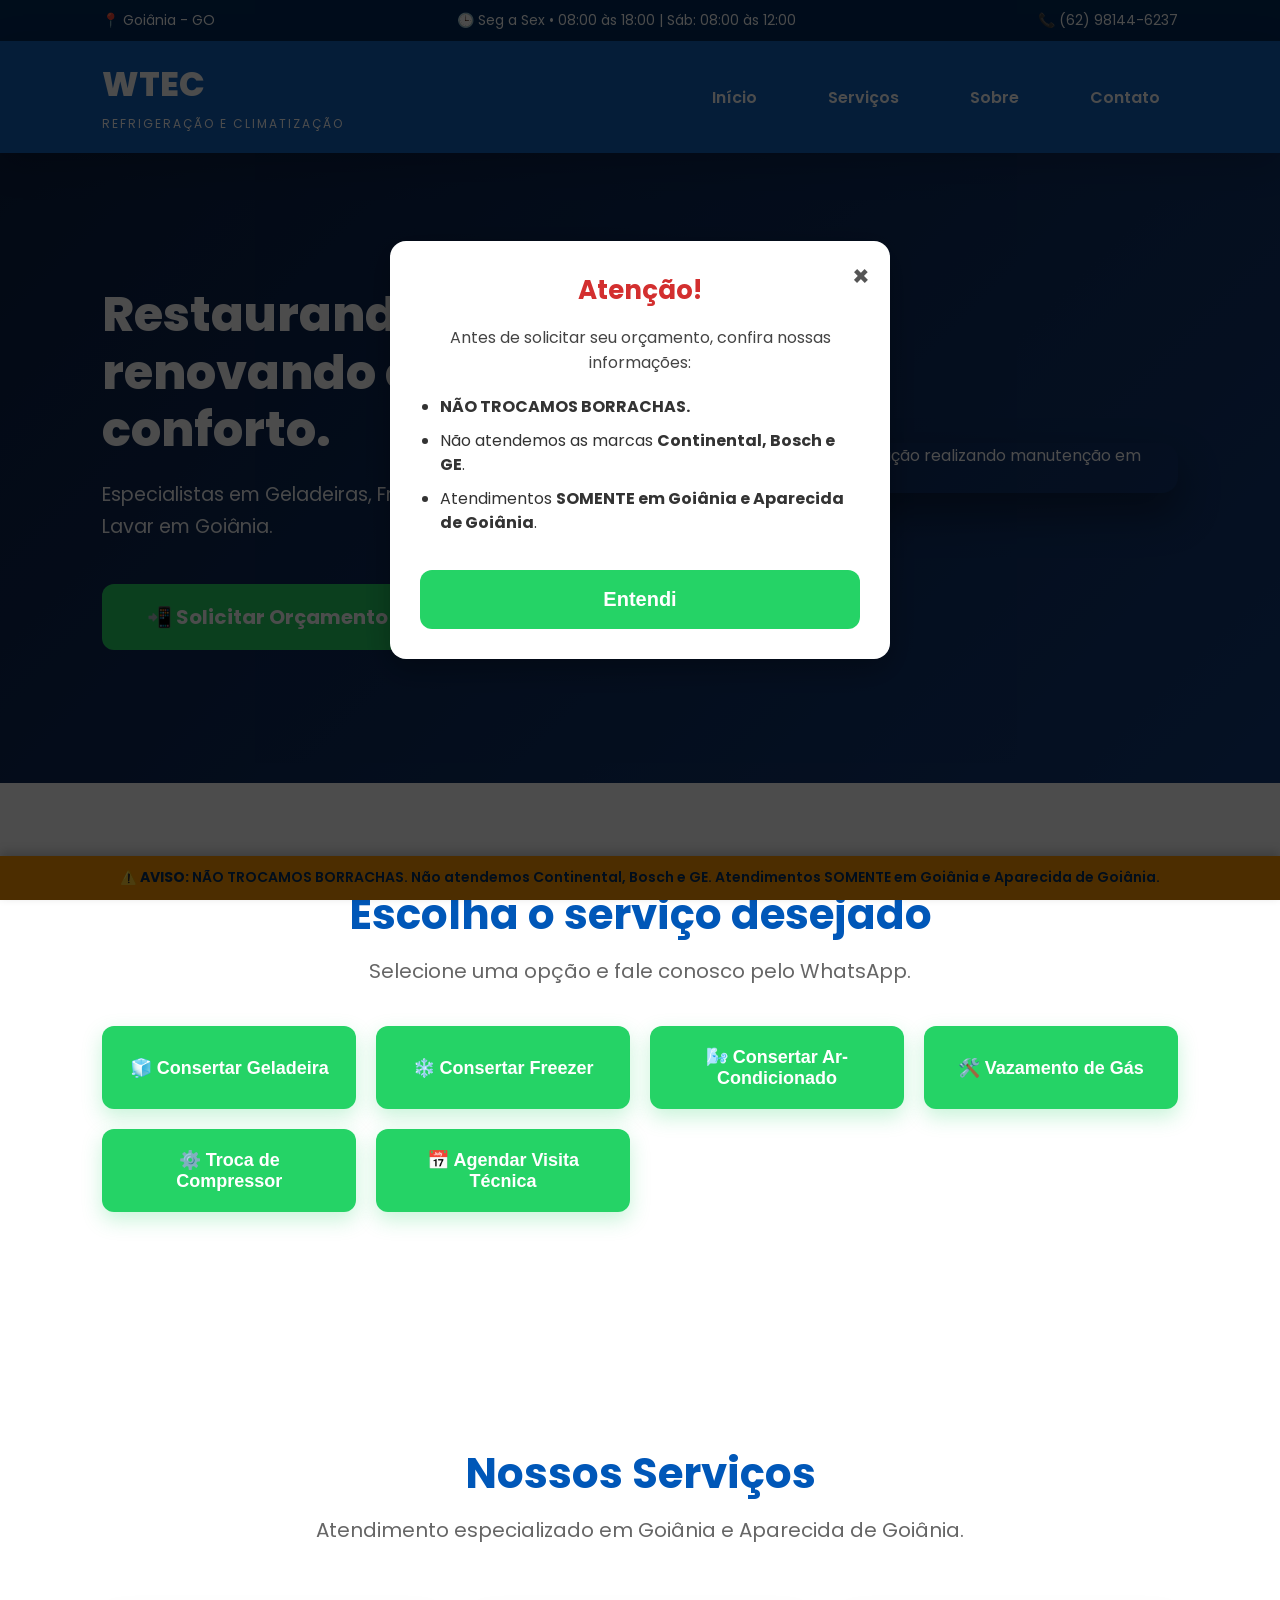
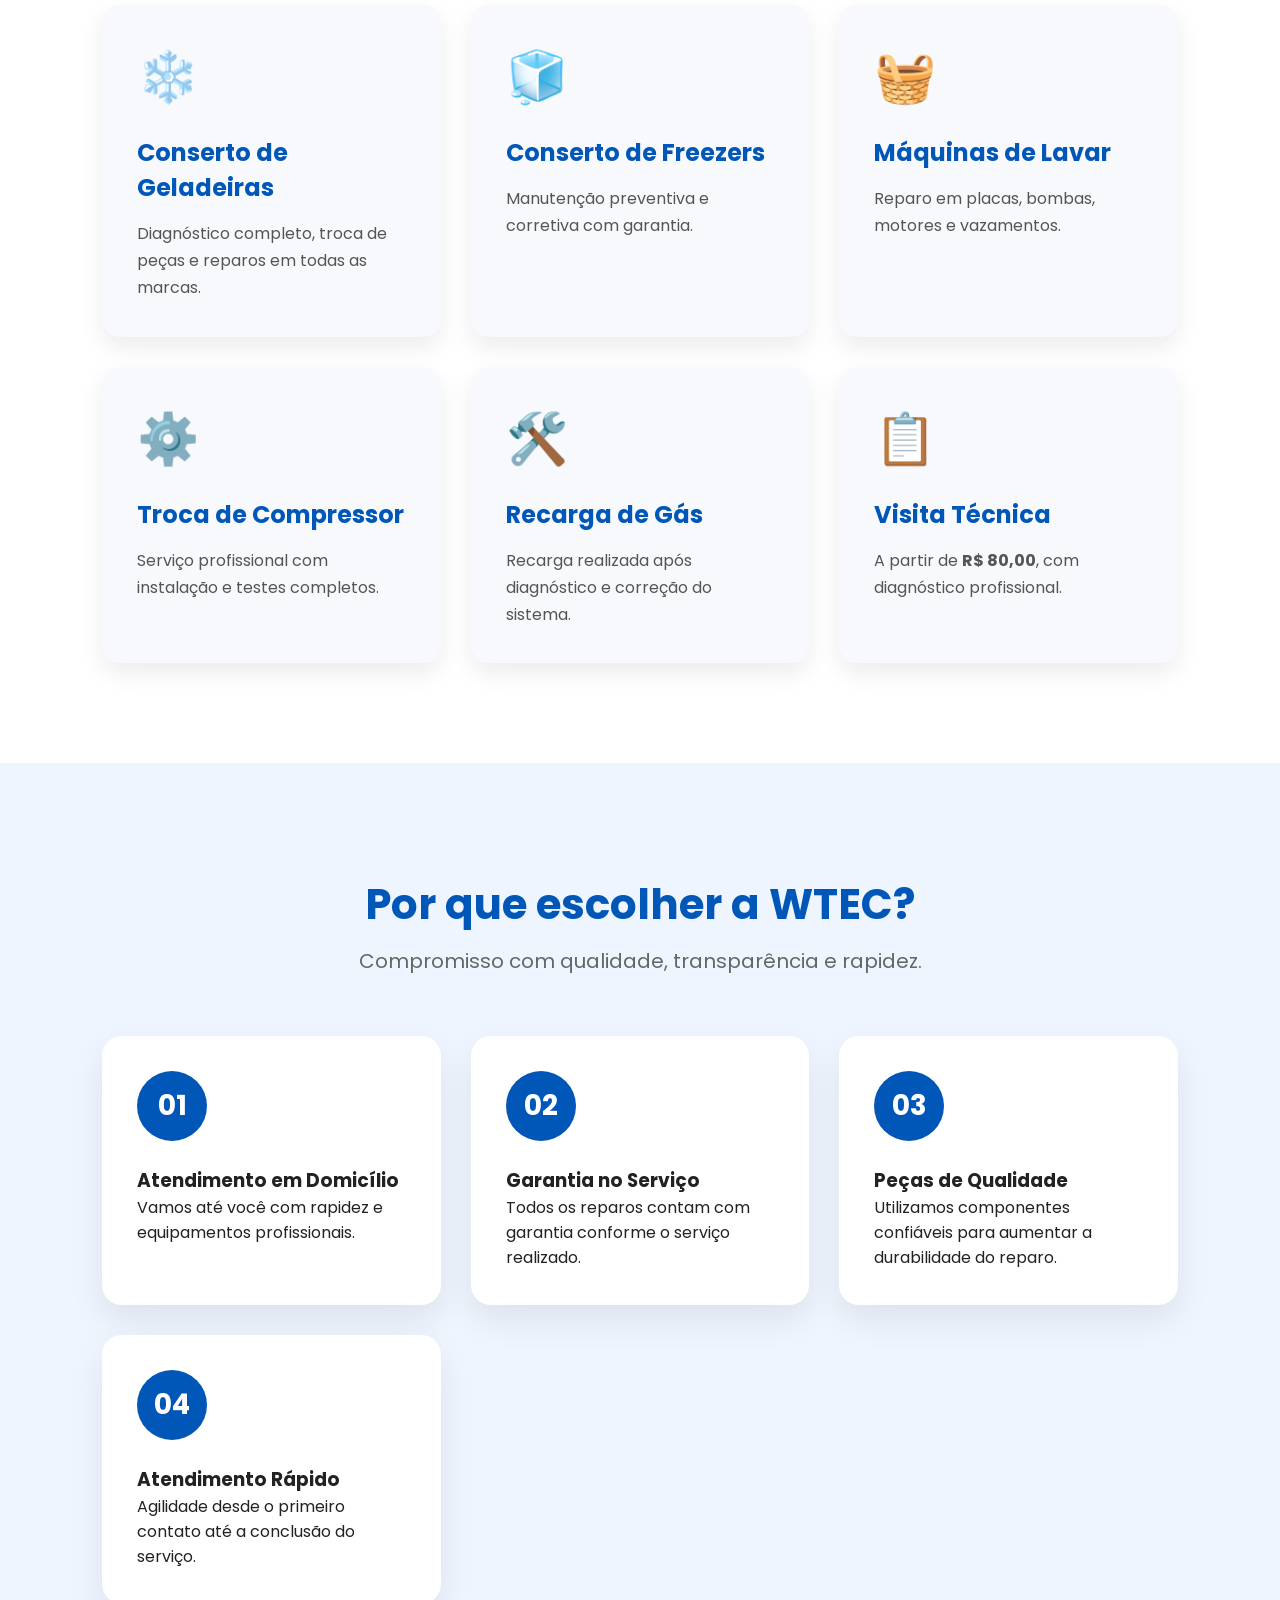
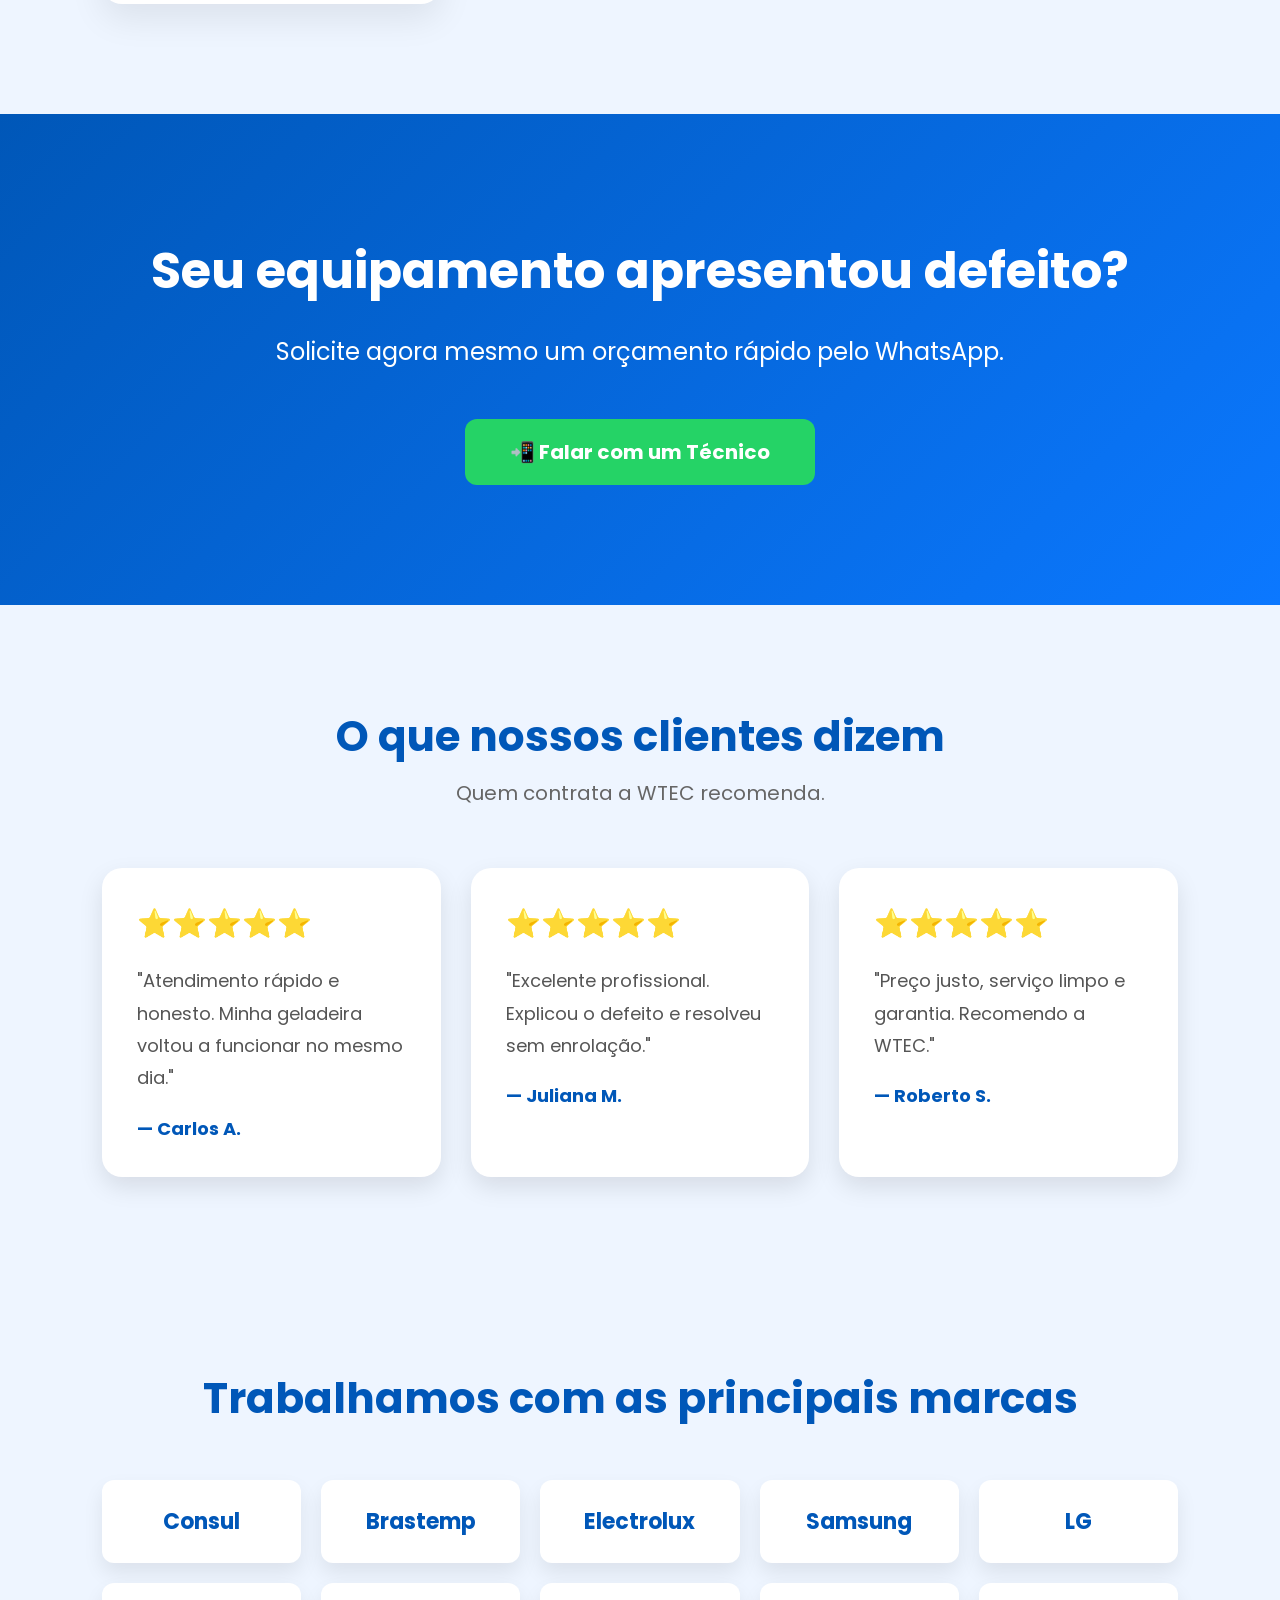
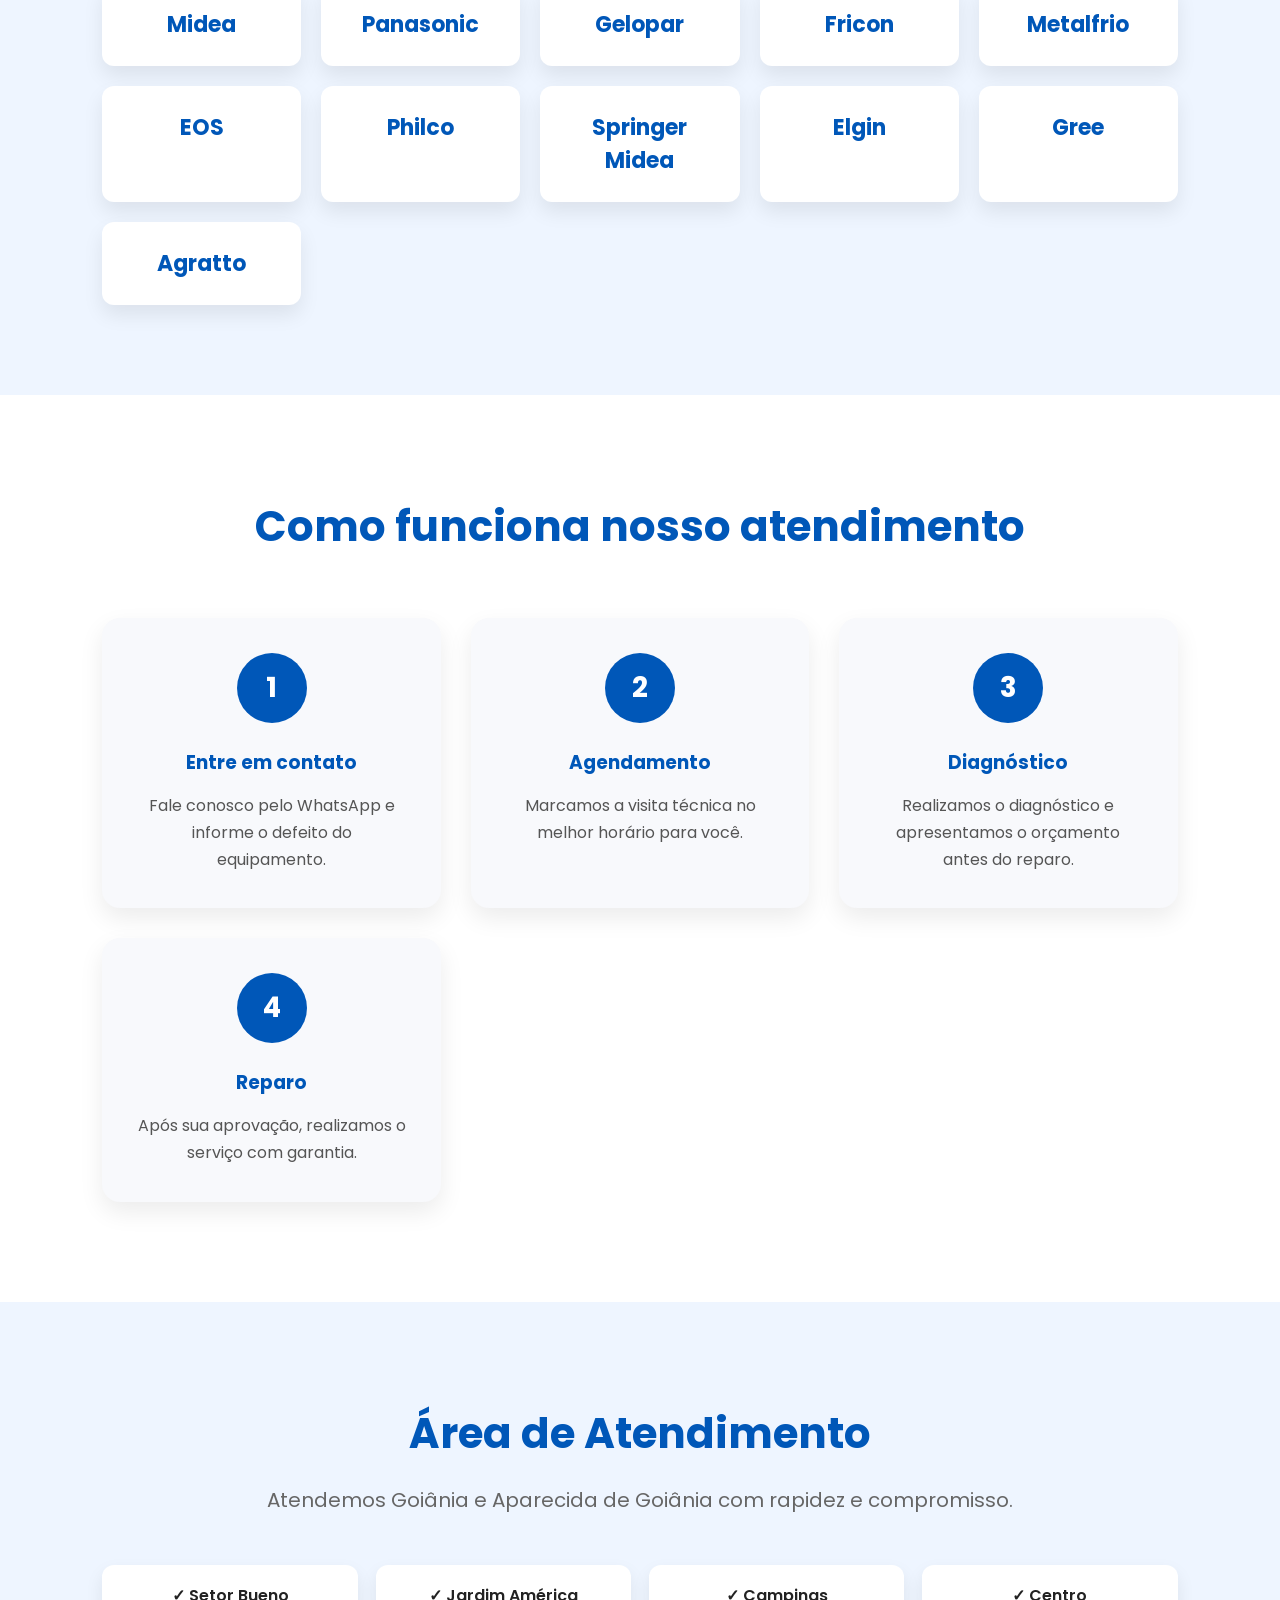
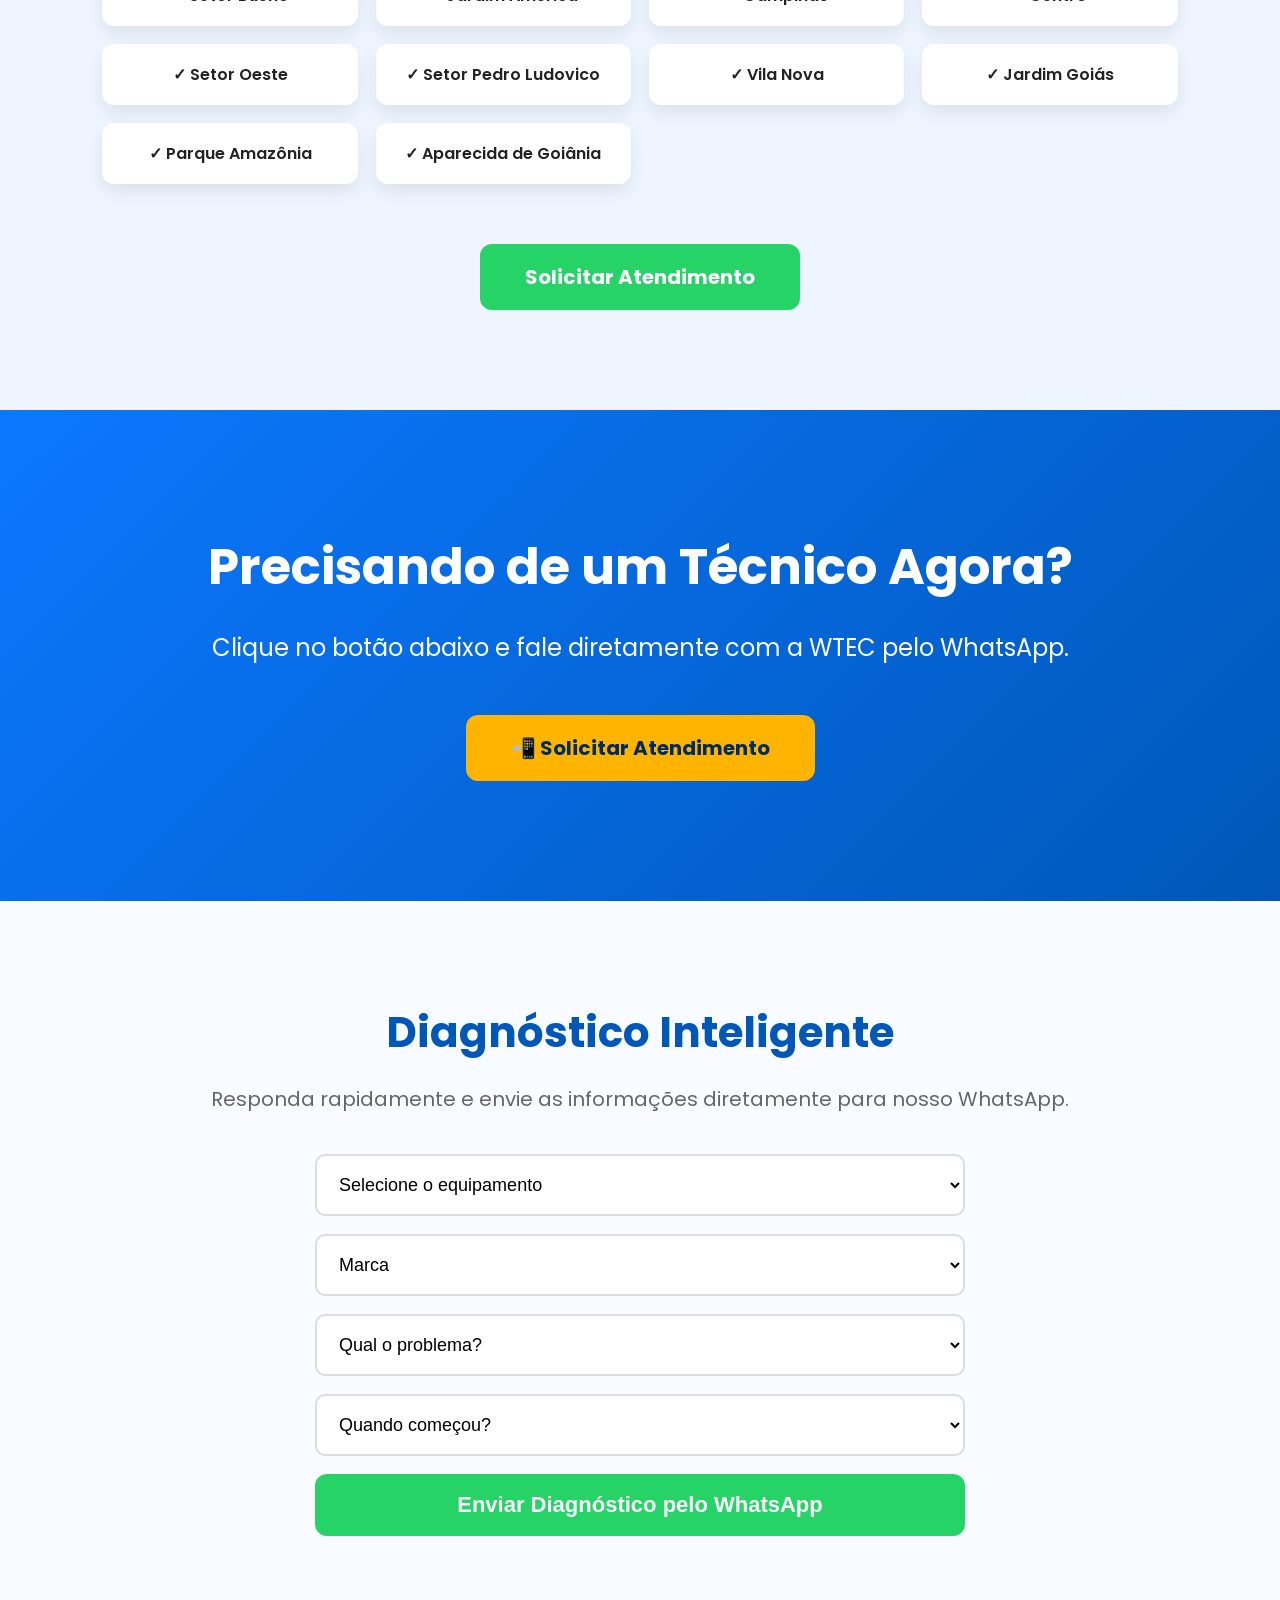
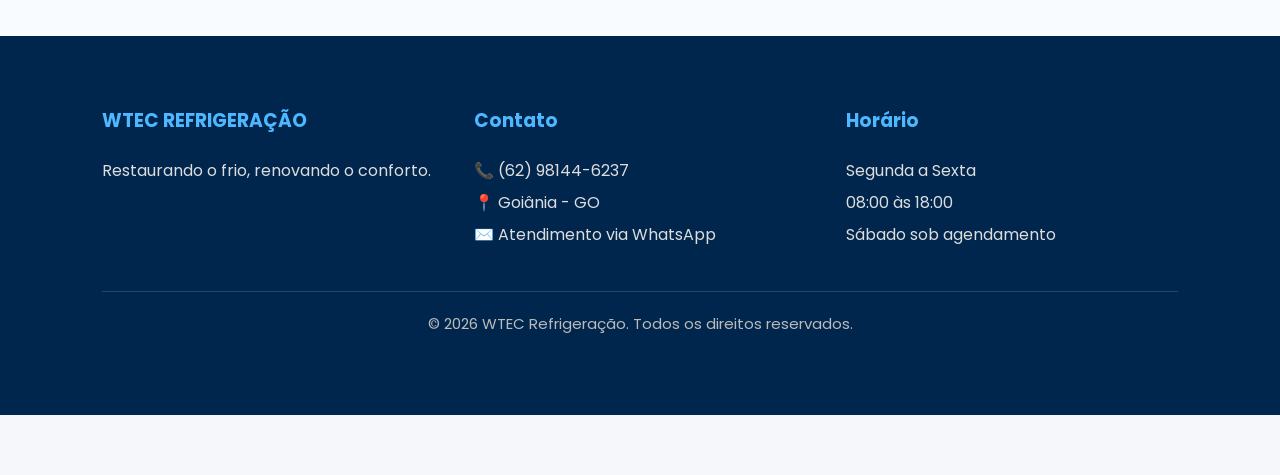
==== commit 575f8b93: "Update print statement from 'Hello' to 'Goodbye'" ====
--- a/index.html
+++ b/index.html
@@ -3,30 +3,15 @@
 <head>
     <meta charset="UTF-8">
     <meta name="viewport" content="width=device-width, initial-scale=1.0">
-    <title>WTEC Refrigeração</title>
-    <meta name="google-site-verification" content="KSvQcU3QdfueT_zJG7gNV_nU6oDIvKNoHgr06Jvv_9Y" />
-
-    <!-- Google Tag Manager -->
-    <script>(function(w,d,s,l,i){w[l]=w[l]||[];w[l].push({'gtm.start':
-    new Date().getTime(),event:'gtm.js'});var f=d.getElementsByTagName(s)[0],
-    j=d.createElement(s),dl=l!='dataLayer'?'&l='+l:'';j.async=true;j.src=
-    'https://www.googletagmanager.com/gtm.js?id='+i+dl;f.parentNode.insertBefore(j,f);
-    })(window,document,'script','dataLayer','GTM-N8BGD5T8');</script>
-    <!-- End Google Tag Manager -->
-
+    <title>WTEC Refrigeração e Climatização</title>
     <link rel="preconnect" href="https://fonts.googleapis.com">
     <link rel="preconnect" href="https://fonts.gstatic.com" crossorigin>
     <link href="https://fonts.googleapis.com/css2?family=Poppins:wght@300;400;600;700;800&display=swap" rel="stylesheet">
     <link rel="stylesheet" href="style.css">
 </head>
-
 <body>
-    <!-- Google Tag Manager (noscript) -->
-    <noscript><iframe src="https://www.googletagmanager.com/ns.html?id=GTM-N8BGD5T8"
-    height="0" width="0" style="display:none;visibility:hidden"></iframe></noscript>
-    <!-- End Google Tag Manager (noscript) -->
-
-    <!-- ========== MODAL DE AVISO INICIAL (POP-UP) ========== -->
+
+    <!-- POP-UP INICIAL -->
     <div id="modalAviso" class="modal-overlay">
         <div class="modal-conteudo">
             <span class="fechar-modal" onclick="fecharModal()">&times;</span>
@@ -41,7 +26,7 @@
         </div>
     </div>
 
-    <!-- ========== TOPBAR ========== -->
+    <!-- TOPBAR -->
     <div class="topbar">
         <div class="topbar-container">
             <span>📍 Goiânia - GO</span>
@@ -50,7 +35,7 @@
         </div>
     </div>
 
-    <!-- ========== HEADER ========== -->
+    <!-- HEADER -->
     <header>
         <div class="logo">
             <h1>WTEC</h1>
@@ -64,7 +49,7 @@
         </nav>
     </header>
 
-    <!-- ========== HERO ========== -->
+    <!-- HERO -->
     <section class="hero">
         <div class="hero-content">
             <h2>Restaurando o frio,<br>renovando o conforto.</h2>
@@ -78,7 +63,7 @@
         </div>
     </section>
 
-    <!-- ========== SERVIÇOS RÁPIDOS ========== -->
+    <!-- SERVIÇOS RÁPIDOS -->
     <section class="servicos-rapidos">
         <div class="titulo">
             <h2>Escolha o serviço desejado</h2>
@@ -94,11 +79,11 @@
         </div>
     </section>
 
-    <!-- ========== SERVIÇOS ========== -->
+    <!-- SERVIÇOS -->
     <section class="services">
         <div class="titulo">
             <h2>Nossos Serviços</h2>
-            <p>Atendimento especializado em Goiânia.</p>
+            <p>Atendimento especializado em Goiânia e Aparecida de Goiânia.</p>
         </div>
         <div class="cards">
             <div class="card">
@@ -134,7 +119,7 @@
         </div>
     </section>
 
-    <!-- ========== DIFERENCIAIS ========== -->
+    <!-- DIFERENCIAIS -->
     <section class="diferenciais">
         <div class="titulo">
             <h2>Por que escolher a WTEC?</h2>
@@ -164,14 +149,14 @@
         </div>
     </section>
 
-    <!-- ========== CTA ========== -->
+    <!-- CTA -->
     <section class="cta">
         <h2>Seu equipamento apresentou defeito?</h2>
         <p>Solicite agora mesmo um orçamento rápido pelo WhatsApp.</p>
         <a href="https://wa.me/5562981446237" class="btn">📲 Falar com um Técnico</a>
     </section>
 
-    <!-- ========== AVALIAÇÕES ========== -->
+    <!-- AVALIAÇÕES -->
     <section class="avaliacoes">
         <div class="titulo">
             <h2>O que nossos clientes dizem</h2>
@@ -196,7 +181,7 @@
         </div>
     </section>
 
-    <!-- ========== MARCAS ========== -->
+    <!-- MARCAS -->
     <section class="marcas">
         <div class="container">
             <h2>Trabalhamos com as principais marcas</h2>
@@ -221,7 +206,7 @@
         </div>
     </section>
 
-    <!-- ========== PROCESSO ========== -->
+    <!-- PROCESSO -->
     <section class="processo">
         <div class="container">
             <h2>Como funciona nosso atendimento</h2>
@@ -250,7 +235,7 @@
         </div>
     </section>
 
-    <!-- ========== ÁREA DE ATENDIMENTO ========== -->
+    <!-- ATENDIMENTO -->
     <section class="atendimento">
         <div class="container">
             <h2>Área de Atendimento</h2>
@@ -271,14 +256,14 @@
         </div>
     </section>
 
-    <!-- ========== CTA FINAL ========== -->
+    <!-- CTA FINAL -->
     <section class="cta-final">
         <h2>Precisando de um Técnico Agora?</h2>
         <p>Clique no botão abaixo e fale diretamente com a WTEC pelo WhatsApp.</p>
         <a class="btn" href="https://wa.me/5562981446237">📲 Solicitar Atendimento</a>
     </section>
 
-    <!-- ========== DIAGNÓSTICO ========== -->
+    <!-- DIAGNÓSTICO -->
     <section class="diagnostico">
         <h2>Diagnóstico Inteligente</h2>
         <p>Responda rapidamente e envie as informações diretamente para nosso WhatsApp.</p>
@@ -332,7 +317,7 @@
         </div>
     </section>
 
-    <!-- ========== FOOTER ========== -->
+    <!-- FOOTER -->
     <footer>
         <div class="footer-container">
             <div>
@@ -357,12 +342,11 @@
         </div>
     </footer>
 
-    <!-- ========== BARRA FIXA DE AVISO (RODAPÉ) ========== -->
+    <!-- BARRA FIXA DE AVISO -->
     <div class="aviso-fixo-rodape">
         <p>⚠️ <strong>AVISO:</strong> NÃO TROCAMOS BORRACHAS. Não atendemos Continental, Bosch e GE. Atendimentos SOMENTE em Goiânia e Aparecida de Goiânia.</p>
     </div>
 
-    <!-- ========== JAVASCRIPT ========== -->
     <script src="script.js"></script>
 </body>
 </html>
--- a/style.css
+++ b/style.css
@@ -13,6 +13,8 @@
     font-family: 'Poppins', sans-serif;
     background: #f5f7fb;
     color: #222;
+    /* Espaço para a barra de aviso não cobrir o conteúdo final */
+    padding-bottom: 60px; 
 }
 
 /* ========== TOPBAR ========== */
@@ -57,8 +59,8 @@
 }
 
 .logo span {
-    font-size: 14px;
-    letter-spacing: 4px;
+    font-size: 12px;
+    letter-spacing: 2px;
 }
 
 nav {
@@ -140,6 +142,7 @@
     transition: 0.3s;
     border: none;
     cursor: pointer;
+    text-align: center;
 }
 
 .btn:hover {
@@ -567,6 +570,8 @@
     background: #00264d;
     color: white;
     padding: 70px 8% 20px;
+    /* Garante que o conteúdo não seja coberto pela barra fixa */
+    padding-bottom: 80px; 
 }
 
 .footer-container {
@@ -592,6 +597,98 @@
     text-align: center;
     color: #bbb;
     font-size: 15px;
+}
+
+/* ========== BARRA DE AVISO FIXA (RODAPÉ) ========== */
+.aviso-fixo-rodape {
+    position: fixed;
+    bottom: 0;
+    left: 0;
+    width: 100%;
+    background-color: #ff9800;
+    color: #002b5c;
+    text-align: center;
+    padding: 12px 5%;
+    font-size: 14px;
+    font-weight: 600;
+    z-index: 1000;
+    box-shadow: 0 -4px 10px rgba(0,0,0,0.2);
+    line-height: 1.4;
+}
+
+/* ========== MODAL DE AVISO INICIAL (POP-UP) ========== */
+.modal-overlay {
+    display: none; /* Escondido por padrão */
+    position: fixed;
+    top: 0;
+    left: 0;
+    width: 100%;
+    height: 100%;
+    background-color: rgba(0, 0, 0, 0.7); /* Fundo escuro */
+    z-index: 9999;
+    justify-content: center;
+    align-items: center;
+    padding: 20px;
+}
+
+.modal-overlay.mostrar {
+    display: flex; /* Mostra o modal */
+}
+
+.modal-conteudo {
+    background: #fff;
+    padding: 30px;
+    border-radius: 16px;
+    max-width: 500px;
+    width: 100%;
+    position: relative;
+    box-shadow: 0 10px 30px rgba(0,0,0,0.3);
+    text-align: center;
+    animation: aparecer 0.3s ease-out;
+}
+
+@keyframes aparecer {
+    from { transform: scale(0.9); opacity: 0; }
+    to { transform: scale(1); opacity: 1; }
+}
+
+.fechar-modal {
+    position: absolute;
+    top: 15px;
+    right: 20px;
+    font-size: 28px;
+    font-weight: bold;
+    color: #555;
+    cursor: pointer;
+    transition: 0.3s;
+}
+
+.fechar-modal:hover {
+    color: #d32f2f;
+}
+
+.modal-conteudo h2 {
+    color: #d32f2f;
+    margin-bottom: 15px;
+    font-size: 26px;
+}
+
+.modal-conteudo p {
+    color: #444;
+    margin-bottom: 20px;
+    font-size: 16px;
+}
+
+.modal-conteudo ul {
+    text-align: left;
+    margin-bottom: 25px;
+    padding-left: 20px;
+}
+
+.modal-conteudo ul li {
+    margin-bottom: 10px;
+    color: #333;
+    line-height: 1.5;
 }
 
 /* ========== RESPONSIVIDADE ========== */
@@ -668,6 +765,18 @@
     .logo h1 {
         font-size: 28px;
     }
+
+    /* Ajustes do modal e barra no celular */
+    .aviso-fixo-rodape {
+        font-size: 12px;
+        padding: 10px 15px;
+    }
+    .modal-conteudo {
+        padding: 20px;
+    }
+    .modal-conteudo h2 {
+        font-size: 22px;
+    }
 }
 
 @media (max-width: 480px) {
@@ -679,19 +788,7 @@
         font-size: 0.95rem;
     }
 
-    .cards {
-        grid-template-columns: 1fr;
-    }
-
-    .vantagens {
-        grid-template-columns: 1fr;
-    }
-
-    .passos {
-        grid-template-columns: 1fr;
-    }
-
-    .cards-avaliacoes {
+    .cards, .vantagens, .passos, .cards-avaliacoes, .atalhos {
         grid-template-columns: 1fr;
     }
 
@@ -702,8 +799,4 @@
     .logos {
         grid-template-columns: repeat(auto-fit, minmax(140px, 1fr));
     }
-
-    .atalhos {
-        grid-template-columns: 1fr;
-    }
-}+}
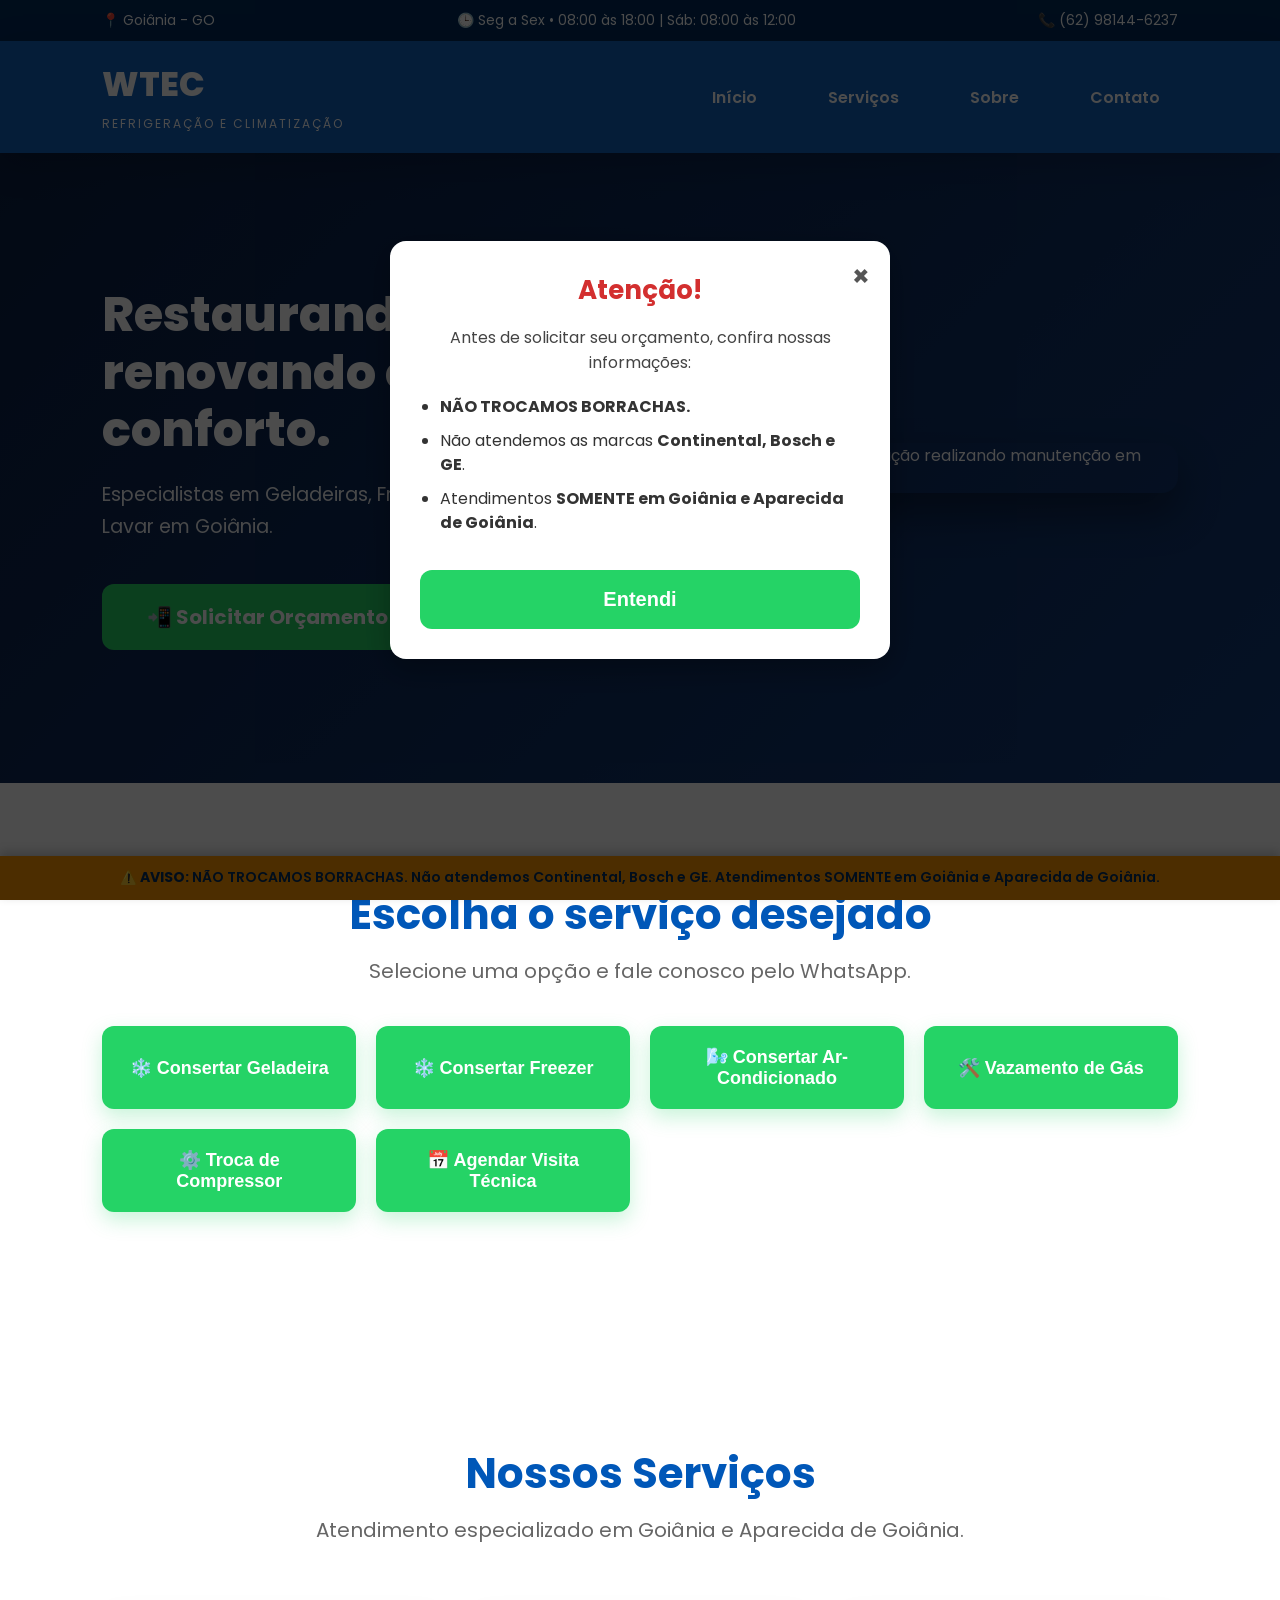
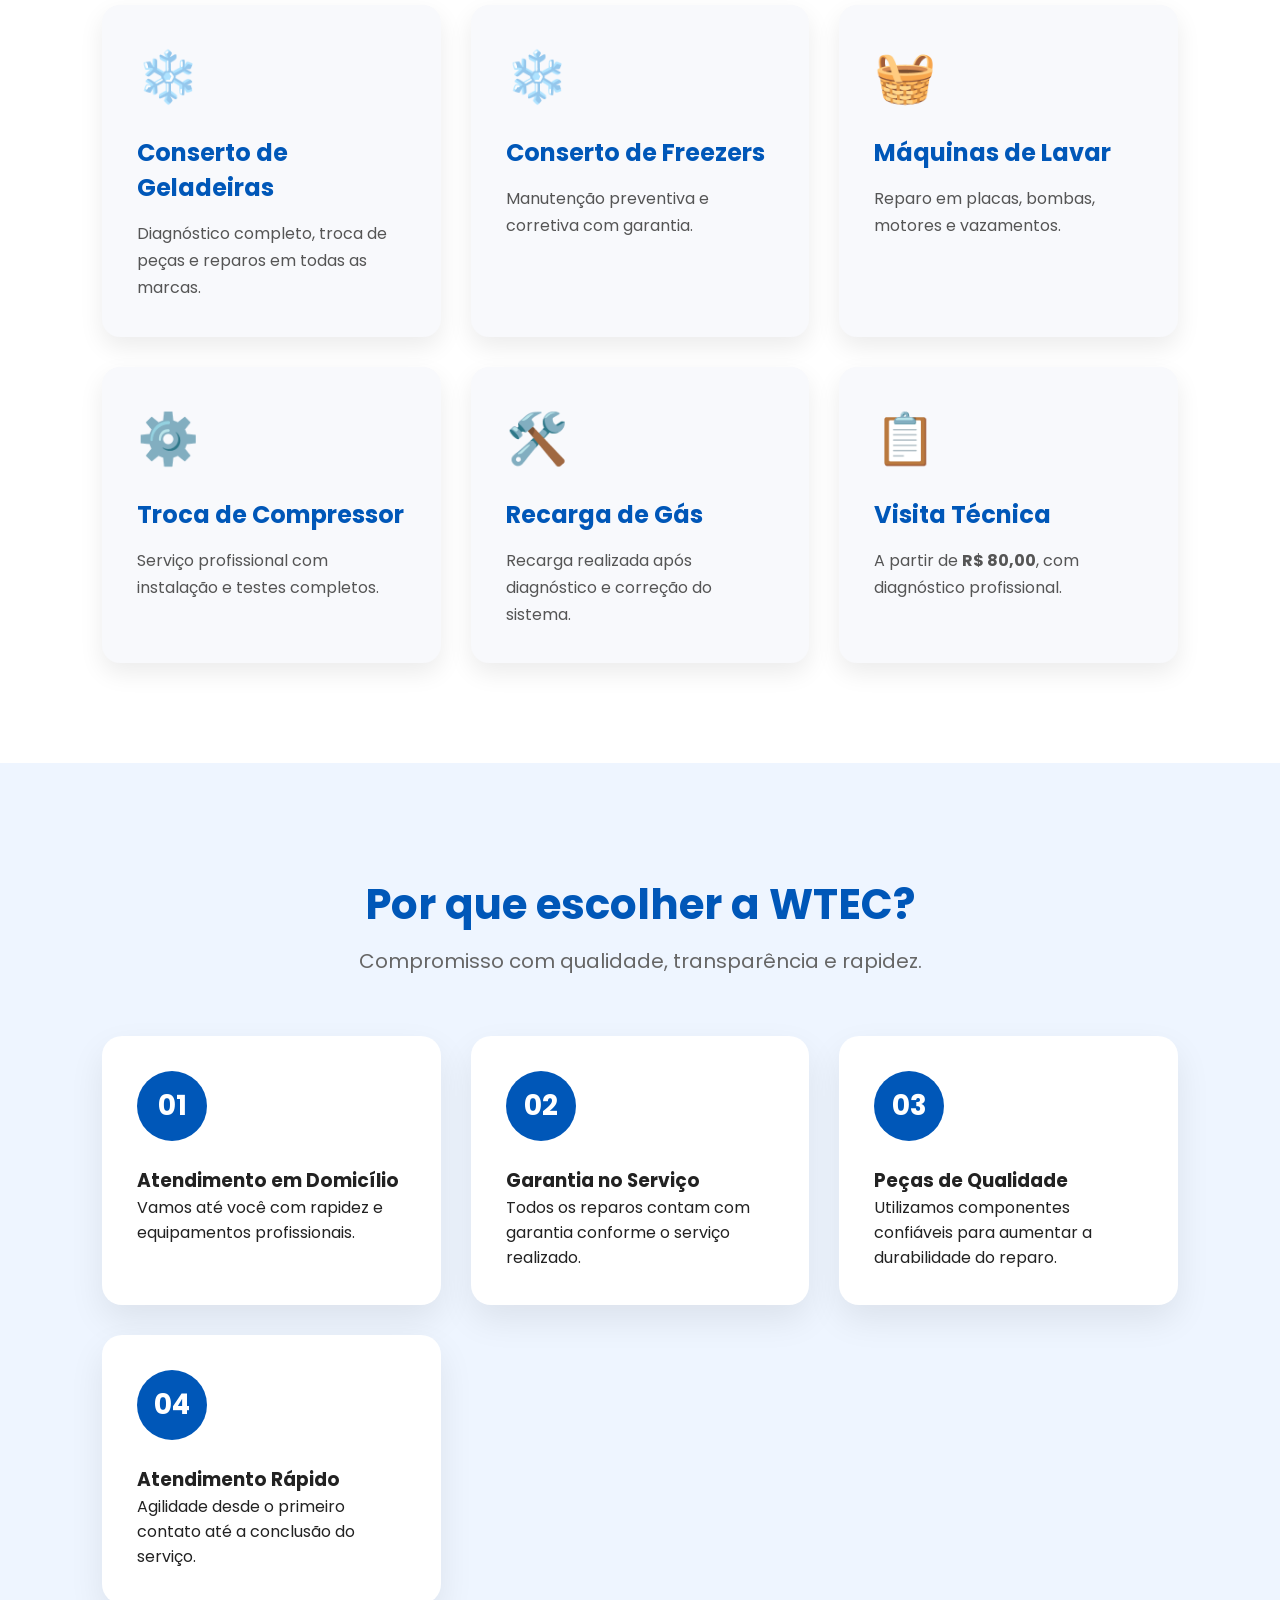
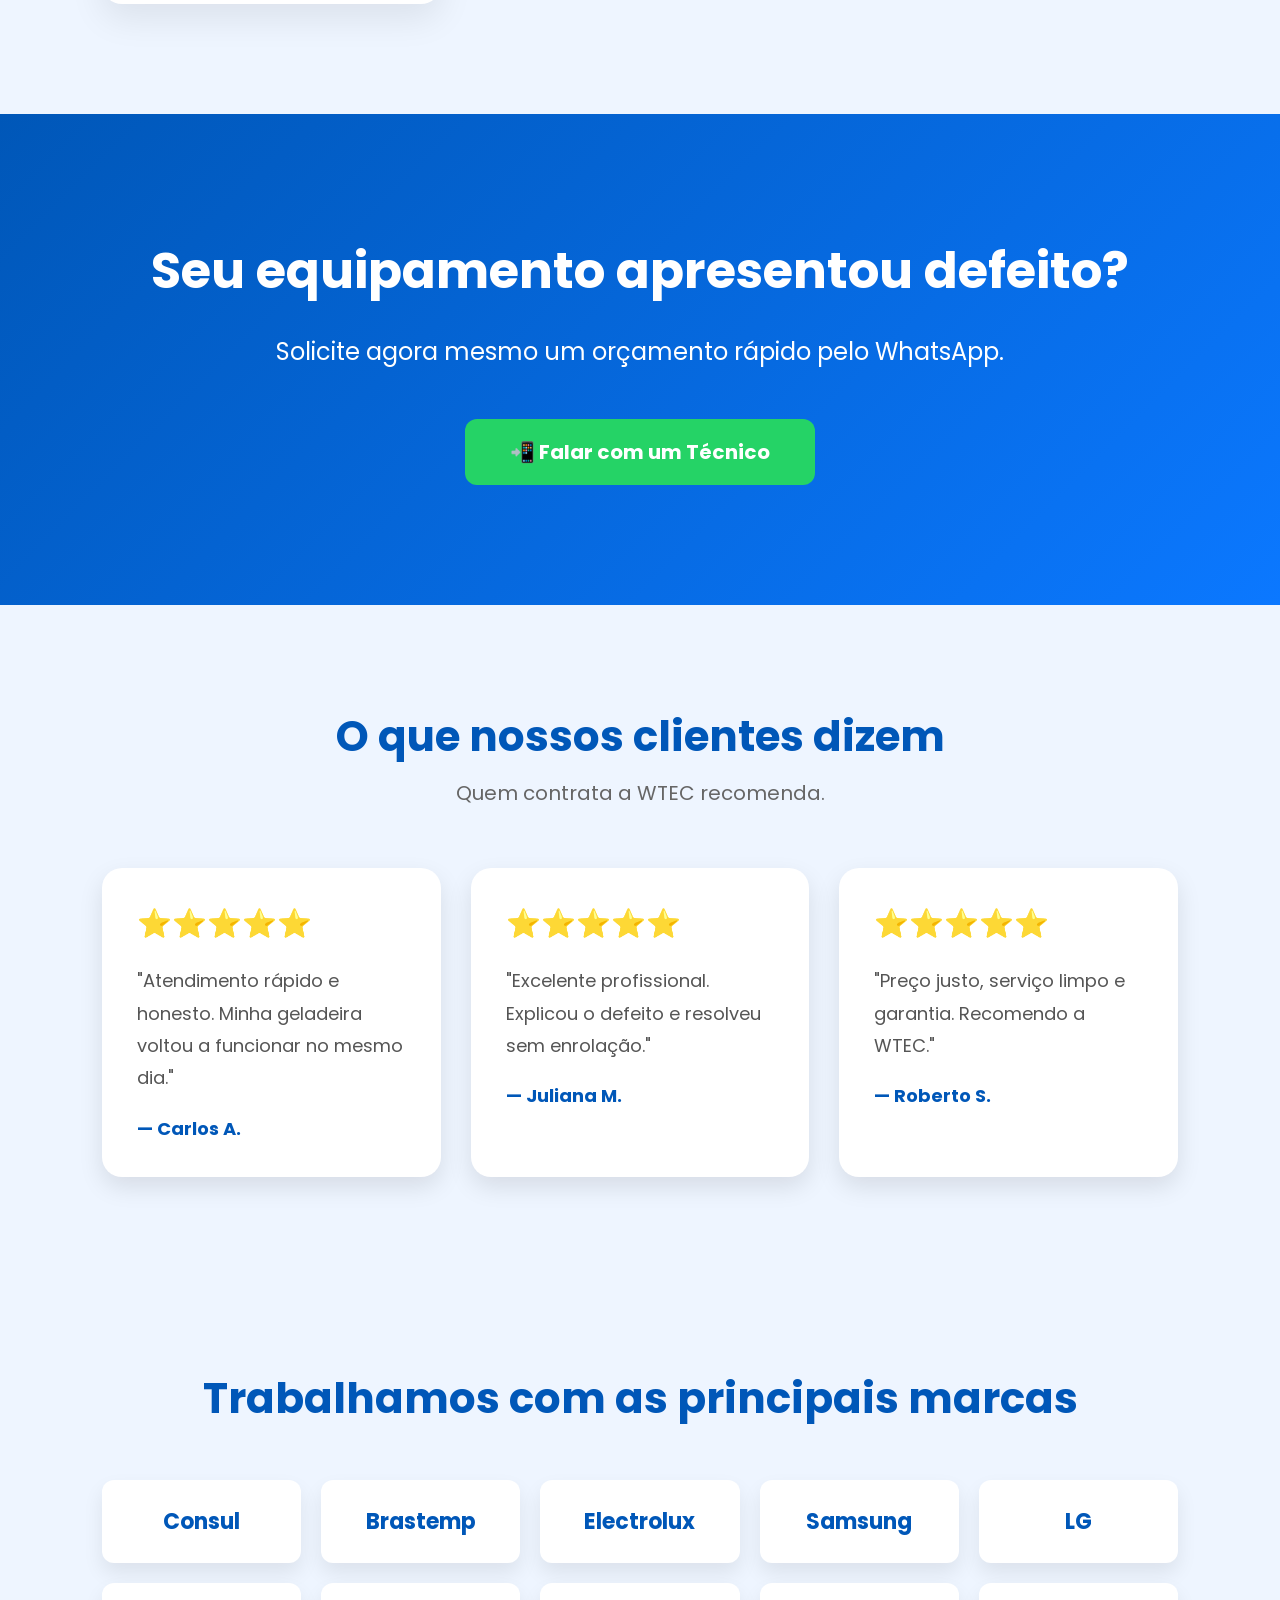
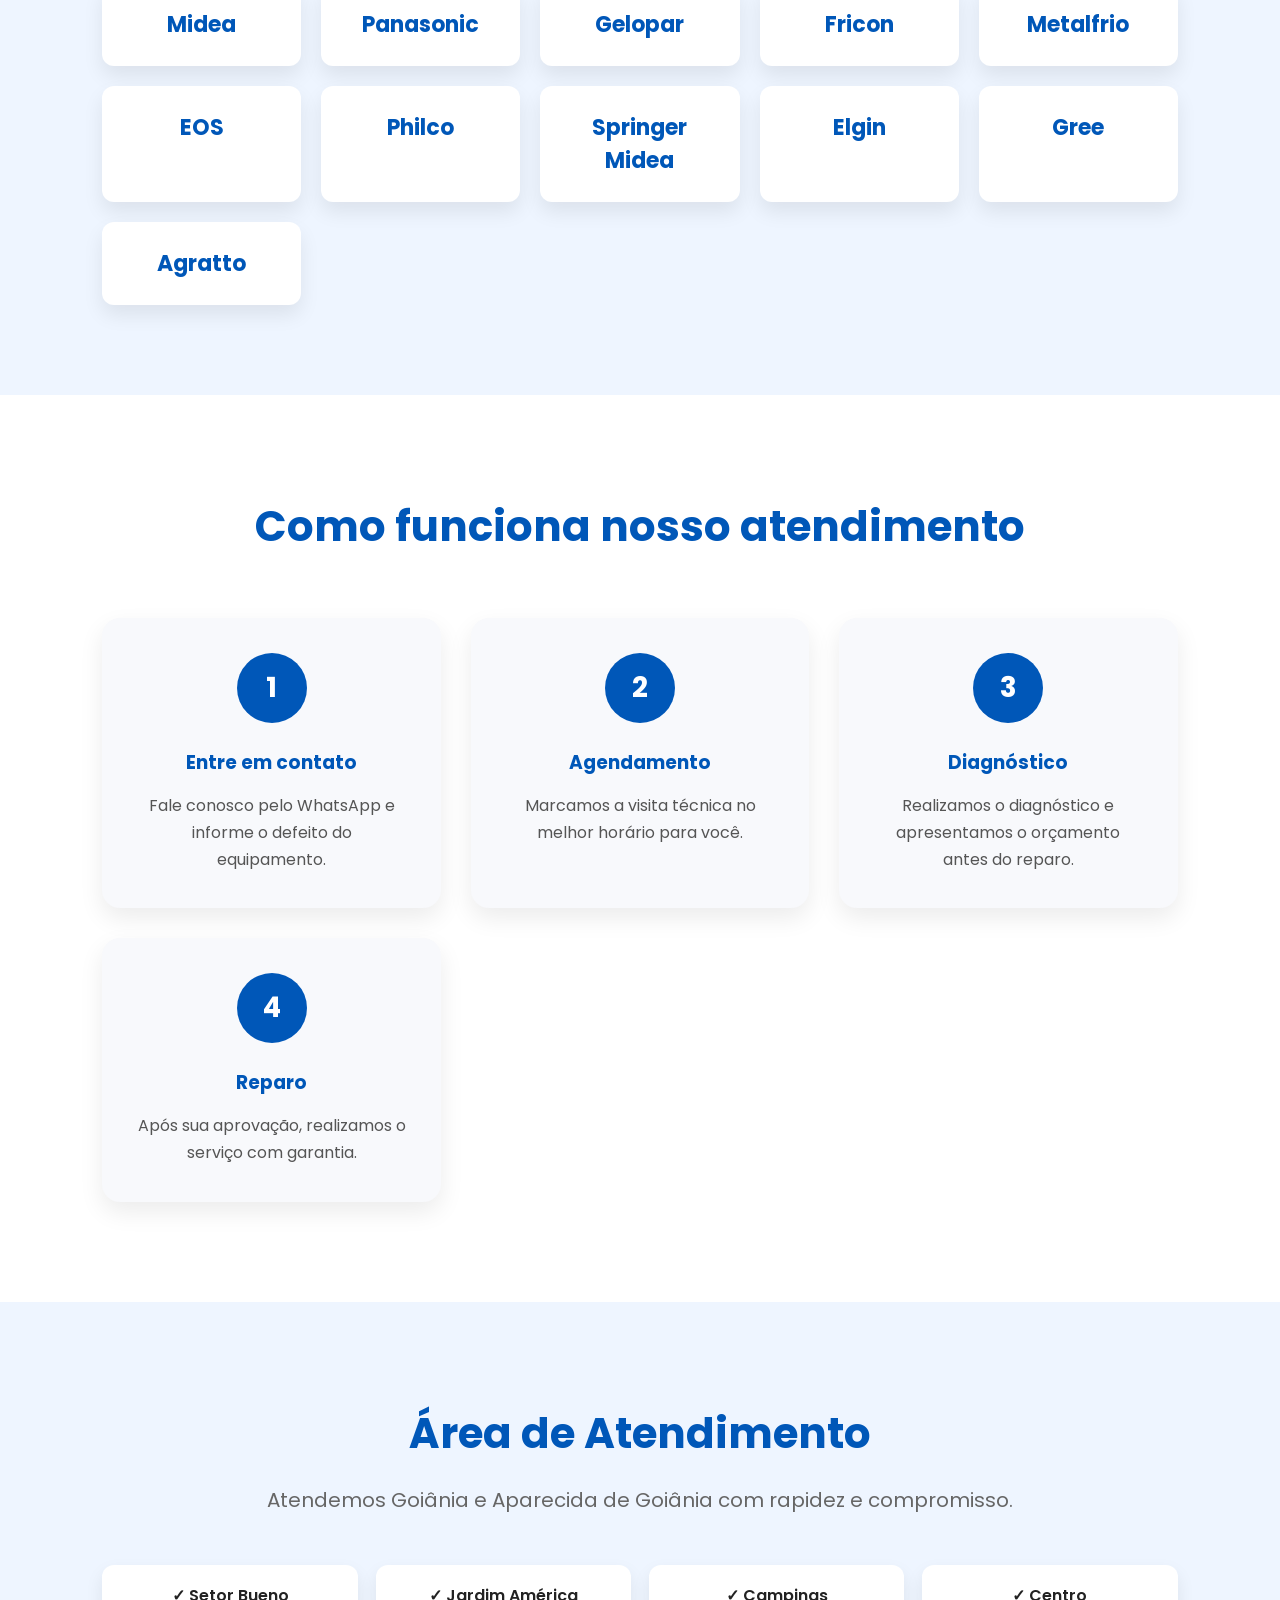
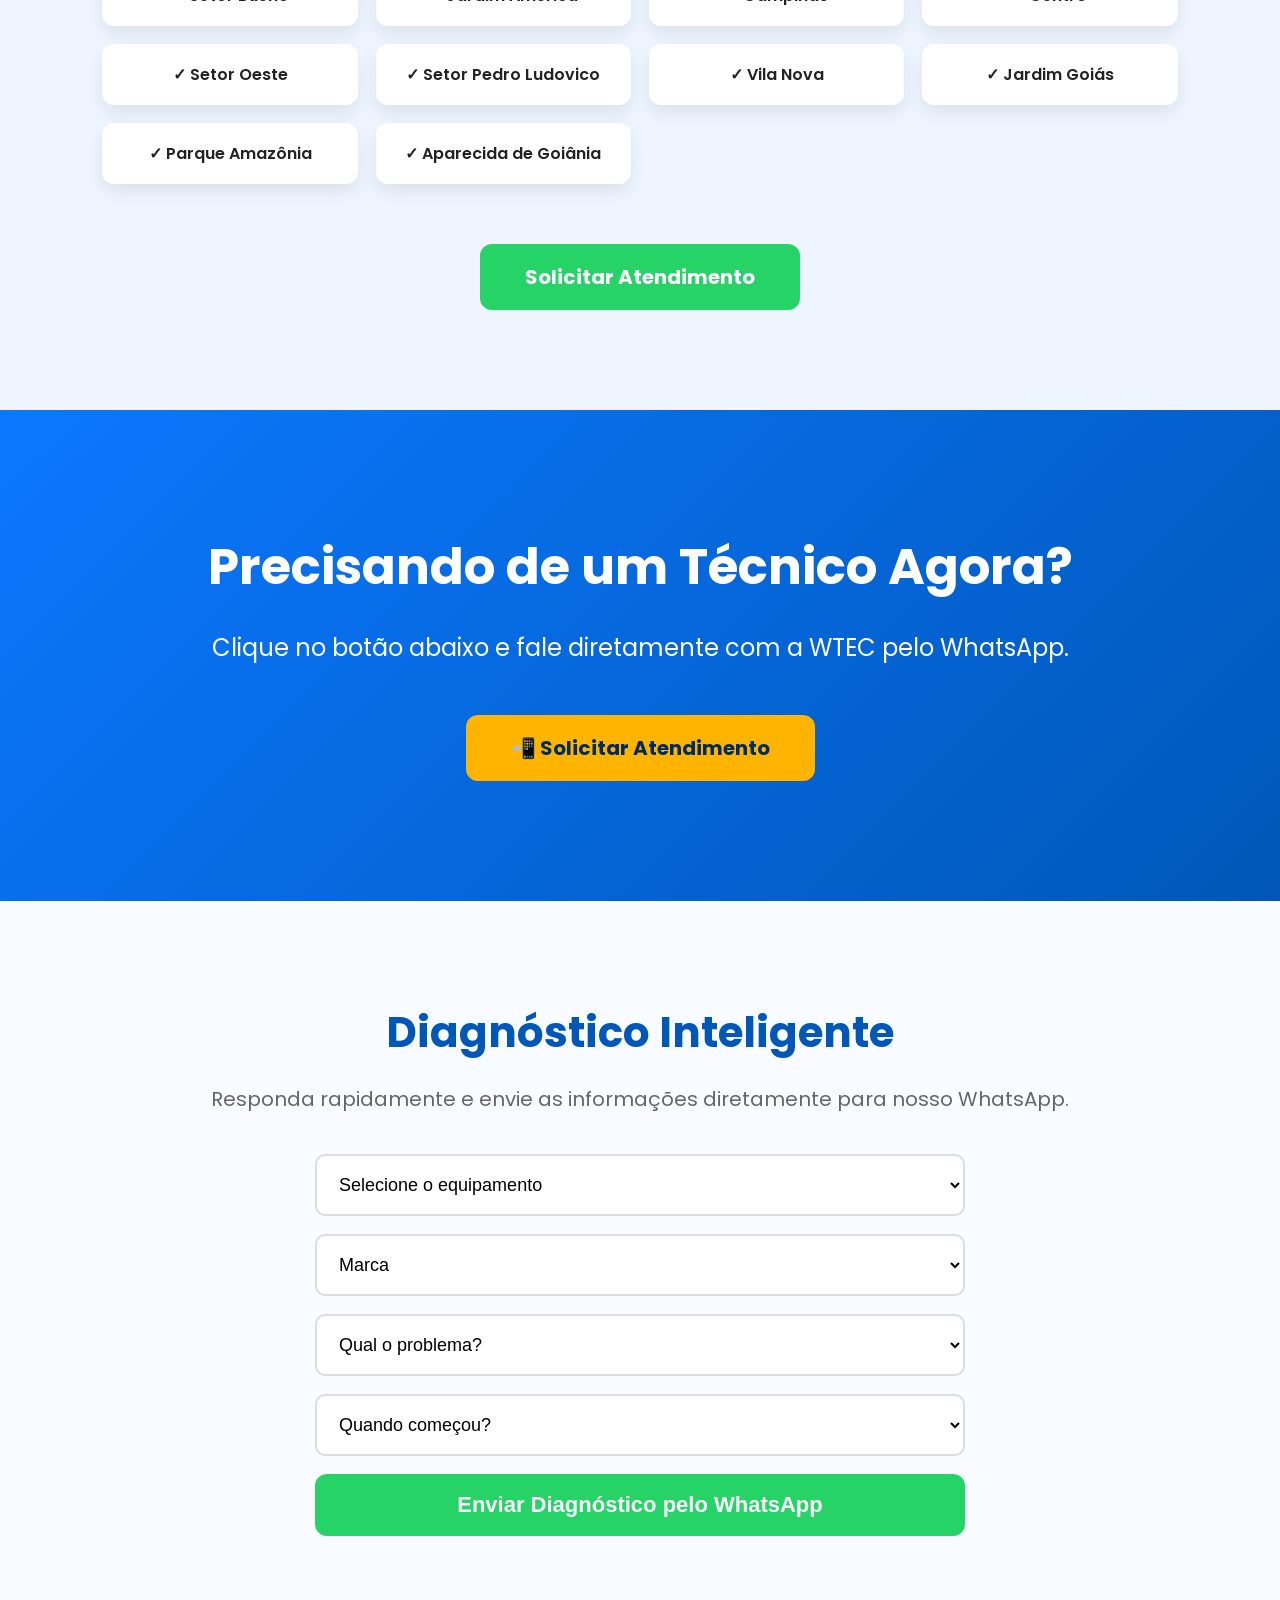
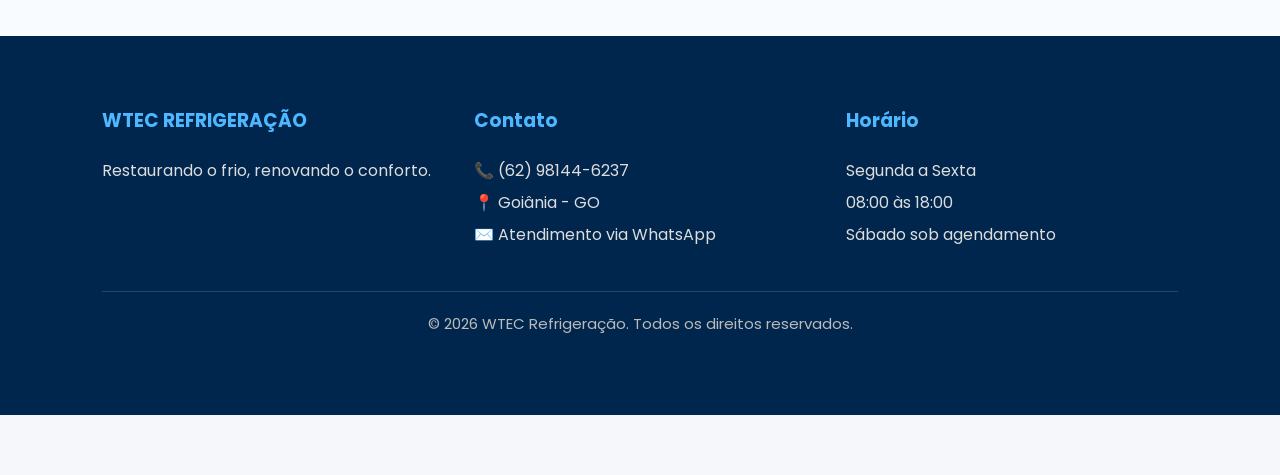
==== commit b1f164e3: "Replace HTML entities with actual characters" ====
--- a/index.html
+++ b/index.html
@@ -70,7 +70,7 @@
             <p>Selecione uma opção e fale conosco pelo WhatsApp.</p>
         </div>
         <div class="atalhos">
-            <button class="atalho" onclick="abrirWhats('Geladeira')">🧊 Consertar Geladeira</button>
+            <button class="atalho" onclick="abrirWhats('Geladeira')">❄️ Consertar Geladeira</button>
             <button class="atalho" onclick="abrirWhats('Freezer')">❄️ Consertar Freezer</button>
             <button class="atalho" onclick="abrirWhats('Ar-Condicionado')">🌬️ Consertar Ar-Condicionado</button>
             <button class="atalho" onclick="abrirWhats('Vazamento de Gás')">🛠️ Vazamento de Gás</button>
@@ -92,7 +92,7 @@
                 <p>Diagnóstico completo, troca de peças e reparos em todas as marcas.</p>
             </div>
             <div class="card">
-                <div class="icone">🧊</div>
+                <div class="icone">❄️</div>
                 <h3>Conserto de Freezers</h3>
                 <p>Manutenção preventiva e corretiva com garantia.</p>
             </div>
